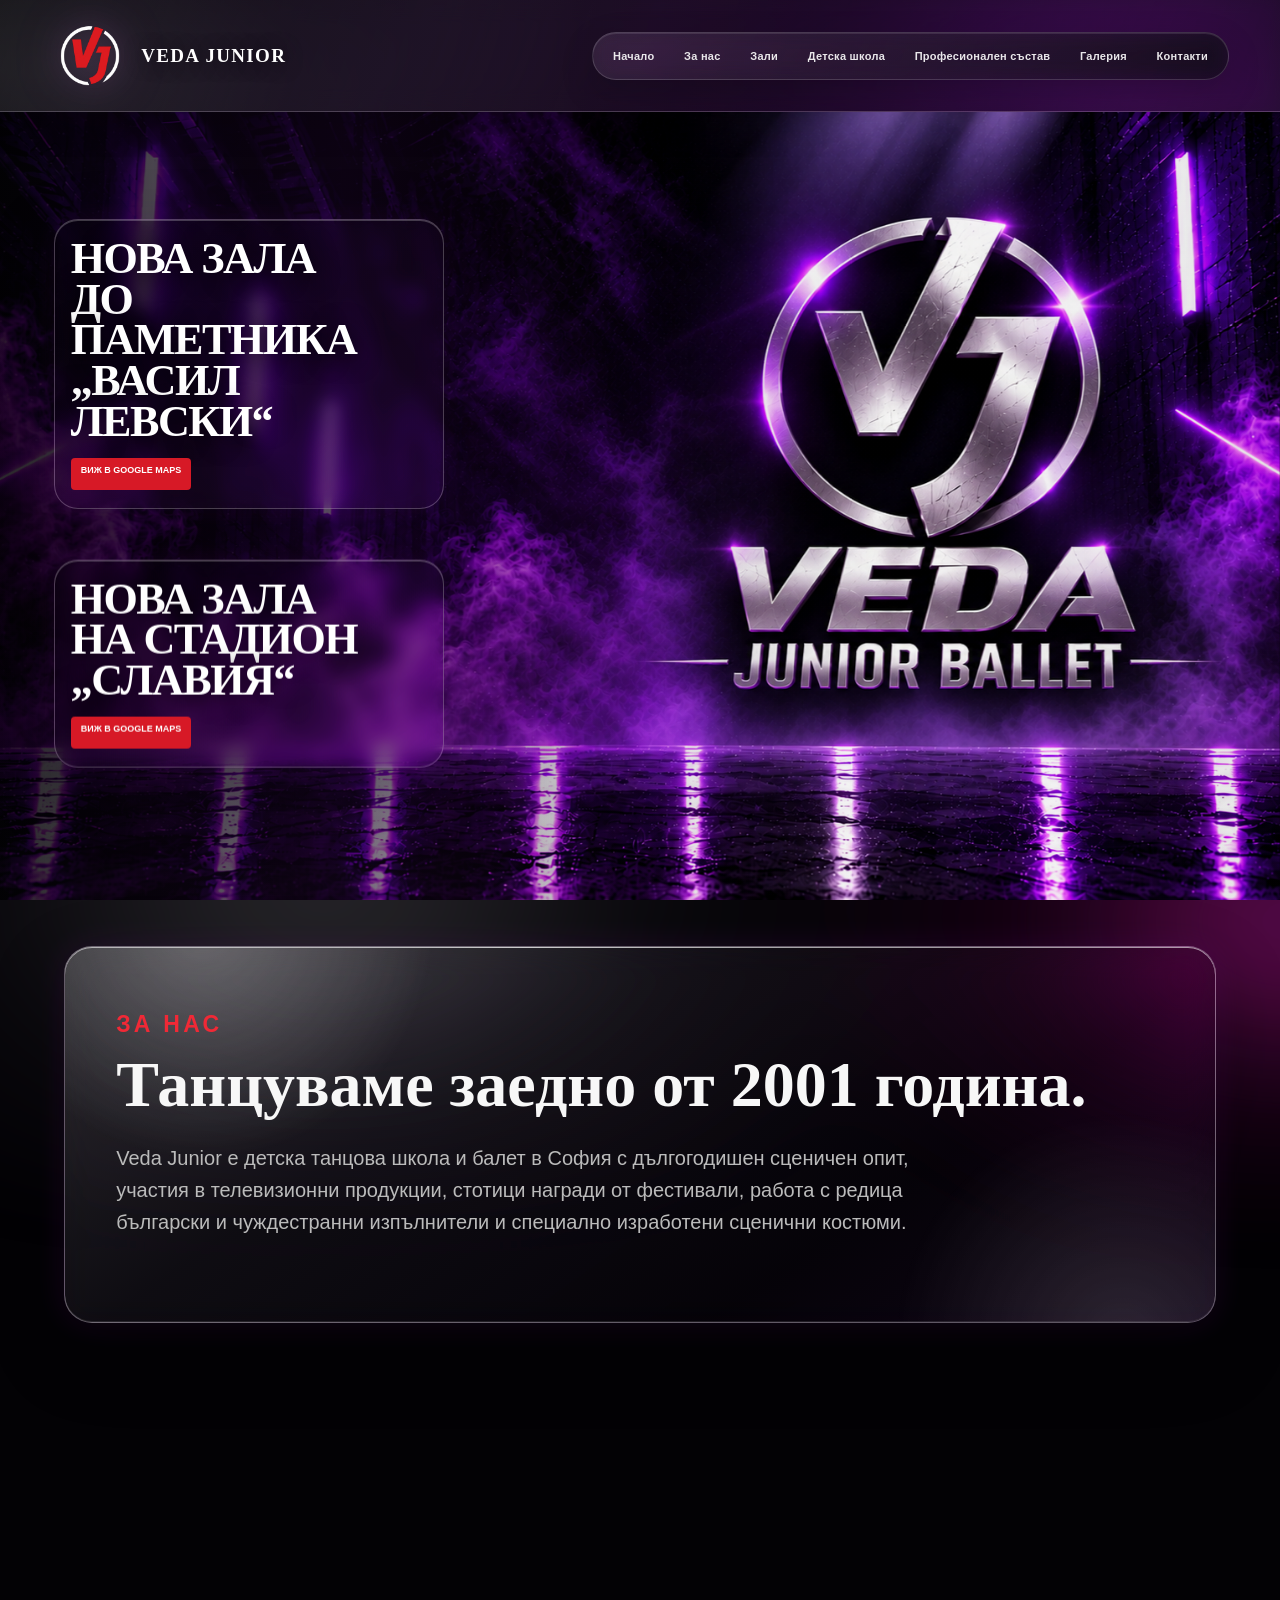
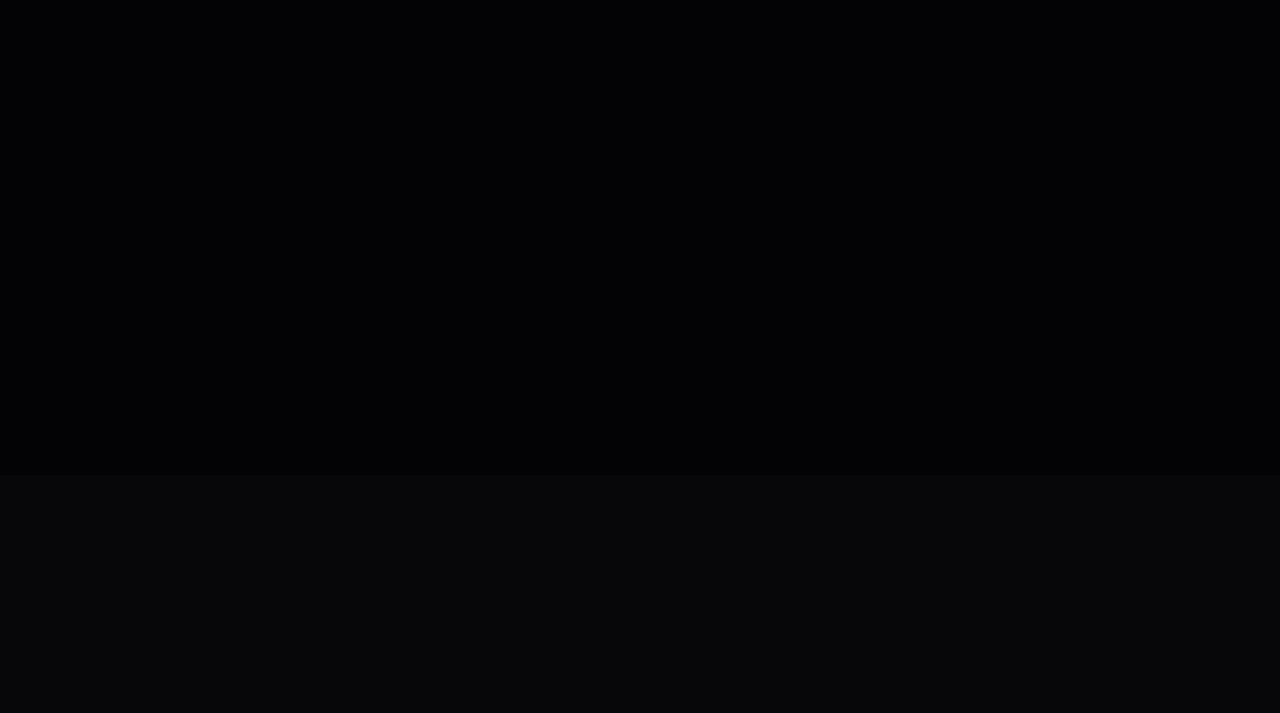
==== index.html @ 1b2a311f "Restore school and professional ballet pages and verified legacy SEO routes" ====
<!doctype html><html lang="bg"><head><!-- Google tag (gtag.js) -->
<script async src="https://www.googletagmanager.com/gtag/js?id=G-CDFRE2R4PN"></script>
<script>
  window.dataLayer = window.dataLayer || [];
  function gtag(){dataLayer.push(arguments);}
  gtag('js', new Date());
  gtag('config', 'G-CDFRE2R4PN');
</script><meta charset="utf-8"><meta name="viewport" content="width=device-width,initial-scale=1,viewport-fit=cover"><title>Танци и балет за деца в София | Veda Junior</title><meta name="description" content="Veda Junior е детска танцова школа и балет в София със 7 зали и над 20 години сценичен опит. Вижте локациите, галерията и контактите."><link rel="canonical" href="https://vedajunior.com/"><meta property="og:locale" content="bg_BG"><meta property="og:type" content="website"><meta property="og:site_name" content="Veda Junior"><meta property="og:title" content="Танци и балет за деца в София | Veda Junior"><meta property="og:description" content="Детска танцова школа и балет в София със 7 зали и над 20 години сценичен опит."><meta property="og:url" content="https://vedajunior.com/"><meta property="og:image" content="https://vedajunior.com/images/hero.png"><meta name="twitter:card" content="summary_large_image"><script type="application/ld+json">{"@context":"https://schema.org","@graph":[{"@type":["Organization","LocalBusiness"],"@id":"https://vedajunior.com/#organization","name":"Балет Veda Junior","alternateName":"Veda Junior","url":"https://vedajunior.com/","logo":"https://vedajunior.com/logo-transparent.png","description":"Детска танцова школа и балет в София.","foundingDate":"2001","areaServed":{"@type":"City","name":"София"},"contactPoint":[{"@type":"ContactPoint","telephone":"+359888769027","contactType":"customer service","availableLanguage":"bg"},{"@type":"ContactPoint","telephone":"+359888581430","contactType":"customer service","availableLanguage":"bg"}],"sameAs":["https://www.facebook.com/vedajunior.ballet/","https://www.instagram.com/ballet_veda_junior/"]},{"@type":"WebSite","@id":"https://vedajunior.com/#website","url":"https://vedajunior.com/","name":"Veda Junior","inLanguage":"bg","publisher":{"@id":"https://vedajunior.com/#organization"}},{"@type":"WebPage","@id":"https://vedajunior.com/#webpage","url":"https://vedajunior.com/","name":"Танци и балет за деца в София | Veda Junior","isPartOf":{"@id":"https://vedajunior.com/#website"},"about":{"@id":"https://vedajunior.com/#organization"},"inLanguage":"bg"}]}</script><link rel="preload" as="image" href="images/hero.png" fetchpriority="high" media="(min-width: 651px)"><link rel="preload" as="image" href="images/hero_vertical.png?v=2" fetchpriority="high" media="(max-width: 650px) and (orientation: portrait)"><link rel="stylesheet" href="style.css?v=hero-mobile-2"><link rel="icon" href="logo-transparent.png" type="image/png"></head><body>
<header><a class="brand" href="/"><img src="logo-transparent.png" alt="Лого на Балет Veda Junior"><span>VEDA JUNIOR</span></a><button class="menu-toggle" type="button" aria-label="Отвори меню" aria-expanded="false"><span></span><span></span><span></span></button><nav><a href="/">Начало</a><a href="#about">За нас</a><a href="#halls">Зали</a><a href="detska-shkola.html">Детска школа</a><a href="profesionalen-balet.html">Професионален състав</a><a href="gallery.html">Галерия</a><a href="#contact">Контакти</a></nav></header>
<main><section class="hero hero-v33" id="hero"><div class="hero-slides" aria-hidden="true"></div><div class="shade"></div><div class="hero-flash" aria-hidden="true"></div><div class="hero-announcement hero-left"><h1>НОВА ЗАЛА<br>ДО ПАМЕТНИКА<br>„ВАСИЛ ЛЕВСКИ“</h1><a class="btn hero-map-btn" href="https://maps.app.goo.gl/vNeuXimurUcWkyaM7" target="_blank" rel="noopener">ВИЖ В GOOGLE MAPS</a></div><div class="hero-announcement hero-right"><h2 class="hero-heading">НОВА ЗАЛА<br>НА СТАДИОН<br>„СЛАВИЯ“</h2><a class="btn hero-map-btn" href="https://maps.app.goo.gl/w3BesJTsPMskwZ2A6" target="_blank" rel="noopener">ВИЖ В GOOGLE MAPS</a></div></section>
<section id="about" class="section"><span class="eyebrow">ЗА НАС</span><h2>Танцуваме заедно от 2001 година.</h2><p class="lead">Veda Junior е детска танцова школа и балет в София с дългогодишен сценичен опит, участия в телевизионни продукции, стотици награди от фестивали, работа с редица български и чуждестранни изпълнители и специално изработени сценични костюми.</p></section>
<section class="split"><article id="school"><a class="section-preview gallery-preview-link" data-gallery="kids" href="gallery.html?tab=kids" aria-label="Отвори галерия Детска школа"><img class="preview-layer active" decoding="async" src="images_opt/1689244281-14.webp" alt="Детска школа"><img class="preview-layer" decoding="async" alt=""></a><h2 class="split-title"><a href="detska-shkola.html" style="color:inherit;text-decoration:none">ДЕТСКА ШКОЛА</a></h2><p>Детска школа по танци с групи „Малки“ и „Големи“, участия, концерти, фестивали и сценични преживявания.</p><a class="gallery-cta" href="gallery.html?tab=kids">ГАЛЕРИЯ ДЕТСКА ШКОЛА</a></article><article id="pro"><a class="section-preview gallery-preview-link" data-gallery="pro" href="gallery.html?tab=professional" aria-label="Отвори галерия Професионален състав"><img class="preview-layer active" decoding="async" src="images_opt/1689235498-13.webp" alt="Професионален състав"><img class="preview-layer" decoding="async" alt=""></a><h2 class="split-title"><a href="profesionalen-balet.html" style="color:inherit;text-decoration:none">ПРОФЕСИОНАЛЕН СЪСТАВ</a></h2><p>Професионални участия, концерти, телевизионни формати и музикални клипове.</p><a class="gallery-cta" href="gallery.html?tab=professional">ГАЛЕРИЯ ПРОФЕСИОНАЛЕН СЪСТАВ</a></article></section>
<section id="halls" class="section dark halls-featured-section"><span class="eyebrow">НАШИТЕ ЛОКАЦИИ</span><h2>7 зали в София</h2>
<div class="featured-halls">
  <article class="card hall-featured"><span class="hall-corner-new">НОВО</span><div class="hall-photo"><iframe class="hall-map-frame" src="https://www.google.com/maps?q=%D0%9E%D0%9A%D0%98%20%D0%A1%D1%80%D0%B5%D0%B4%D0%B5%D1%86%20%D0%A1%D0%BE%D1%84%D0%B8%D1%8F&output=embed" loading="lazy" referrerpolicy="no-referrer-when-downgrade" title="Google Maps — ОКИ Средец София" aria-label="Google Maps — ОКИ Средец София"></iframe></div><div class="hall-copy"><span class="hall-new-label">НОВА ЗАЛА</span><h3>До паметника Васил Левски</h3><a class="map-btn" href="https://maps.app.goo.gl/vNeuXimurUcWkyaM7" target="_blank" rel="noopener">ОТВОРИ В GOOGLE MAPS</a></div></article>
  <article class="card hall-featured"><span class="hall-corner-new">НОВО</span><div class="hall-photo"><iframe class="hall-map-frame" src="https://www.google.com/maps?q=%D0%A1%D1%82%D0%B0%D0%B4%D0%B8%D0%BE%D0%BD%20%D0%A1%D0%BB%D0%B0%D0%B2%D0%B8%D1%8F%20%D0%A1%D0%BE%D1%84%D0%B8%D1%8F&output=embed" loading="lazy" referrerpolicy="no-referrer-when-downgrade" title="Google Maps — Стадион Славия София" aria-label="Google Maps — Стадион Славия София"></iframe></div><div class="hall-copy"><span class="hall-new-label">НОВА ЗАЛА</span><h3>На стадион Славия</h3><a class="map-btn" href="https://maps.app.goo.gl/w3BesJTsPMskwZ2A6" target="_blank" rel="noopener">ОТВОРИ В GOOGLE MAPS</a></div></article>
</div>
<div class="grid halls-grid halls-secondary">
<div class="card"><div class="hall-photo"><iframe class="hall-map-frame" src="https://www.google.com/maps?q=%D0%98%D0%A7%D0%A1%2C%20%D0%BA%D0%B2.%20%D0%93%D0%B5%D0%BE%20%D0%9C%D0%B8%D0%BB%D0%B5%D0%B2%2C%20%D0%A1%D0%BE%D1%84%D0%B8%D1%8F&z=17&output=embed" loading="lazy" referrerpolicy="no-referrer-when-downgrade" title="Google Maps — Институт за чуждестранни студенти София" aria-label="Google Maps — Институт за чуждестранни студенти София"></iframe></div><h3>кв. „Гео Милев“</h3><a class="map-btn" href="https://maps.app.goo.gl/B8nFABYHBAxgM2967" target="_blank" rel="noopener">ОТВОРИ В GOOGLE MAPS</a></div>
<div class="card"><div class="hall-photo"><iframe class="hall-map-frame" src="https://www.google.com/maps?q=%D0%9E%D0%9A%D0%98%20%D0%9D%D0%B0%D0%B4%D0%B5%D0%B6%D0%B4%D0%B0%20%D0%A1%D0%BE%D1%84%D0%B8%D1%8F&output=embed" loading="lazy" referrerpolicy="no-referrer-when-downgrade" title="Google Maps — ОКИ Надежда София" aria-label="Google Maps — ОКИ Надежда София"></iframe></div><h3>ОКИ „Надежда“</h3><a class="map-btn" href="https://maps.app.goo.gl/H6dfVmW27UUP9sBi6" target="_blank" rel="noopener">ОТВОРИ В GOOGLE MAPS</a></div>
<div class="card"><div class="hall-photo"><iframe class="hall-map-frame" src="https://www.google.com/maps?q=27%20%D0%A1%D0%A3%20%D0%90%D0%BA%D0%B0%D0%B4.%20%D0%93%D0%B5%D0%BE%D1%80%D0%B3%D0%B8%20%D0%9A%D0%B0%D1%80%D0%B0%D1%81%D0%BB%D0%B0%D0%B2%D0%BE%D0%B2%20%D0%A1%D0%BE%D1%84%D0%B8%D1%8F&output=embed" loading="lazy" referrerpolicy="no-referrer-when-downgrade" title="Google Maps — 27 СУ Акад. Георги Караславов София" aria-label="Google Maps — 27 СУ Акад. Георги Караславов София"></iframe></div><h3>ж.к. „Люлин“</h3><a class="map-btn" href="https://maps.app.goo.gl/6rfuFx1irHDHfVjB8" target="_blank" rel="noopener">ОТВОРИ В GOOGLE MAPS</a></div>
<div class="card"><div class="hall-photo"><iframe class="hall-map-frame" src="https://www.google.com/maps?q=Veda%20Junior%20%D0%BA%D0%B2.%20%D0%A1%D1%82%D1%80%D0%B5%D0%BB%D0%B1%D0%B8%D1%89%D0%B5%20%D0%A1%D0%BE%D1%84%D0%B8%D1%8F&z=16&output=embed" loading="lazy" referrerpolicy="no-referrer-when-downgrade" title="Google Maps — кв. Стрелбище София" aria-label="Google Maps — кв. Стрелбище София"></iframe></div><h3>кв. „Стрелбище“</h3><a class="map-btn" href="https://maps.app.goo.gl/ur7YZmLWkrTQHLBi9" target="_blank" rel="noopener">ОТВОРИ В GOOGLE MAPS</a></div>
<div class="card"><div class="hall-photo"><iframe class="hall-map-frame" src="https://www.google.com/maps?q=%D1%87%D0%B8%D1%82%D0%B0%D0%BB%D0%B8%D1%89%D0%B5%20%D0%A1%D1%82%D0%B5%D1%84%D0%B0%D0%BD%20%D0%9A%D0%B0%D1%80%D0%B0%D0%B4%D0%B6%D0%B0%20%D1%83%D0%BB.%20%D0%93%D0%B8%D0%BD%D1%86%D0%B8%2011%20%D0%A1%D0%BE%D1%84%D0%B8%D1%8F&output=embed" loading="lazy" referrerpolicy="no-referrer-when-downgrade" title="Google Maps — читалище Стефан Караджа ул. Гинци 11 София" aria-label="Google Maps — читалище Стефан Караджа ул. Гинци 11 София"></iframe></div><h3 class="hall-title-one-line">кв. „Стефан Караджа“</h3><a class="map-btn" href="https://maps.app.goo.gl/p6iGBaYjC9usDvsx8" target="_blank" rel="noopener">ОТВОРИ В GOOGLE MAPS</a></div>
</div></section>

<section id="contact" class="contact"><div><span class="eyebrow">ЗАПИСВАНИЯ</span><h2>Искаш да танцуваш с нас?</h2><p>Записването в детската танцова школа става по телефон.</p><a class="btn" href="tel:+359888769027">0888 769 027</a><a class="btn ghost" href="tel:+359888581430">0888 581 430</a><div class="social-links"><span>Последвайте ни</span><a class="social-link facebook" href="https://www.facebook.com/vedajunior.ballet/photos/?ref=page_internal" target="_blank" rel="noopener" aria-label="Veda Junior във Facebook">Facebook</a><a class="social-link instagram" href="https://www.instagram.com/ballet_veda_junior/" target="_blank" rel="noopener" aria-label="Veda Junior в Instagram">Instagram</a></div></div></section></main><script>
const kidsPreview=['images_opt/1689244281-14.webp','images_opt/1689244258-4.webp','images_opt/1689246667-5.webp','images_opt/1689244730-3.webp','images_opt/1689244273-10.webp','images_opt/1689242619-14.webp'];
const proPreview=['images_opt/1689235498-13.webp','images_opt/1689235009-11.webp','images_opt/1689235006-9.webp','images_opt/1689234992-3.webp','images_opt/1680086096-p17-800x513-1.webp','images_opt/1706102463-IMG-55bad09404fae931b6fb5f5c20b775f0-V.webp'];

/* V22: transforms are driven directly on every animation frame.
   This deliberately avoids CSS keyframe/cascade conflicts from older demo revisions. */
const liveMotions=new Map();
function startContinuousZoom(el, duration, endScale, panX=0, panY=0){
  const now=performance.now();
  liveMotions.set(el,{start:now,duration,endScale,panX,panY});
  el.style.setProperty('animation','none','important');
  el.style.setProperty('transform','translate3d(0,0,0) scale(1)','important');
  el.style.setProperty('will-change','transform, opacity','important');
}
function stopContinuousZoom(el){
  liveMotions.delete(el);
  el.style.setProperty('transform','translate3d(0,0,0) scale(1)','important');
}
function motionFrame(now){
  liveMotions.forEach((m,el)=>{
    if(!el.isConnected){liveMotions.delete(el);return;}
    const p=Math.min(1,Math.max(0,(now-m.start)/m.duration));
    const scale=1+(m.endScale-1)*p;
    const x=m.panX*p, y=m.panY*p;
    el.style.setProperty('transform',`translate3d(${x}%,${y}%,0) scale(${scale.toFixed(5)})`,'important');
  });
  requestAnimationFrame(motionFrame);
}
requestAnimationFrame(motionFrame);

function flashSwap(box, swap){
  box.classList.remove('shine-flash');
  void box.offsetWidth;
  box.classList.add('shine-flash');
  setTimeout(swap,230);
  setTimeout(()=>box.classList.remove('shine-flash'),720);
}

/* HERO — single static image, no rotation, zoom or flash. */
const holder=document.querySelector('.hero-slides');
if(holder){
  const d=document.createElement('div');
  d.className='hero-slide active hero-static-slide';
  d.style.setProperty('background-image','url("images/hero.png")','important');
  d.dataset.desktopHero='images/hero.png';
  d.style.setProperty('background-size','cover','important');
  d.style.setProperty('background-position','center center','important');
  d.style.setProperty('opacity','1','important');
  d.style.setProperty('transform','none','important');
  d.style.setProperty('animation','none','important');
  d.style.setProperty('transition','none','important');
  holder.replaceChildren(d);
  const setHeroArtwork=()=>{
    const mobile=window.matchMedia('(max-width: 650px) and (orientation: portrait)').matches;
    const src=mobile?'images/hero_vertical.png?v=2':'images/hero.png';
    d.style.setProperty('background-image',`url("${src}")`,'important');
    d.style.setProperty('background-position','center center','important');
    d.style.setProperty('background-size','cover','important');
  };
  setHeroArtwork();
  window.addEventListener('resize',setHeroArtwork,{passive:true});
}

function tunePreview(img){
  if(!img.naturalWidth) return;
  const portrait=img.naturalHeight>img.naturalWidth*1.12;
  img.classList.toggle('portrait',portrait);
}

/* PREVIEWS — two layers, so the reset happens only while the layer is hidden. */
function startPreview(selector, photos, delay, endScale){
  const box=document.querySelector(selector); if(!box) return;
  const layers=[...box.querySelectorAll('.preview-layer')];
  let pool=[...photos].sort(()=>Math.random()-.5), i=0, front=0;
  const first=layers[front];
  if(first.complete) tunePreview(first); else first.addEventListener('load',()=>tunePreview(first),{once:true});
  startContinuousZoom(first,delay,endScale,0,-0.7);

  setInterval(()=>{
    i=(i+1)%pool.length;
    const next=1-front, incoming=layers[next], outgoing=layers[front];
    stopContinuousZoom(incoming);
    incoming.classList.remove('active');
    incoming.src=pool[i];
    const reveal=()=>{
      tunePreview(incoming);
      flashSwap(box,()=>{
        stopContinuousZoom(outgoing);
        outgoing.classList.remove('active');
        incoming.classList.add('active');
        startContinuousZoom(incoming,delay,endScale,0,-0.7);
        front=next;
      });
    };
    if(incoming.complete && incoming.naturalWidth) reveal();
    else incoming.onload=reveal;
  },delay);
}
startPreview('[data-gallery="kids"]',kidsPreview,6500,1.135);
startPreview('[data-gallery="pro"]',proPreview,7300,1.135);

/* Preload slideshow assets to avoid a static wait during swaps. */
[...kidsPreview,...proPreview].forEach(src=>{const img=new Image();img.src=src;});

const glassTargets=document.querySelectorAll('#about, .split article, .halls-grid .card, .contact');
const glassObserver=new IntersectionObserver((entries,obs)=>{
  entries.forEach(entry=>{if(entry.isIntersecting){entry.target.classList.add('glass-visible');obs.unobserve(entry.target)}});
},{rootMargin:'80px 0px',threshold:.08});
glassTargets.forEach(el=>{el.classList.add('glass-reveal');glassObserver.observe(el)});

/* V23 mobile navigation */
const menuToggle=document.querySelector('.menu-toggle');
const siteNav=document.querySelector('header nav');
if(menuToggle&&siteNav){
  const closeMenu=()=>{document.body.classList.remove('menu-open');menuToggle.setAttribute('aria-expanded','false')};
  menuToggle.addEventListener('click',()=>{const open=document.body.classList.toggle('menu-open');menuToggle.setAttribute('aria-expanded',String(open))});
  siteNav.querySelectorAll('a').forEach(a=>a.addEventListener('click',closeMenu));
  window.addEventListener('resize',()=>{if(innerWidth>900)closeMenu()});
}
</script></body></html>
---- style.css ----
*{box-sizing:border-box}html{scroll-behavior:smooth}body{margin:0;background:#080808;color:#f7f7f7;font-family:Arial,Helvetica,sans-serif}header{height:82px;position:sticky;top:0;z-index:20;background:#090909ee;border-bottom:1px solid #2a2a2a;display:flex;align-items:center;justify-content:space-between;padding:0 5vw}.brand{display:flex;align-items:center;gap:12px;color:white;text-decoration:none;font-weight:800;letter-spacing:2px}.brand img{width:54px;height:54px;object-fit:cover;border-radius:50%}nav{display:flex;gap:22px;flex-wrap:wrap}nav a{color:#ddd;text-decoration:none;font-size:14px}nav a:hover{color:#e51d2a}.hero{min-height:72vh;position:relative;background:url('images/1689235006-9.jpg') center/cover no-repeat;display:flex;align-items:center;padding:7vw}.shade{position:absolute;inset:0;background:linear-gradient(90deg,#050505 5%,#050505d9 38%,#05050533 72%,#050505aa)}.heroText{position:relative;max-width:720px}.tag,.eyebrow{color:#f02936;font-weight:800;letter-spacing:3px;font-size:13px}.hero h1{font-size:clamp(52px,8vw,110px);line-height:.85;margin:20px 0}.hero h1 em{font-style:normal;color:#e51d2a}.hero p{font-size:22px}.actions{display:flex;gap:12px;flex-wrap:wrap}.btn{display:inline-block;background:#d71926;color:white;text-decoration:none;padding:15px 22px;border-radius:4px;font-weight:800;margin:8px 8px 0 0}.btn.ghost{background:transparent;border:1px solid #d71926}.section{padding:90px 7vw}.section h2,.split h2,.contact h2{font-family:Georgia,serif;font-size:clamp(34px,5vw,64px);margin:10px 0 20px}.lead{max-width:850px;color:#bbb;font-size:20px;line-height:1.6}.split{display:grid;grid-template-columns:1fr 1fr}.split article{padding:60px 5vw;background:#111}.split article:nth-child(2){background:#0b0b0b}.split img,.placeholder{width:100%;height:360px;object-fit:cover;margin-bottom:28px}.placeholder{display:grid;place-items:center;background:linear-gradient(135deg,#1d1d1d,#3b070b);color:#aaa;text-align:center;padding:30px}.dark{background:#101010}.grid{display:grid;grid-template-columns:repeat(3,1fr);gap:16px}.card{border:1px solid #333;padding:25px;min-height:140px}.card.hot{border-color:#e51d2a;background:linear-gradient(135deg,#2b0508,#111)}.card b{color:#f02936}.tabs{display:flex;gap:10px;margin:30px 0}.tab{border:1px solid #555;background:#111;color:white;padding:14px 22px;cursor:pointer;font-weight:800}.tab.active{background:#d71926;border-color:#d71926}.panel{display:none}.panel.active{display:block}.empty{padding:60px;border:1px dashed #555;color:#999}.photos{columns:4 240px;column-gap:12px}.photos img{width:100%;display:block;margin:0 0 12px;cursor:pointer;break-inside:avoid;transition:.2s}.photos img:hover{transform:scale(1.01);filter:brightness(1.12)}.contact{padding:90px 7vw;background:radial-gradient(circle at right,#5a0b10,#0a0a0a 55%)}#lightbox{position:fixed;inset:0;background:#000e;z-index:50;display:none;align-items:center;justify-content:center;padding:30px}#lightbox.open{display:flex}#lightbox img{max-width:92vw;max-height:90vh}#close{position:absolute;right:25px;top:18px;font-size:42px;background:none;border:0;color:white;cursor:pointer}@media(max-width:900px){header{height:auto;padding:14px 5vw;align-items:flex-start}nav{display:none}.hero{min-height:78vh}.split{grid-template-columns:1fr}.grid{grid-template-columns:1fr 1fr}}@media(max-width:560px){.grid{grid-template-columns:1fr}.hero{padding:10vw 6vw}.section{padding:65px 6vw}}

/* Separate gallery page */
.textlink{display:inline-block;margin-top:14px;color:#fff;text-decoration:none;font-weight:800}.current{color:#e31b23!important}.gallery-page{background:#090909}.gallery-main{padding-top:110px;min-height:100vh}.gallery-head{padding:55px 8vw 25px}.gallery-head h1{font-size:clamp(56px,8vw,110px);line-height:.9;margin:12px 0 20px}.gallery-head p{color:#aaa;font-size:18px}.gallery-tabs{padding:0 8vw 30px}.album-panel{padding:0 8vw 90px}.big-empty{min-height:320px;padding:50px;background:#121212;border:1px solid #292929}.big-empty h2{font-size:40px}.album-card{width:100%;display:grid;grid-template-columns:1.35fr 1fr;text-align:left;background:#111;border:1px solid #2b2b2b;color:white;padding:0;cursor:pointer;overflow:hidden}.album-card:hover{border-color:#e31b23}.album-collage{position:relative;display:grid;grid-template-columns:1fr 1fr;grid-template-rows:220px 220px;gap:3px;background:#000}.album-collage img{width:100%;height:100%;object-fit:cover}.album-collage .count{position:absolute;right:18px;bottom:18px;background:#e31b23;color:#fff;padding:10px 14px;font-weight:900}.album-copy{padding:45px;align-self:center}.album-copy h2,.album-title h2{font-size:clamp(38px,5vw,68px);line-height:1;margin:12px 0}.album-copy p,.album-title p{color:#aaa;line-height:1.6}.album-copy b{display:inline-block;margin-top:20px;color:#fff}.album-view{display:none}.album-view.open{display:block}.back{background:transparent;border:1px solid #555;color:white;padding:12px 18px;cursor:pointer}.album-title{padding:30px 0}.photo-grid{display:grid;grid-template-columns:repeat(4,1fr);gap:10px}.thumb{padding:0;border:0;background:#151515;cursor:pointer;aspect-ratio:4/3;overflow:hidden}.thumb img{width:100%;height:100%;object-fit:cover;transition:.25s}.thumb:hover img{transform:scale(1.035)}#lightbox .arrow{position:absolute;top:50%;transform:translateY(-50%);z-index:3;border:0;background:#0009;color:white;font-size:54px;width:60px;height:80px;cursor:pointer}.prev{left:20px}.next{right:20px}@media(max-width:800px){.gallery-main{padding-top:75px}.album-card{grid-template-columns:1fr}.album-collage{grid-template-rows:140px 140px}.album-copy{padding:28px}.photo-grid{grid-template-columns:repeat(2,1fr)}.gallery-head,.gallery-tabs,.album-panel{padding-left:6vw;padding-right:6vw}}
/* v4 additions */
.hero{background-image:linear-gradient(90deg,rgba(0,0,0,.15),rgba(0,0,0,.72)),url('new-hall-poster.png')!important;background-size:cover!important;background-position:center!important;min-height:82vh}
.heroText{margin-left:auto;max-width:560px;background:rgba(5,4,10,.58);backdrop-filter:blur(8px);padding:34px;border:1px solid rgba(190,120,255,.35);border-radius:18px}
.gallery-cta{display:inline-flex!important;margin-top:18px;padding:14px 22px;border:2px solid #b768ff;border-radius:8px;color:#fff!important;background:linear-gradient(135deg,#7025a8,#b768ff);font-weight:800;letter-spacing:.08em;box-shadow:0 0 24px rgba(183,104,255,.38)}
.album-grid{display:grid;grid-template-columns:repeat(auto-fit,minmax(280px,1fr));gap:22px;margin-top:28px}.album-card{display:block;text-align:left;background:#111;border:1px solid #333;border-radius:14px;overflow:hidden;color:#fff;cursor:pointer}.album-cover{height:210px;display:grid;grid-template-columns:1fr 1fr;gap:2px;position:relative}.album-cover img{width:100%;height:100%;object-fit:cover}.album-cover img:first-child{grid-row:span 2}.album-meta{padding:18px}.album-meta h3{margin:4px 0}.count{position:absolute;right:12px;bottom:12px;background:#000c;padding:7px 10px;border-radius:99px}.photo-grid{display:grid;grid-template-columns:repeat(auto-fill,minmax(180px,1fr));gap:10px}.thumb{border:0;padding:0;background:none;cursor:pointer}.thumb img{width:100%;height:180px;object-fit:cover;border-radius:8px}.album-view{display:none}.album-view.active{display:block}.album-list.hidden{display:none}.back{margin:20px 0;padding:12px 16px;background:#1c1c1c;color:white;border:1px solid #777;border-radius:7px;cursor:pointer}.gallery-tabs .tab{padding:13px 20px}.gallery-tabs .tab.active{box-shadow:0 0 20px rgba(183,104,255,.4)}
@media(max-width:800px){.hero{background-position:35% center}.heroText{margin:220px 16px 20px;padding:22px}.thumb img{height:140px}}

/* ===== V5 refinements ===== */
.brand{gap:16px;font-size:18px}.brand img{width:78px;height:78px;border-radius:0;object-fit:contain}.brand span{font-size:17px}
header{min-height:96px;height:96px}
.hero{background:none!important;min-height:82vh;overflow:hidden;padding:7vw;isolation:isolate}
.hero-slides,.hero-slide{position:absolute;inset:0}.hero-slides{z-index:-3}.hero-slide{opacity:0;background-position:center;background-size:cover;transform:scale(1.025);transition:opacity 1.15s ease,transform 7s ease}.hero-slide.active{opacity:1;transform:scale(1.07)}
.hero .shade{z-index:-2;background:linear-gradient(90deg,rgba(4,4,4,.94) 0%,rgba(4,4,4,.72) 38%,rgba(4,4,4,.20) 70%,rgba(4,4,4,.55) 100%)}
.heroText{margin:0;max-width:760px;background:none;backdrop-filter:none;padding:0;border:0;border-radius:0}.hero h1{font-family:Georgia,serif;text-shadow:0 3px 22px #000}.hero p{text-shadow:0 2px 12px #000}
.gallery-cta{background:#d71926!important;border:2px solid #f1444e!important;box-shadow:0 0 22px rgba(215,25,38,.42)!important;border-radius:4px!important;letter-spacing:.06em}.gallery-cta:hover{background:#ef2633!important;box-shadow:0 0 34px rgba(239,38,51,.58)!important}
.gallery-tabs .tab.active{background:#d71926;border-color:#d71926;box-shadow:0 0 16px rgba(215,25,38,.28)}
.album-grid{display:flex;flex-direction:column;gap:28px;margin-top:28px}.album-card{display:grid!important;grid-template-columns:minmax(460px,1.35fr) minmax(300px,.8fr)!important;width:100%;min-height:390px;border-radius:4px!important;background:#0e0e0e!important}.album-card:hover{border-color:#d71926!important}.album-cover{height:390px!important;grid-template-columns:1.5fr 1fr!important;grid-template-rows:1fr 1fr!important}.album-cover img{min-height:0}.album-cover img:first-child{grid-row:1 / span 2}.album-meta{padding:48px!important;display:flex;flex-direction:column;justify-content:center}.album-meta h3{font-family:Georgia,serif;font-size:clamp(34px,4vw,58px);line-height:1.03;margin:12px 0 18px}.album-meta b{margin-top:16px;color:#fff}.album-cover .count{background:#d71926!important;border-radius:3px!important;font-weight:900}.photo-grid{grid-template-columns:repeat(4,minmax(0,1fr))!important;gap:14px!important}.thumb{aspect-ratio:4/3!important;border-radius:3px!important;overflow:hidden}.thumb img{height:100%!important;border-radius:0!important;object-fit:cover}.album-title{max-width:850px}.album-title h2{font-family:Georgia,serif}
@media(max-width:900px){header{height:auto;min-height:88px}.brand img{width:66px;height:66px}.album-card{grid-template-columns:1fr!important}.album-cover{height:310px!important}.album-meta{padding:30px!important}.photo-grid{grid-template-columns:repeat(3,1fr)!important}}
@media(max-width:600px){.brand img{width:60px;height:60px}.brand span{font-size:14px}.heroText{margin:0!important;padding:0!important}.album-cover{height:250px!important}.photo-grid{grid-template-columns:repeat(2,1fr)!important}}

/* ===== V6 breathing gallery previews ===== */
.split .section-preview{width:100%;height:360px;margin-bottom:28px;overflow:hidden;position:relative;background:#111}
.split .section-preview:after{content:"";position:absolute;inset:0;pointer-events:none;background:linear-gradient(135deg,rgba(215,25,38,.10),transparent 45%,rgba(0,0,0,.18));box-shadow:inset 0 0 45px rgba(0,0,0,.28)}
.split .section-preview img{width:100%;height:100%;object-fit:cover;margin:0;transform:scale(1.035) translate3d(0,0,0);opacity:1;filter:brightness(1);transition:opacity .48s ease,transform 4.8s cubic-bezier(.2,.7,.2,1),filter .48s ease}
.split .section-preview img.leaving{opacity:.12;transform:scale(1.10) translate3d(1.2%,-.7%,0);filter:brightness(.72)}
.split .section-preview img.arriving{animation:galleryBreathe 4.6s ease-out both}
@keyframes galleryBreathe{0%{opacity:.25;transform:scale(1.085) translate3d(-1%,.6%,0);filter:brightness(.8)}20%{opacity:1;filter:brightness(1.05)}100%{opacity:1;transform:scale(1.025) translate3d(.4%,-.3%,0);filter:brightness(1)}}
@media(max-width:900px){.split .section-preview{height:320px}}

/* ===== V7 halls / maps ===== */
.halls-grid .card{display:flex;flex-direction:column;align-items:flex-start;gap:10px;min-height:190px}
.halls-grid .card h3{margin-bottom:0}
.halls-grid .card p{margin:0 0 8px}
.map-btn{display:inline-flex;margin-top:auto;padding:11px 14px;border:1px solid rgba(215,25,38,.78);background:rgba(215,25,38,.10);color:#fff;text-decoration:none;font-size:12px;font-weight:900;letter-spacing:.05em;border-radius:3px;transition:.25s ease;box-shadow:0 0 0 rgba(215,25,38,0)}
.map-btn:hover{background:#d71926;border-color:#ef2633;box-shadow:0 0 20px rgba(215,25,38,.35);transform:translateY(-1px)}


/* ===== V8 map previews + seamless breathing ===== */
.halls-grid{align-items:stretch}
.halls-grid .card{padding:0;overflow:hidden;min-height:360px;background:#0d0d0d}
.halls-grid .card > h3,.halls-grid .card > p,.halls-grid .card > b,.halls-grid .card > .map-btn{margin-left:22px;margin-right:22px}
.halls-grid .card > b{margin-top:18px}
.halls-grid .card > h3{margin-top:18px}
.halls-grid .card.hot > h3{margin-top:0}
.halls-grid .card > .map-btn{margin-bottom:22px}
.hall-map{width:100%;height:190px;position:relative;overflow:hidden;background:#191919;border-bottom:1px solid #2a2a2a}
.hall-map iframe{width:100%;height:100%;border:0;filter:grayscale(.18) contrast(1.05) brightness(.86);display:block}
.hall-map:after{content:"";position:absolute;inset:0;pointer-events:none;box-shadow:inset 0 -28px 35px rgba(8,8,8,.30)}

.split .section-preview{isolation:isolate}
.split .section-preview .preview-layer{position:absolute;inset:0;width:100%;height:100%;margin:0;object-fit:cover;object-position:center 43%;opacity:0;transform:scale(1.035);transition:opacity 1.25s ease-in-out;will-change:opacity,transform;backface-visibility:hidden}
.split .section-preview .preview-layer.portrait{object-position:center 22%}
.split .section-preview .preview-layer.active{opacity:1;animation:previewBreath 7.5s ease-in-out infinite alternate}
@keyframes previewBreath{0%{transform:scale(1.035) translate3d(-.25%,.15%,0)}100%{transform:scale(1.075) translate3d(.35%,-.35%,0)}}
@media (prefers-reduced-motion:reduce){.split .section-preview .preview-layer.active{animation:none}.split .section-preview .preview-layer{transition:opacity .25s linear}}
@media(max-width:900px){.hall-map{height:210px}.halls-grid .card{min-height:370px}}


/* ===== V9 richer atmosphere + hall emphasis ===== */
body{
  background:
    radial-gradient(circle at 12% 18%,rgba(116,13,24,.20),transparent 31%),
    radial-gradient(circle at 88% 46%,rgba(86,8,18,.14),transparent 28%),
    linear-gradient(180deg,#111114 0%,#0b0b0e 34%,#151116 62%,#0b0b0d 100%);
  background-attachment:fixed;
}
body:before{content:"";position:fixed;inset:0;pointer-events:none;z-index:-1;opacity:.18;background-image:linear-gradient(rgba(255,255,255,.018) 1px,transparent 1px),linear-gradient(90deg,rgba(255,255,255,.012) 1px,transparent 1px);background-size:46px 46px}
.section.dark{background:linear-gradient(145deg,rgba(23,22,26,.94),rgba(12,12,15,.96) 58%,rgba(42,8,14,.55))}
.section:not(.dark){background:linear-gradient(180deg,rgba(16,16,19,.88),rgba(11,11,14,.92))}
.split article{background:linear-gradient(145deg,rgba(24,23,27,.97),rgba(14,14,17,.98))}.split article:nth-child(2){background:linear-gradient(215deg,rgba(33,8,14,.68),rgba(12,12,15,.98) 55%)}
.gallery-page,.gallery-main{background:linear-gradient(160deg,#111114,#0b0b0e 55%,#1a0c10)}
.halls-grid .card{position:relative;background:linear-gradient(180deg,rgba(25,25,29,.98),rgba(12,12,15,.98));box-shadow:0 16px 40px rgba(0,0,0,.18)}
.halls-grid .card h3{font-size:clamp(25px,2.2vw,34px);line-height:1.05;font-family:Georgia,serif;letter-spacing:-.02em}
.halls-grid .card.hot{overflow:hidden;border-color:#e51d2a;box-shadow:0 0 0 1px rgba(229,29,42,.16),0 18px 48px rgba(109,5,16,.25)}
.new-hall-ribbon{position:absolute;z-index:8;top:27px;right:-53px;width:220px;padding:11px 0;background:#d71926;color:#fff;text-align:center;font-size:12px;font-weight:950;letter-spacing:.14em;transform:rotate(39deg);box-shadow:0 8px 20px rgba(0,0,0,.35),0 0 18px rgba(215,25,38,.32);pointer-events:none}
.hall-photo-temp{height:210px;background:#17171a}
.hall-photo-temp iframe{filter:grayscale(.08) saturate(.85) contrast(1.06) brightness(.90);transform:scale(1.012)}
.hall-photo-temp:before{content:"ВРЕМЕННО GOOGLE PREVIEW • ЩЕ СЕ СМЕНИ С ВАША СНИМКА";position:absolute;left:12px;bottom:10px;z-index:3;padding:6px 8px;background:rgba(7,7,9,.72);backdrop-filter:blur(5px);font-size:9px;font-weight:800;letter-spacing:.08em;color:#ddd;border:1px solid rgba(255,255,255,.12);pointer-events:none}
.contact{background:radial-gradient(circle at 82% 40%,rgba(121,10,23,.78),transparent 36%),linear-gradient(135deg,#151116,#09090b 65%)}
@media(max-width:900px){.new-hall-ribbon{top:25px;right:-58px}.halls-grid .card h3{font-size:29px}}

/* ===== V10 gallery: free chronological grid, no albums, no cropping ===== */
.gallery-v10 .gallery-head p{max-width:820px}.gallery-v10 .gallery-stream{padding:0 5vw 80px}.gallery-stream-head{display:flex;justify-content:flex-end;align-items:center;margin:-6px 0 18px;color:#8f8f95;font-size:13px;font-weight:800;letter-spacing:.08em;text-transform:uppercase}.masonry-grid{display:grid;grid-template-columns:repeat(4,minmax(0,1fr));grid-auto-rows:8px;gap:12px;align-items:start}.masonry-tile{display:block;width:100%;padding:0;margin:0;border:1px solid rgba(255,255,255,.08);background:#111114;overflow:hidden;cursor:pointer;grid-row-end:span 30;opacity:0;transform:translate3d(0,14px,0);transition:opacity .65s ease,transform .65s cubic-bezier(.2,.7,.2,1),border-color .28s ease,box-shadow .28s ease;box-shadow:0 8px 28px rgba(0,0,0,.16)}.masonry-tile img{display:block;width:100%;height:auto!important;max-width:100%;object-fit:contain!important;border-radius:0!important;transform:none!important;transition:filter .35s ease,transform .45s cubic-bezier(.2,.7,.2,1)!important}.masonry-tile.visible{opacity:1;transform:translate3d(0,0,0)}.masonry-tile.soft{transition-delay:.035s}.masonry-tile.drift{transition-delay:.07s}.masonry-tile:hover{border-color:rgba(229,29,42,.7);box-shadow:0 14px 36px rgba(0,0,0,.3),0 0 20px rgba(215,25,38,.10);transform:translate3d(0,-3px,0)}.masonry-tile:hover img{filter:brightness(1.06) contrast(1.015);transform:scale(1.008)!important}.gallery-v10 #kids,.gallery-v10 #professional{animation:galleryPanelIn .35s ease both}@keyframes galleryPanelIn{from{opacity:.35;transform:translateY(4px)}to{opacity:1;transform:none}}@media(max-width:1100px){.masonry-grid{grid-template-columns:repeat(3,minmax(0,1fr))}}@media(max-width:760px){.gallery-v10 .gallery-stream{padding-left:4vw;padding-right:4vw}.masonry-grid{grid-template-columns:repeat(2,minmax(0,1fr));gap:8px;grid-auto-rows:6px}.gallery-stream-head{margin-top:0}}@media(max-width:430px){.masonry-grid{grid-template-columns:1fr;gap:10px}.masonry-tile{grid-row-end:auto!important}}@media(prefers-reduced-motion:reduce){.masonry-tile,.masonry-tile img,.gallery-v10 #kids,.gallery-v10 #professional{transition:none!important;animation:none!important;transform:none!important}.masonry-tile{opacity:1}}

/* ===== V12 Liquid Glass atmosphere ===== */
:root{
  --glass-bg:rgba(24,24,29,.54);
  --glass-bg-deep:rgba(12,12,16,.66);
  --glass-line:rgba(255,255,255,.14);
  --glass-line-red:rgba(230,38,52,.24);
  --glass-shadow:0 22px 70px rgba(0,0,0,.28);
}
html{background:#0b0b0e}
body{
  position:relative;
  isolation:isolate;
  overflow-x:hidden;
  background:
    radial-gradient(ellipse at 10% 9%,rgba(190,28,44,.34) 0%,rgba(94,12,23,.18) 19%,transparent 43%),
    radial-gradient(ellipse at 88% 30%,rgba(235,235,240,.12) 0%,rgba(125,126,136,.08) 21%,transparent 43%),
    radial-gradient(ellipse at 20% 69%,rgba(116,116,126,.12) 0%,transparent 36%),
    radial-gradient(ellipse at 82% 84%,rgba(166,18,34,.22) 0%,transparent 39%),
    linear-gradient(145deg,#09090c 0%,#17171c 24%,#0d0d11 49%,#1b1115 72%,#0a0a0d 100%);
  background-attachment:fixed;
}
/* The background stays still; this transparent sheen is the only moving layer. */
body:before{
  content:"";
  position:fixed;
  inset:-22vh -18vw;
  z-index:0;
  pointer-events:none;
  opacity:.78;
  background:
    radial-gradient(ellipse at 22% 32%,rgba(255,255,255,.11) 0%,rgba(255,255,255,.035) 18%,transparent 38%),
    radial-gradient(ellipse at 68% 58%,rgba(219,25,42,.16) 0%,rgba(219,25,42,.035) 22%,transparent 42%),
    radial-gradient(ellipse at 48% 86%,rgba(181,184,194,.10) 0%,transparent 32%);
  filter:blur(24px) saturate(120%);
  transform:translate3d(-2.5%,0,0) scale(1.03);
  animation:liquidSheen 18s ease-in-out infinite alternate;
}
body:after{
  content:"";
  position:fixed;
  inset:0;
  z-index:0;
  pointer-events:none;
  opacity:.20;
  background-image:
    linear-gradient(rgba(255,255,255,.022) 1px,transparent 1px),
    linear-gradient(90deg,rgba(255,255,255,.016) 1px,transparent 1px);
  background-size:52px 52px;
  -webkit-mask-image:linear-gradient(to bottom,transparent,black 14%,black 86%,transparent);
  mask-image:linear-gradient(to bottom,transparent,black 14%,black 86%,transparent);
}
@keyframes liquidSheen{
  0%{transform:translate3d(-3.5%,-1.2%,0) scale(1.03) rotate(-1deg)}
  45%{transform:translate3d(2.2%,1.5%,0) scale(1.07) rotate(.6deg)}
  100%{transform:translate3d(4%,-.8%,0) scale(1.04) rotate(1.2deg)}
}
header,main{position:relative;z-index:2}
header{
  background:rgba(10,10,14,.64)!important;
  border-bottom:1px solid rgba(255,255,255,.12)!important;
  box-shadow:0 10px 35px rgba(0,0,0,.16);
  -webkit-backdrop-filter:blur(22px) saturate(145%);
  backdrop-filter:blur(22px) saturate(145%);
}
/* Let the static gradient breathe through the main sections. */
.section,.section.dark,.gallery-page,.gallery-main{background:transparent!important}
#about.section{
  margin:46px 5vw;
  padding:64px 4vw;
  border:1px solid var(--glass-line);
  border-radius:28px;
  background:linear-gradient(135deg,rgba(255,255,255,.075),rgba(255,255,255,.025) 45%,rgba(145,13,28,.08))!important;
  box-shadow:var(--glass-shadow),inset 0 1px 0 rgba(255,255,255,.08);
  -webkit-backdrop-filter:blur(20px) saturate(125%);
  backdrop-filter:blur(20px) saturate(125%);
}
.split{gap:18px;padding:0 5vw 58px}
.split article,.split article:nth-child(2){
  position:relative;
  overflow:hidden;
  border:1px solid var(--glass-line);
  border-radius:28px;
  background:linear-gradient(145deg,rgba(255,255,255,.075),rgba(18,18,23,.50) 44%,rgba(93,8,18,.14))!important;
  box-shadow:var(--glass-shadow),inset 0 1px 0 rgba(255,255,255,.07);
  -webkit-backdrop-filter:blur(22px) saturate(130%);
  backdrop-filter:blur(22px) saturate(130%);
}
.split article:nth-child(2){background:linear-gradient(215deg,rgba(180,19,34,.11),rgba(20,20,25,.54) 46%,rgba(255,255,255,.055))!important}
.split .section-preview{border-radius:18px;border:1px solid rgba(255,255,255,.10);box-shadow:0 16px 44px rgba(0,0,0,.24)}
#halls.section{padding-top:70px}
.halls-grid{gap:18px}
.halls-grid .card{
  background:linear-gradient(145deg,rgba(255,255,255,.095),rgba(20,20,25,.54) 46%,rgba(111,9,21,.12))!important;
  border:1px solid var(--glass-line)!important;
  border-radius:22px;
  box-shadow:0 18px 52px rgba(0,0,0,.22),inset 0 1px 0 rgba(255,255,255,.08);
  -webkit-backdrop-filter:blur(20px) saturate(128%);
  backdrop-filter:blur(20px) saturate(128%);
  transition:transform .35s ease,border-color .35s ease,box-shadow .35s ease;
}
.halls-grid .card:hover{transform:translateY(-5px);border-color:rgba(255,255,255,.24)!important;box-shadow:0 26px 62px rgba(0,0,0,.28),0 0 28px rgba(215,25,38,.08)}
.halls-grid .card.hot{border-color:rgba(229,29,42,.62)!important;background:linear-gradient(145deg,rgba(229,29,42,.16),rgba(24,24,29,.58) 42%,rgba(255,255,255,.055))!important}
.hall-map{border-bottom-color:rgba(255,255,255,.11);background:rgba(15,15,18,.62)}
.contact{
  position:relative;
  z-index:2;
  margin:28px 5vw 70px;
  border-radius:30px;
  border:1px solid rgba(255,255,255,.14);
  background:linear-gradient(120deg,rgba(255,255,255,.075),rgba(24,24,29,.55) 42%,rgba(148,12,28,.22))!important;
  box-shadow:0 24px 80px rgba(0,0,0,.30),inset 0 1px 0 rgba(255,255,255,.08);
  -webkit-backdrop-filter:blur(24px) saturate(135%);
  backdrop-filter:blur(24px) saturate(135%);
}
.btn,.gallery-cta,.map-btn{position:relative;overflow:hidden}
.btn:after,.gallery-cta:after,.map-btn:after{content:"";position:absolute;inset:-80% auto -80% -55%;width:38%;transform:rotate(18deg);background:linear-gradient(90deg,transparent,rgba(255,255,255,.20),transparent);transition:left .55s ease;pointer-events:none}
.btn:hover:after,.gallery-cta:hover:after,.map-btn:hover:after{left:120%}
/* Gallery gets glass chrome but leaves photographs untouched. */
.gallery-v10 .gallery-head{margin:38px 5vw 24px;padding:46px 3vw;border:1px solid var(--glass-line);border-radius:26px;background:linear-gradient(135deg,rgba(255,255,255,.07),rgba(18,18,23,.46),rgba(117,10,23,.10));box-shadow:var(--glass-shadow);-webkit-backdrop-filter:blur(20px);backdrop-filter:blur(20px)}
.gallery-v10 .gallery-tabs{margin:0 5vw 26px;padding:10px;display:inline-flex;border:1px solid rgba(255,255,255,.12);border-radius:16px;background:rgba(18,18,23,.50);-webkit-backdrop-filter:blur(18px);backdrop-filter:blur(18px)}
.masonry-tile{border-radius:12px;background:rgba(18,18,23,.48);border-color:rgba(255,255,255,.12);box-shadow:0 12px 36px rgba(0,0,0,.20)}
@media(max-width:900px){
  #about.section{margin:28px 4vw;padding:48px 6vw;border-radius:22px}
  .split{grid-template-columns:1fr;padding:0 4vw 40px}
  .split article{border-radius:22px}
  .contact{margin:20px 4vw 45px;border-radius:24px}
  .gallery-v10 .gallery-head{margin:24px 4vw 20px;padding:36px 5vw}
  .gallery-v10 .gallery-tabs{margin-left:4vw;margin-right:4vw}
}
@media(prefers-reduced-motion:reduce){body:before{animation:none}}

/* ===== V13 performance + living glass ===== */
/* Keep the v12 look, but move expensive effects off continuously animated layers. */
body:before{
  filter:none!important;
  opacity:.68;
  will-change:transform;
  transform:translate3d(-2.5%,0,0) scale(1.03);
  animation-duration:28s!important;
}
body:after{opacity:.14}
header{
  -webkit-backdrop-filter:blur(14px) saturate(125%)!important;
  backdrop-filter:blur(14px) saturate(125%)!important;
}
#about.section,.split article,.halls-grid .card,.contact,.gallery-v10 .gallery-head,.gallery-v10 .gallery-tabs{
  -webkit-backdrop-filter:none!important;
  backdrop-filter:none!important;
}
/* Static translucent layers preserve the glass look without forcing full-page live blur. */
#about.section,.split article,.halls-grid .card,.contact,.gallery-v10 .gallery-head,.gallery-v10 .gallery-tabs{
  isolation:isolate;
  transform:translateZ(0);
}
#about.section:before,.split article:before,.halls-grid .card:before,.contact:before,.gallery-v10 .gallery-head:before{
  content:"";
  position:absolute;
  inset:0;
  border-radius:inherit;
  pointer-events:none;
  z-index:0;
  opacity:.32;
  background:radial-gradient(520px circle at 18% 0%,rgba(255,255,255,.16),transparent 42%),radial-gradient(460px circle at 88% 100%,rgba(221,24,41,.15),transparent 46%);
  transition:opacity .42s ease,transform .55s cubic-bezier(.2,.7,.2,1);
  transform:translate3d(0,0,0) scale(1);
}
#about.section>* ,.split article>* ,.halls-grid .card>* ,.contact>* ,.gallery-v10 .gallery-head>*{position:relative;z-index:1}
#about.section:hover:before,.split article:hover:before,.halls-grid .card:hover:before,.contact:hover:before,.gallery-v10 .gallery-head:hover:before{
  opacity:.62;
  transform:translate3d(.5%,-.5%,0) scale(1.025);
}
#about.section,.split article,.halls-grid .card,.contact,.gallery-v10 .gallery-head{
  transition:transform .42s cubic-bezier(.2,.7,.2,1),border-color .35s ease,box-shadow .42s ease,background-color .35s ease;
}
#about.section:hover,.split article:hover,.contact:hover,.gallery-v10 .gallery-head:hover{
  transform:translate3d(0,-3px,0);
  border-color:rgba(255,255,255,.22);
  box-shadow:0 26px 72px rgba(0,0,0,.27),0 0 32px rgba(215,25,38,.07),inset 0 1px 0 rgba(255,255,255,.11);
}
.halls-grid .card:hover{transform:translate3d(0,-4px,0)!important}
/* A tiny edge highlight makes each glass panel react without a heavy blur. */
#about.section:after,.split article:after,.halls-grid .card:after,.contact:after,.gallery-v10 .gallery-head:after{
  content:"";
  position:absolute;
  left:8%;right:8%;top:0;height:1px;
  pointer-events:none;
  z-index:2;
  opacity:.35;
  background:linear-gradient(90deg,transparent,rgba(255,255,255,.55),rgba(229,29,42,.28),transparent);
  transform:scaleX(.72);
  transition:opacity .35s ease,transform .5s ease;
}
#about.section:hover:after,.split article:hover:after,.halls-grid .card:hover:after,.contact:hover:after,.gallery-v10 .gallery-head:hover:after{opacity:.8;transform:scaleX(1)}
/* Smooth one-time entrance; compositor-only and then it is done. */
.glass-reveal{opacity:0;transform:translate3d(0,14px,0)!important}
.glass-reveal.glass-visible{opacity:1;transform:translate3d(0,0,0)!important;transition:opacity .62s ease,transform .72s cubic-bezier(.2,.75,.2,1),border-color .35s ease,box-shadow .42s ease}
/* Reduce paint work below the fold. */
#about,.split,#halls,.contact{content-visibility:auto;contain-intrinsic-size:700px}
/* Preview and hero animations stay on the compositor. */
.hero-slide,.preview-layer{will-change:transform,opacity;transform:translateZ(0);backface-visibility:hidden}
.split .section-preview .preview-layer{transition:opacity 1.05s ease-in-out!important}
@keyframes previewBreath{0%{transform:translate3d(-.18%,.12%,0) scale(1.035)}100%{transform:translate3d(.22%,-.22%,0) scale(1.065)}}
.split .section-preview .preview-layer.active{animation-duration:9s!important;animation-timing-function:ease-in-out!important}
/* Gallery thumbnails are optimized WebP files; only visible content gets painted. */
.masonry-tile{content-visibility:auto;contain:layout paint style;will-change:auto}
.masonry-tile img{will-change:auto}
@media (hover:hover) and (pointer:fine){
  .masonry-tile:hover{transform:translate3d(0,-2px,0);box-shadow:0 16px 38px rgba(0,0,0,.24),0 0 18px rgba(215,25,38,.06)}
}
@media(max-width:900px){
  /* Mobile GPUs benefit most from avoiding backdrop filters. */
  header{-webkit-backdrop-filter:none!important;backdrop-filter:none!important;background:rgba(10,10,14,.94)!important}
  body:before{animation-duration:36s!important;opacity:.56}
}
@media(prefers-reduced-motion:reduce){
  .glass-reveal,.glass-reveal.glass-visible{opacity:1!important;transform:none!important}
  #about.section:before,.split article:before,.halls-grid .card:before,.contact:before,.gallery-v10 .gallery-head:before{transition:none!important}
}
#about.section,.gallery-v10 .gallery-head{position:relative;overflow:hidden}

/* ===== V14 stronger glass interaction + firmer background ===== */
/* Firmer, cleaner atmosphere: fewer blurred gradients, more defined tonal fields. */
body{
  background:
    linear-gradient(118deg,rgba(126,13,27,.16) 0 16%,transparent 16% 72%,rgba(116,14,26,.11) 72% 100%),
    linear-gradient(180deg,#111216 0%,#17181d 30%,#101115 58%,#181317 78%,#0e0f12 100%)!important;
  background-attachment:fixed;
}
body:before{
  inset:-8vh -8vw!important;
  opacity:.34!important;
  background:
    linear-gradient(108deg,transparent 0 20%,rgba(255,255,255,.045) 34%,transparent 48%),
    linear-gradient(252deg,transparent 0 63%,rgba(215,25,38,.075) 76%,transparent 90%)!important;
  animation:liquidSheen 36s ease-in-out infinite alternate!important;
  filter:none!important;
}
body:after{opacity:.075!important;background-size:58px 58px!important}

/* Panels remain glass, but are less cloudy and more defined. */
#about.section,.split article,.halls-grid .card,.contact,.gallery-v10 .gallery-head{
  background:linear-gradient(145deg,rgba(38,39,45,.84),rgba(19,20,24,.91) 58%,rgba(65,15,23,.72))!important;
  border-color:rgba(255,255,255,.15)!important;
}
.split article:nth-child(2){background:linear-gradient(215deg,rgba(71,17,26,.74),rgba(20,21,25,.92) 48%,rgba(40,41,47,.82))!important}
.halls-grid .card{background:linear-gradient(160deg,rgba(42,43,49,.88),rgba(19,20,24,.94) 62%,rgba(56,14,21,.70))!important}
.halls-grid .card.hot{background:linear-gradient(155deg,rgba(81,18,28,.90),rgba(22,22,27,.94) 56%,rgba(43,43,49,.82))!important}
.contact{background:linear-gradient(120deg,rgba(40,41,47,.88),rgba(20,20,24,.94) 54%,rgba(92,17,29,.82))!important}

/* Stronger but still restrained hover glow for all main glass windows. */
#about.section:hover,.split article:hover,.halls-grid .card:hover,.contact:hover,.gallery-v10 .gallery-head:hover{
  border-color:rgba(255,255,255,.31)!important;
  box-shadow:
    0 28px 78px rgba(0,0,0,.34),
    0 0 28px rgba(255,255,255,.075),
    0 0 48px rgba(215,25,38,.18),
    inset 0 1px 0 rgba(255,255,255,.18),
    inset 0 0 30px rgba(255,255,255,.018)!important;
}
.halls-grid .card:hover{transform:translate3d(0,-5px,0)!important}
#about.section:hover:before,.split article:hover:before,.halls-grid .card:hover:before,.contact:hover:before,.gallery-v10 .gallery-head:hover:before{opacity:.86!important}
#about.section:hover:after,.split article:hover:after,.halls-grid .card:hover:after,.contact:hover:after,.gallery-v10 .gallery-head:hover:after{opacity:1!important;filter:drop-shadow(0 0 8px rgba(255,255,255,.25)) drop-shadow(0 0 11px rgba(215,25,38,.28))}

/* The new-hall ribbon is anchored tightly to the actual top-right card corner. */
.halls-grid .card.hot{position:relative!important;overflow:hidden!important}
.new-hall-ribbon{
  top:19px!important;
  right:-58px!important;
  width:220px!important;
  padding:10px 0!important;
  transform:rotate(45deg)!important;
  transform-origin:center!important;
  z-index:12!important;
}

/* Main labels now lead the two key homepage panels. */
.split .split-title{
  font-family:Georgia,serif;
  font-size:clamp(42px,5.4vw,74px)!important;
  line-height:.94!important;
  letter-spacing:-.035em;
  margin:10px 0 20px!important;
  text-transform:uppercase;
}
.split article p{font-size:17px;line-height:1.65;color:#c3c3c8;max-width:620px}

/* Hero hierarchy: location is part of the main message; enrollment badge removed. */
.hero h1{font-size:clamp(46px,7.1vw,100px)!important;line-height:.86!important}
.hero h1 .hero-location{font-size:.54em;letter-spacing:.035em;color:#fff;font-family:Arial,Helvetica,sans-serif;font-weight:900;line-height:1.05;display:inline-block;margin:.12em 0 .06em}
.hero h1 em{display:inline-block;margin-top:.04em}

@media(max-width:900px){
  .new-hall-ribbon{top:18px!important;right:-62px!important}
  .split .split-title{font-size:clamp(40px,10vw,62px)!important}
  .hero h1{font-size:clamp(43px,11vw,76px)!important}
}


/* ===== V15 sharper color field + flash photo transitions ===== */
/* Roughly 70% graphite/black and 30% stronger red, with harder edges so the glass reads clearly. */
body{
  background-color:#0a0a0d!important;
  background-image:
    linear-gradient(118deg,transparent 0 61%,rgba(82,7,18,.10) 61% 64%,rgba(151,12,30,.62) 64% 71%,rgba(215,25,38,.50) 71% 75%,rgba(62,8,16,.18) 75% 79%,transparent 79% 100%),
    linear-gradient(32deg,#08080a 0 24%,#17181d 24% 43%,#0c0c10 43% 61%,#202127 61% 70%,#100b0e 70% 78%,#4a0814 78% 87%,#0a0a0d 87% 100%)!important;
  background-attachment:fixed!important;
}
body:before{
  opacity:.30!important;
  background:
    linear-gradient(112deg,transparent 0 35%,rgba(255,255,255,.045) 42%,transparent 49%),
    linear-gradient(250deg,transparent 0 58%,rgba(232,28,48,.12) 65%,transparent 72%)!important;
  animation:liquidSheen 42s ease-in-out infinite alternate!important;
  filter:none!important;
}
body:after{opacity:.055!important}

/* OКИ „Средец“ now uses the same hall-card treatment as every other location. */
.halls-grid .card.hot{border-color:var(--glass-line)!important;background:linear-gradient(160deg,rgba(42,43,49,.88),rgba(19,20,24,.94) 62%,rgba(56,14,21,.70))!important;box-shadow:0 18px 52px rgba(0,0,0,.22),inset 0 1px 0 rgba(255,255,255,.08)!important}
.new-hall-ribbon{display:none!important}

/* Hero hierarchy: the location announcement is the headline; hall name is clearly secondary. */
.hero h1{font-size:clamp(50px,7.4vw,106px)!important;line-height:.90!important;margin:20px 0 16px!important}
.hero h1 .hero-mainline{display:block;font-family:Georgia,serif;font-weight:800;letter-spacing:-.045em;color:#fff;text-shadow:0 3px 24px rgba(0,0,0,.85)}
.hero h1 em{display:block!important;margin-top:.22em!important;font-family:Arial,Helvetica,sans-serif;font-size:.58em!important;line-height:1!important;letter-spacing:.015em;color:#e51d2a!important;font-weight:900;text-shadow:0 3px 18px rgba(0,0,0,.82)}

/* Remove the old breathing/zoom behavior. Images stay stable and change through a fast light sweep. */
.hero-slide{
  transform:translateZ(0) scale(1.002)!important;
  transition:opacity .24s linear!important;
}
.hero-slide.active{transform:translateZ(0) scale(1.002)!important}
.split .section-preview .preview-layer,
.split .section-preview .preview-layer.active{
  transform:translateZ(0) scale(1.002)!important;
  animation:none!important;
  transition:opacity .24s linear!important;
}
.hero-slides,.section-preview{position:relative;overflow:hidden}
.hero-slides:after,.section-preview:after{
  content:"";
  position:absolute;
  z-index:8;
  pointer-events:none;
  top:-42%;bottom:-42%;
  left:-72%;
  width:48%;
  opacity:0;
  transform:skewX(-18deg) translate3d(0,0,0);
  background:linear-gradient(90deg,transparent 0%,rgba(255,255,255,.08) 22%,rgba(255,255,255,.92) 48%,rgba(255,235,238,.70) 58%,rgba(229,29,42,.22) 72%,transparent 100%);
  mix-blend-mode:screen;
  filter:blur(1px);
  will-change:transform,opacity;
}
.hero-slides.shine-flash:after,.section-preview.shine-flash:after{animation:photoShineSwap .68s cubic-bezier(.25,.65,.25,1) both}
@keyframes photoShineSwap{
  0%{left:-72%;opacity:0}
  12%{opacity:.65}
  44%{opacity:1}
  72%{opacity:.58}
  100%{left:132%;opacity:0}
}
/* Tiny overall exposure pulse sells the metal-in-sun flash without a heavy blur. */
.hero-slides.shine-flash,.section-preview.shine-flash{animation:exposureBlink .68s ease-out both}
@keyframes exposureBlink{0%,100%{filter:brightness(1)}38%{filter:brightness(1.16)}52%{filter:brightness(1.06)}}

@media(max-width:900px){
  .hero h1{font-size:clamp(42px,10.4vw,72px)!important}
  .hero h1 em{font-size:.60em!important;margin-top:.28em!important}
  .hero-slides:after,.section-preview:after{width:58%}
}
@media(prefers-reduced-motion:reduce){
  .hero-slides.shine-flash:after,.section-preview.shine-flash:after,.hero-slides.shine-flash,.section-preview.shine-flash{animation:none!important}
}

/* ===== V16 red liquid field + clearer glass + stronger light-sweep hero ===== */
/* Red now carries more of the canvas, but with soft organic gradients instead of hard bands. */
html{background:#25050b!important}
body{
  background-color:#25050b!important;
  background-image:
    radial-gradient(ellipse at 8% 12%,rgba(245,35,54,.82) 0%,rgba(188,17,38,.62) 23%,rgba(91,8,22,.28) 43%,transparent 66%),
    radial-gradient(ellipse at 86% 28%,rgba(165,13,34,.78) 0%,rgba(103,7,24,.48) 29%,transparent 61%),
    radial-gradient(ellipse at 26% 72%,rgba(224,22,45,.62) 0%,rgba(126,9,28,.44) 30%,transparent 62%),
    radial-gradient(ellipse at 82% 88%,rgba(239,33,51,.58) 0%,rgba(102,8,23,.38) 34%,transparent 65%),
    linear-gradient(145deg,#14070b 0%,#3c0913 24%,#180a0f 43%,#4a0916 66%,#20080e 83%,#0e0d11 100%)!important;
  background-attachment:fixed!important;
}
/* Softer moving reflections; no straight cut-off color bands. */
body:before{
  inset:-12vh -12vw!important;
  opacity:.52!important;
  background:
    radial-gradient(ellipse at 22% 42%,rgba(255,255,255,.11) 0%,rgba(255,255,255,.035) 19%,transparent 45%),
    radial-gradient(ellipse at 72% 54%,rgba(255,76,91,.16) 0%,rgba(215,25,38,.06) 24%,transparent 52%)!important;
  animation:liquidSheen 30s ease-in-out infinite alternate!important;
}
body:after{opacity:.055!important}

/* More transparent Liquid Glass: less frost, more of the red field visible through it. */
:root{
  --glass-bg:rgba(20,18,23,.28);
  --glass-bg-deep:rgba(10,10,14,.34);
  --glass-line:rgba(255,255,255,.18);
  --glass-shadow:0 24px 68px rgba(0,0,0,.28);
}
header{
  background:rgba(12,10,14,.42)!important;
  -webkit-backdrop-filter:blur(11px) saturate(128%)!important;
  backdrop-filter:blur(11px) saturate(128%)!important;
}
#about.section,.split article,.halls-grid .card,.contact,.gallery-v10 .gallery-head{
  background:linear-gradient(145deg,rgba(255,255,255,.075),rgba(18,14,19,.34) 48%,rgba(109,7,25,.16))!important;
  -webkit-backdrop-filter:blur(10px) saturate(118%)!important;
  backdrop-filter:blur(10px) saturate(118%)!important;
  border-color:rgba(255,255,255,.18)!important;
}
.split article:nth-child(2){background:linear-gradient(215deg,rgba(146,12,32,.18),rgba(18,14,19,.32) 50%,rgba(255,255,255,.06))!important}
.gallery-v10 .gallery-tabs{
  background:rgba(18,14,19,.34)!important;
  -webkit-backdrop-filter:blur(9px) saturate(116%)!important;
  backdrop-filter:blur(9px) saturate(116%)!important;
}
/* Keep hover lively while preserving the clearer glass. */
#about.section:hover,.split article:hover,.halls-grid .card:hover,.contact:hover,.gallery-v10 .gallery-head:hover{
  border-color:rgba(255,255,255,.38)!important;
  box-shadow:0 30px 78px rgba(0,0,0,.32),0 0 34px rgba(255,255,255,.09),0 0 58px rgba(236,25,48,.28),inset 0 1px 0 rgba(255,255,255,.22)!important;
}

/* Explicitly restore and foreground the rotating main hero photography. */
.hero{background:#08080a!important;isolation:isolate!important}
.hero-slides{display:block!important;position:absolute!important;inset:0!important;z-index:0!important;opacity:1!important}
.hero-slide{display:block!important;background-size:cover!important;background-position:center 38%!important;opacity:0!important;transform:translateZ(0) scale(1.001)!important;transition:opacity .20s linear!important}
.hero-slide.active{opacity:1!important;transform:translateZ(0) scale(1.001)!important}
.hero .shade{z-index:1!important;background:linear-gradient(90deg,rgba(4,3,5,.90) 0%,rgba(8,4,7,.66) 37%,rgba(34,3,10,.16) 72%,rgba(10,3,6,.40) 100%)!important}
.heroText{z-index:3!important}
/* A dedicated highlight sits above the shade, so the flash is unmistakable. */
.hero-flash{position:absolute;inset:0;z-index:2;pointer-events:none;overflow:hidden;opacity:0}
.hero-flash:before{
  content:"";position:absolute;top:-45%;bottom:-45%;left:-78%;width:42%;
  transform:skewX(-18deg);
  background:linear-gradient(90deg,transparent 0%,rgba(255,255,255,.10) 16%,rgba(255,220,224,.86) 42%,rgba(255,255,255,.98) 50%,rgba(255,76,93,.70) 62%,rgba(215,25,38,.22) 78%,transparent 100%);
  filter:drop-shadow(0 0 18px rgba(255,255,255,.58)) drop-shadow(0 0 28px rgba(239,35,56,.52));
}
.hero-slides.shine-flash ~ .hero-flash{opacity:1}
.hero-slides.shine-flash ~ .hero-flash:before{animation:heroLightSweep .66s cubic-bezier(.18,.72,.22,1) both}
@keyframes heroLightSweep{
  0%{left:-78%;opacity:0}
  10%{opacity:.75}
  42%{opacity:1}
  100%{left:136%;opacity:0}
}
/* Stronger but quick flash on the two homepage gallery previews too. */
.section-preview.shine-flash:after{
  width:58%!important;
  background:linear-gradient(90deg,transparent 0%,rgba(255,255,255,.10) 14%,rgba(255,235,238,.88) 43%,rgba(255,255,255,.98) 50%,rgba(255,65,82,.64) 64%,rgba(215,25,38,.18) 82%,transparent 100%)!important;
  filter:drop-shadow(0 0 15px rgba(255,255,255,.48)) drop-shadow(0 0 22px rgba(229,29,42,.40))!important;
  animation-duration:.66s!important;
}
.hero-slides.shine-flash{animation:heroExposureBlink .66s ease-out both!important}
.section-preview.shine-flash{animation:previewExposureBlink .66s ease-out both!important}
@keyframes heroExposureBlink{0%,100%{filter:brightness(1)}38%{filter:brightness(1.30)}55%{filter:brightness(1.08)}}
@keyframes previewExposureBlink{0%,100%{filter:brightness(1)}38%{filter:brightness(1.24)}55%{filter:brightness(1.07)}}

@media(max-width:900px){
  header{-webkit-backdrop-filter:none!important;backdrop-filter:none!important;background:rgba(16,7,11,.90)!important}
  #about.section,.split article,.halls-grid .card,.contact,.gallery-v10 .gallery-head{-webkit-backdrop-filter:blur(6px) saturate(112%)!important;backdrop-filter:blur(6px) saturate(112%)!important}
  .hero-flash:before{width:58%}
}
@media(prefers-reduced-motion:reduce){
  .hero-slides.shine-flash ~ .hero-flash:before,.hero-slides.shine-flash,.section-preview.shine-flash{animation:none!important}
}

/* ===== V17 balanced black/red field + cleaner larger logo ===== */
/* Return to a dark premium base, but keep visibly more red than the first glass pass. */
html{background:#0a0a0d!important}
body{
  background-color:#0a0a0d!important;
  background-image:
    radial-gradient(ellipse at 10% 10%,rgba(178,14,35,.48) 0%,rgba(93,8,23,.25) 28%,transparent 57%),
    radial-gradient(ellipse at 88% 26%,rgba(224,24,45,.38) 0%,rgba(116,8,27,.22) 29%,transparent 60%),
    radial-gradient(ellipse at 28% 76%,rgba(190,15,38,.34) 0%,rgba(83,7,21,.19) 31%,transparent 62%),
    radial-gradient(ellipse at 84% 91%,rgba(231,28,48,.28) 0%,rgba(92,7,22,.17) 32%,transparent 61%),
    linear-gradient(145deg,#08090c 0%,#15161b 26%,#0a0a0e 47%,#1a0b10 66%,#0d0d11 83%,#151519 100%)!important;
  background-attachment:fixed!important;
}
body:before{
  opacity:.42!important;
  background:
    radial-gradient(ellipse at 24% 38%,rgba(255,255,255,.085) 0%,rgba(255,255,255,.025) 20%,transparent 46%),
    radial-gradient(ellipse at 72% 58%,rgba(241,44,63,.14) 0%,rgba(215,25,38,.045) 26%,transparent 55%)!important;
}

/* Logo: larger and with the black JPEG plate removed. */
.brand{gap:15px!important}
.brand img{
  width:94px!important;
  height:94px!important;
  object-fit:contain!important;
  border-radius:0!important;
  background:transparent!important;
  mix-blend-mode:normal!important;
  filter:drop-shadow(0 0 10px rgba(255,255,255,.06)) drop-shadow(0 0 12px rgba(215,25,38,.10));
}
header{min-height:108px!important;height:108px!important}
@media(max-width:900px){
  header{min-height:90px!important;height:auto!important}
  .brand img{width:76px!important;height:76px!important}
}
@media(max-width:600px){.brand img{width:68px!important;height:68px!important}}

/* ===== V18 refined dark liquid glass + living photography + typography/header ===== */
html{background:#07080a!important}
body{
  background-color:#08090c!important;
  background-image:
    radial-gradient(ellipse at 8% 14%,rgba(190,15,39,.25) 0%,rgba(96,7,24,.12) 25%,transparent 52%),
    radial-gradient(ellipse at 78% 18%,rgba(224,26,48,.18) 0%,rgba(105,8,27,.09) 24%,transparent 50%),
    radial-gradient(ellipse at 34% 52%,rgba(167,12,35,.20) 0%,rgba(86,7,22,.09) 28%,transparent 57%),
    radial-gradient(ellipse at 91% 67%,rgba(215,25,38,.22) 0%,rgba(92,7,23,.10) 26%,transparent 54%),
    radial-gradient(ellipse at 18% 91%,rgba(194,15,40,.16) 0%,rgba(78,7,21,.07) 29%,transparent 56%),
    linear-gradient(145deg,#07080a 0%,#121318 31%,#090a0d 55%,#111216 76%,#07080a 100%)!important;
  background-attachment:fixed!important;
}
body:before{opacity:.31!important;background:radial-gradient(ellipse at 22% 36%,rgba(255,255,255,.065),transparent 42%),radial-gradient(ellipse at 74% 62%,rgba(236,36,57,.09),transparent 48%)!important;animation:liquidSheen 38s ease-in-out infinite alternate!important}

/* clearer glass against the darker field */
:root{--glass-bg:rgba(18,19,24,.31);--glass-bg-deep:rgba(8,9,12,.38);--glass-line:rgba(255,255,255,.18)}
#about.section,.split article,.halls-grid .card,.contact,.gallery-v10 .gallery-head{background:linear-gradient(145deg,rgba(255,255,255,.075),rgba(13,14,18,.31) 48%,rgba(91,8,24,.10))!important;backdrop-filter:blur(9px) saturate(118%)!important;-webkit-backdrop-filter:blur(9px) saturate(118%)!important}

/* header: larger identity + a dedicated glass navigation capsule */
header{padding:0 clamp(22px,4vw,70px)!important;gap:28px!important;background:rgba(8,9,12,.43)!important;border-bottom:1px solid rgba(255,255,255,.10)!important}
.brand{flex:0 0 auto!important;gap:18px!important}
.brand img{width:112px!important;height:112px!important}
.brand span{font-family:Georgia,'Times New Roman',serif!important;font-size:clamp(20px,1.55vw,28px)!important;font-weight:700!important;letter-spacing:.055em!important;white-space:nowrap!important;text-shadow:0 2px 18px rgba(0,0,0,.65)!important}
header nav{display:flex!important;align-items:center!important;justify-content:center!important;gap:4px!important;flex-wrap:nowrap!important;padding:7px!important;border:1px solid rgba(255,255,255,.15)!important;border-radius:999px!important;background:linear-gradient(145deg,rgba(255,255,255,.075),rgba(10,11,15,.36))!important;box-shadow:0 12px 34px rgba(0,0,0,.20),inset 0 1px 0 rgba(255,255,255,.10)!important;backdrop-filter:blur(10px) saturate(120%)!important;-webkit-backdrop-filter:blur(10px) saturate(120%)!important}
header nav a{padding:10px clamp(9px,1vw,16px)!important;border-radius:999px!important;white-space:nowrap!important;font-size:clamp(11px,.82vw,14px)!important;font-weight:750!important;letter-spacing:.025em!important;color:rgba(255,255,255,.90)!important;transition:background .2s ease,color .2s ease,box-shadow .2s ease,transform .2s ease!important}
header nav a:hover{color:#fff!important;background:rgba(255,255,255,.10)!important;box-shadow:0 0 18px rgba(255,255,255,.08),0 0 24px rgba(215,25,38,.14)!important;transform:translateY(-1px)!important}

/* Hero: living slow zoom and a stronger readable left-side fade into the site background. */
.hero-slide{transform:translateZ(0) scale(1.00)!important;transition:opacity .22s linear!important;will-change:transform,opacity!important}
.hero-slide.active{opacity:1!important;animation:heroSlowPush 4.9s cubic-bezier(.16,.72,.25,1) forwards!important}
@keyframes heroSlowPush{from{transform:translateZ(0) scale(1.00)}to{transform:translateZ(0) scale(1.075)}}
.hero .shade{background:linear-gradient(90deg,rgba(7,8,10,.98) 0%,rgba(8,9,12,.91) 20%,rgba(9,9,12,.72) 39%,rgba(10,8,11,.30) 58%,rgba(8,5,8,.10) 76%,rgba(8,5,8,.24) 100%)!important}
.heroText{max-width:min(780px,54vw)!important}
.hero h1 .hero-mainline{text-wrap:balance!important}

/* Preview photography also keeps moving between swaps. */
.split .section-preview .preview-layer{transform:translateZ(0) scale(1.00)!important;transition:opacity .22s linear!important;will-change:transform,opacity!important}
.split .section-preview .preview-layer.active{animation:previewSlowPush 6.25s cubic-bezier(.16,.72,.25,1) forwards!important}
@keyframes previewSlowPush{from{transform:translateZ(0) scale(1.00)}to{transform:translateZ(0) scale(1.065)}}
.section-preview:before{content:"";position:absolute;z-index:5;inset:0;pointer-events:none;background:linear-gradient(90deg,rgba(8,9,12,.56) 0%,rgba(8,9,12,.20) 31%,transparent 58%)}

/* More elegant, responsive section titles. Keep every word inside its glass panel. */
.split article{min-width:0!important;overflow:hidden!important}
.split .split-title{font-family:Georgia,'Times New Roman',serif!important;font-weight:700!important;letter-spacing:-.045em!important;line-height:.92!important;margin:24px 0 14px!important;color:#fff!important;text-shadow:0 3px 22px rgba(0,0,0,.45)!important;max-width:100%!important;overflow-wrap:normal!important;word-break:normal!important;text-wrap:balance!important}
#school .split-title{font-size:clamp(42px,4.4vw,74px)!important}
#pro .split-title{font-size:clamp(35px,3.55vw,60px)!important;letter-spacing:-.055em!important}
.split article p{max-width:58ch!important}
.gallery-cta{max-width:100%!important;box-sizing:border-box!important;white-space:normal!important;text-align:center!important;line-height:1.2!important}

/* Keep the glass panels lively, but restrained. */
#about.section:hover,.split article:hover,.halls-grid .card:hover,.contact:hover,.gallery-v10 .gallery-head:hover{transform:translateY(-3px)!important;border-color:rgba(255,255,255,.42)!important;box-shadow:0 28px 76px rgba(0,0,0,.35),0 0 30px rgba(255,255,255,.11),0 0 62px rgba(215,25,38,.24),inset 0 1px 0 rgba(255,255,255,.25)!important}

@media(max-width:1180px){header{gap:14px!important;padding:0 20px!important}.brand img{width:92px!important;height:92px!important}.brand span{font-size:18px!important}header nav a{font-size:11px!important;padding:9px 8px!important}}
@media(max-width:900px){header{align-items:center!important}.brand img{width:82px!important;height:82px!important}.brand span{font-size:18px!important}header nav{border-radius:20px!important;flex-wrap:wrap!important;justify-content:flex-start!important}.heroText{max-width:92%!important}.hero .shade{background:linear-gradient(90deg,rgba(7,8,10,.97) 0%,rgba(8,9,12,.83) 42%,rgba(8,7,10,.30) 78%,rgba(8,7,10,.28) 100%)!important}#pro .split-title,#school .split-title{font-size:clamp(38px,9vw,58px)!important}}
@media(max-width:600px){.brand img{width:74px!important;height:74px!important}.brand span{font-size:16px!important}.heroText{max-width:96%!important}.split .split-title{line-height:.96!important}}
@media(prefers-reduced-motion:reduce){.hero-slide.active,.split .section-preview .preview-layer.active{animation:none!important}}
.hero-flash:before{filter:drop-shadow(0 0 22px rgba(255,255,255,.72)) drop-shadow(0 0 34px rgba(239,35,56,.58))!important}

/* ===== V19 continuous photo motion =====
   Keep every active slideshow image moving for its entire on-screen lifetime.
   Linear timing avoids the perceptual "pause" caused by easing near the end. */
.hero-slide{
  transform:translate3d(0,0,0) scale(1)!important;
  transform-origin:50% 42%!important;
  will-change:transform,opacity!important;
}
.hero-slide.active{
  animation:heroContinuousZoom 5.15s linear both!important;
}
@keyframes heroContinuousZoom{
  0%{transform:translate3d(0,0,0) scale(1.000)}
  100%{transform:translate3d(0,0,0) scale(1.115)}
}

.split .section-preview .preview-layer{
  transform:translate3d(0,0,0) scale(1)!important;
  transform-origin:50% 38%!important;
  will-change:transform,opacity!important;
}
.split .section-preview .preview-layer.active{
  animation:previewContinuousZoom 6.45s linear both!important;
}
@keyframes previewContinuousZoom{
  0%{transform:translate3d(0,0,0) scale(1.000)}
  100%{transform:translate3d(0,0,0) scale(1.105)}
}

/* Portrait previews keep faces higher while the zoom progresses. */
.split .section-preview .preview-layer.portrait{
  object-position:center 28%!important;
  transform-origin:50% 30%!important;
}

@media (prefers-reduced-motion:reduce){
  .hero-slide.active,.split .section-preview .preview-layer.active{animation:none!important}
}

/* ===== V20: silver Liquid Glass field + guaranteed continuous preview zoom ===== */
/* Neutral liquid-glass background: black, silver, white and grey only. */
html{background:#07080a!important}
body{
  background-color:#08090b!important;
  background-image:
    radial-gradient(ellipse at 10% 12%,rgba(246,248,252,.20) 0%,rgba(181,188,199,.12) 23%,transparent 53%),
    radial-gradient(ellipse at 88% 24%,rgba(120,129,143,.24) 0%,rgba(73,79,89,.12) 28%,transparent 57%),
    radial-gradient(ellipse at 31% 57%,rgba(222,226,232,.16) 0%,rgba(126,133,144,.09) 27%,transparent 58%),
    radial-gradient(ellipse at 92% 72%,rgba(255,255,255,.13) 0%,rgba(164,171,182,.09) 24%,transparent 54%),
    radial-gradient(ellipse at 17% 93%,rgba(112,120,133,.22) 0%,rgba(64,69,78,.10) 28%,transparent 57%),
    linear-gradient(145deg,#06070a 0%,#17191e 25%,#090a0d 48%,#202329 68%,#0a0b0e 84%,#15171c 100%)!important;
  background-attachment:fixed!important;
}
body:before{
  opacity:.40!important;
  background:
    radial-gradient(ellipse at 24% 38%,rgba(255,255,255,.12) 0%,rgba(220,225,232,.04) 22%,transparent 48%),
    radial-gradient(ellipse at 74% 62%,rgba(180,187,198,.12) 0%,rgba(113,121,134,.035) 28%,transparent 54%)!important;
  animation:liquidSheen 38s ease-in-out infinite alternate!important;
}

/* Make the glass read neutral/silver instead of burgundy. */
:root{--glass-bg:rgba(20,22,27,.28);--glass-bg-deep:rgba(8,9,12,.36);--glass-line:rgba(255,255,255,.20)}
#about.section,.split article,.halls-grid .card,.contact,.gallery-v10 .gallery-head{
  background:linear-gradient(145deg,rgba(255,255,255,.095),rgba(20,22,27,.28) 48%,rgba(119,126,137,.075))!important;
  border-color:rgba(255,255,255,.20)!important;
  -webkit-backdrop-filter:blur(9px) saturate(112%)!important;
  backdrop-filter:blur(9px) saturate(112%)!important;
}
.split article:nth-child(2){background:linear-gradient(215deg,rgba(255,255,255,.085),rgba(20,22,27,.28) 50%,rgba(107,115,128,.07))!important}
.gallery-v10 .gallery-tabs,header nav{background:linear-gradient(145deg,rgba(255,255,255,.085),rgba(12,14,18,.34))!important}
header{background:rgba(9,10,13,.45)!important}
#about.section:hover,.split article:hover,.halls-grid .card:hover,.contact:hover,.gallery-v10 .gallery-head:hover{
  border-color:rgba(255,255,255,.48)!important;
  box-shadow:0 28px 76px rgba(0,0,0,.36),0 0 32px rgba(255,255,255,.16),0 0 68px rgba(180,188,200,.16),inset 0 1px 0 rgba(255,255,255,.28)!important;
}

/* JS drives the zoom in v20; disable older CSS keyframes so they cannot conflict. */
.hero-slide,.hero-slide.active,
.split .section-preview .preview-layer,
.split .section-preview .preview-layer.active{
  animation:none!important;
}
.hero-slide{transform:translate3d(0,0,0) scale(1)!important;transform-origin:50% 42%!important}
.split .section-preview .preview-layer{transform:translate3d(0,0,0) scale(1)!important;transform-origin:50% 38%!important}
.split .section-preview .preview-layer.portrait{transform-origin:50% 28%!important}

/* ===== V21: visible continuous zoom + return to red/black Liquid Glass ===== */
html{background:#07080a!important}
body{
  background-color:#08090c!important;
  background-image:
    radial-gradient(ellipse at 8% 15%,rgba(190,15,39,.24) 0%,rgba(94,7,23,.11) 25%,transparent 53%),
    radial-gradient(ellipse at 82% 20%,rgba(221,25,47,.17) 0%,rgba(102,8,26,.08) 27%,transparent 54%),
    radial-gradient(ellipse at 35% 55%,rgba(156,12,34,.18) 0%,rgba(77,7,21,.075) 29%,transparent 58%),
    radial-gradient(ellipse at 91% 72%,rgba(210,24,42,.20) 0%,rgba(91,7,22,.09) 27%,transparent 55%),
    radial-gradient(ellipse at 17% 92%,rgba(183,14,38,.15) 0%,rgba(74,7,20,.06) 30%,transparent 57%),
    linear-gradient(145deg,#06070a 0%,#15161b 29%,#090a0d 51%,#17181d 74%,#08090c 100%)!important;
  background-attachment:fixed!important;
}
body:before{
  opacity:.34!important;
  background:
    radial-gradient(ellipse at 22% 36%,rgba(255,255,255,.075) 0%,transparent 44%),
    radial-gradient(ellipse at 74% 62%,rgba(236,36,57,.085) 0%,transparent 50%)!important;
  animation:liquidSheen 38s ease-in-out infinite alternate!important;
}

/* The previous v20 rule disabled CSS animation. These final overrides deliberately
   restore it and make the motion visible for the full lifetime of each photo. */
.hero-slide{
  animation:none!important;
  transform:translate3d(0,0,0) scale(1)!important;
  transform-origin:50% 42%!important;
  will-change:transform,opacity!important;
}
.hero-slide.active{
  animation:v21HeroZoom 4.8s linear forwards!important;
}
@keyframes v21HeroZoom{
  0%{transform:translate3d(0,0,0) scale(1.000)}
  100%{transform:translate3d(0,0,0) scale(1.125)}
}

.split .section-preview .preview-layer{
  animation:none!important;
  transform:translate3d(0,0,0) scale(1)!important;
  transform-origin:50% 38%!important;
  will-change:transform,opacity!important;
}
.split .section-preview .preview-layer.active{
  animation:v21PreviewZoom 6.1s linear forwards!important;
}
@keyframes v21PreviewZoom{
  0%{transform:translate3d(0,0,0) scale(1.000)}
  100%{transform:translate3d(0,0,0) scale(1.115)}
}
.split .section-preview .preview-layer.portrait{
  object-position:center 28%!important;
  transform-origin:50% 28%!important;
}

/* Keep explicit requested slideshow motion even when older reduced-motion blocks exist. */
@media (prefers-reduced-motion:reduce){
  .hero-slide.active{animation:v21HeroZoom 4.8s linear forwards!important}
  .split .section-preview .preview-layer.active{animation:v21PreviewZoom 6.1s linear forwards!important}
}

/* ===== V22: direct-frame slideshow motion =====
   JS writes inline !important transforms every frame, eliminating all legacy keyframe conflicts. */
.hero-slide,
.hero-slide.active,
.split .section-preview .preview-layer,
.split .section-preview .preview-layer.active{
  animation:none!important;
  backface-visibility:hidden!important;
  -webkit-backface-visibility:hidden!important;
}
.hero-slide{opacity:0!important;transition:opacity .24s linear!important}
.hero-slide.active{opacity:1!important}
.split .section-preview .preview-layer{opacity:0!important;transition:opacity .24s linear!important}
.split .section-preview .preview-layer.active{opacity:1!important}

/* ===== V23: PHONE / SMALL-SCREEN EXPERIENCE ===== */
.menu-toggle{display:none}

@media (max-width:900px){
  html{scroll-padding-top:76px}
  body{overflow-x:hidden;background-attachment:scroll!important}
  header{
    min-height:72px!important;height:72px!important;padding:0 max(16px,env(safe-area-inset-left))!important;
    align-items:center!important;gap:10px!important;background:rgba(8,8,11,.78)!important;
    -webkit-backdrop-filter:blur(14px) saturate(120%)!important;backdrop-filter:blur(14px) saturate(120%)!important;
  }
  .brand{gap:9px!important;min-width:0;z-index:3}
  .brand img{width:58px!important;height:58px!important;flex:0 0 58px}
  .brand span{font-size:14px!important;letter-spacing:1.45px!important;white-space:nowrap}
  .menu-toggle{
    display:grid;place-content:center;gap:5px;width:44px;height:44px;margin-left:auto;padding:0;border-radius:14px;
    border:1px solid rgba(255,255,255,.17);background:linear-gradient(145deg,rgba(255,255,255,.10),rgba(18,18,23,.58));
    color:#fff;box-shadow:inset 0 1px 0 rgba(255,255,255,.13),0 8px 24px rgba(0,0,0,.22);z-index:3;cursor:pointer;
  }
  .menu-toggle span{display:block;width:20px;height:2px;border-radius:3px;background:#fff;transition:transform .25s ease,opacity .2s ease}
  .menu-open .menu-toggle span:nth-child(1){transform:translateY(7px) rotate(45deg)}
  .menu-open .menu-toggle span:nth-child(2){opacity:0}
  .menu-open .menu-toggle span:nth-child(3){transform:translateY(-7px) rotate(-45deg)}
  header nav{
    display:flex!important;position:absolute;left:12px;right:12px;top:78px;flex-direction:column!important;align-items:stretch!important;gap:4px!important;
    padding:10px!important;border-radius:20px!important;border:1px solid rgba(255,255,255,.15)!important;
    background:rgba(12,12,16,.94)!important;-webkit-backdrop-filter:blur(18px)!important;backdrop-filter:blur(18px)!important;
    box-shadow:0 24px 65px rgba(0,0,0,.52),inset 0 1px 0 rgba(255,255,255,.08);
    opacity:0;visibility:hidden;transform:translateY(-10px) scale(.985);transform-origin:top right;
    transition:opacity .2s ease,transform .24s ease,visibility .2s;max-height:calc(100svh - 92px);overflow:auto;
  }
  .menu-open header nav{opacity:1;visibility:visible;transform:none}
  header nav a{font-size:14px!important;padding:13px 14px!important;border-radius:12px!important;letter-spacing:.01em;border:1px solid transparent}
  header nav a:hover,header nav a:active{background:rgba(255,255,255,.07);border-color:rgba(255,255,255,.08)}

  .hero{min-height:calc(100svh - 72px)!important;padding:0 18px max(28px,env(safe-area-inset-bottom))!important;align-items:flex-end!important}
  .hero-slide{background-position:62% center!important}
  .hero .shade{background:linear-gradient(180deg,rgba(5,5,7,.12) 0%,rgba(5,5,7,.20) 35%,rgba(5,5,7,.80) 67%,rgba(5,5,7,.98) 100%)!important}
  .heroText{width:100%!important;max-width:100%!important;margin:0!important;padding:20px 0 0!important}
  .hero h1{margin:0 0 10px!important;line-height:.92!important}
  .hero-mainline{display:block;font-size:clamp(36px,10.2vw,54px)!important;letter-spacing:-.045em!important;max-width:10.8em}
  .hero h1 em{display:block;margin-top:10px;font-size:clamp(27px,7.5vw,38px)!important;line-height:1!important;letter-spacing:-.025em}
  .hero p{font-size:15px!important;line-height:1.45;margin:0 0 13px!important;color:rgba(255,255,255,.82)}
  .actions{display:grid!important;grid-template-columns:1fr 1fr;gap:8px!important;width:100%}
  .actions .btn{display:flex!important;align-items:center;justify-content:center;min-height:48px;margin:0!important;padding:12px 10px!important;text-align:center;font-size:13px;border-radius:13px!important}

  #about.section,.dark.section,.contact{margin-left:12px!important;margin-right:12px!important;padding:30px 20px!important;border-radius:22px!important}
  .section{padding:58px 18px!important}
  .section h2,.contact h2{font-size:clamp(34px,10vw,48px)!important;line-height:.98!important;letter-spacing:-.035em}
  .lead{font-size:16px!important;line-height:1.65!important}
  .eyebrow{font-size:11px!important;letter-spacing:2.4px!important}

  .split{grid-template-columns:1fr!important;gap:12px!important;padding:12px!important}
  .split article{padding:18px!important;border-radius:22px!important}
  .split .section-preview{height:clamp(235px,69vw,330px)!important;margin-bottom:18px!important;border-radius:16px!important}
  .split .split-title{margin:17px 0 10px!important;line-height:.94!important}
  #school .split-title{font-size:clamp(39px,12.5vw,58px)!important}
  #pro .split-title{font-size:clamp(34px,10.2vw,50px)!important;letter-spacing:-.06em!important}
  .split article p{font-size:15px;line-height:1.55;margin:0 0 4px}
  .gallery-cta{display:flex!important;width:100%;justify-content:center;margin-top:16px!important;padding:14px 12px!important;font-size:12px!important;border-radius:13px!important}

  #halls.section{padding-top:34px!important;padding-bottom:34px!important}
  #halls h2{margin-bottom:22px!important}
  .halls-grid{grid-template-columns:1fr!important;gap:12px!important}
  .halls-grid .card{min-height:0!important;padding:14px!important;border-radius:18px!important;gap:7px!important}
  .hall-map{height:190px!important;min-height:190px!important;border-radius:13px!important;overflow:hidden}
  .halls-grid .card h3{font-size:26px!important;line-height:1.05!important;margin:8px 0 2px!important}
  .halls-grid .card p{font-size:14px!important}
  .map-btn{width:100%;justify-content:center;text-align:center;min-height:44px;align-items:center;border-radius:12px!important;font-size:11px!important}
  .contact .btn{width:100%;text-align:center;border-radius:13px!important}

  /* Gallery phone layout */
  .gallery-main{padding-top:78px!important}
  .gallery-v10 .gallery-head{margin:18px 12px 14px!important;padding:28px 18px!important;border-radius:22px!important}
  .gallery-v10 .gallery-head h1{font-size:clamp(46px,15vw,70px)!important;margin:8px 0 13px!important}
  .gallery-v10 .gallery-head p{font-size:14px!important;line-height:1.55!important;margin-bottom:0}
  .gallery-v10 .gallery-tabs{display:grid!important;grid-template-columns:1fr 1fr;width:calc(100% - 24px)!important;margin:0 12px 18px!important;padding:6px!important;border-radius:15px!important}
  .gallery-tabs .tab{padding:11px 7px!important;font-size:12px!important;line-height:1.15;border-radius:10px!important;white-space:normal}
  .gallery-v10 .gallery-stream{padding:0 12px 58px!important}
  .gallery-stream-head{font-size:11px!important;margin:0 2px 10px!important}
  .masonry-grid{grid-template-columns:repeat(2,minmax(0,1fr))!important;gap:7px!important;grid-auto-rows:5px!important}
  .masonry-tile{border-radius:9px!important}
  #lightbox{padding:56px 10px 24px!important;background:rgba(0,0,0,.96)!important}
  #lightbox img{max-width:100%!important;max-height:82svh!important;object-fit:contain}
  #close{top:max(8px,env(safe-area-inset-top))!important;right:10px!important;width:44px;height:44px;font-size:36px!important;line-height:1}
  #lightbox .arrow{width:44px!important;height:58px!important;font-size:42px!important;border-radius:12px!important;background:rgba(0,0,0,.55)!important}
  #lightbox .prev{left:6px!important}.gallery-v10 #lightbox .next,#lightbox .next{right:6px!important}

  /* Mobile GPUs handle a static page background more smoothly. */
  body:before{animation:none!important}
  #about.section,.split article,.halls-grid .card,.contact,.gallery-v10 .gallery-head,.gallery-v10 .gallery-tabs{
    -webkit-backdrop-filter:blur(7px) saturate(112%)!important;backdrop-filter:blur(7px) saturate(112%)!important;
  }
}

@media (max-width:520px){
  .brand span{font-size:13px!important;letter-spacing:1.15px!important}
  .hero-mainline{font-size:clamp(34px,10.5vw,48px)!important}
  .actions{grid-template-columns:1fr!important}
  .actions .btn{min-height:46px}
}

@media (max-width:430px){
  /* Keep two gallery columns on normal phones; one column only on very narrow screens. */
  .masonry-grid{grid-template-columns:repeat(2,minmax(0,1fr))!important;gap:6px!important;grid-auto-rows:4px!important}
}
@media (max-width:340px){.masonry-grid{grid-template-columns:1fr!important}.masonry-tile{grid-row-end:auto!important}}

@media (hover:none) and (pointer:coarse){
  #about.section:hover,.split article:hover,.halls-grid .card:hover,.contact:hover,.gallery-v10 .gallery-head:hover,.masonry-tile:hover{transform:none!important}
}

/* v25 — neutral monochrome Liquid Glass background */
html{background:#050607}
body{
  background:
    radial-gradient(ellipse 68% 42% at 14% 8%, rgba(255,255,255,.14) 0%, rgba(190,196,204,.055) 34%, transparent 68%),
    radial-gradient(ellipse 54% 38% at 88% 24%, rgba(255,255,255,.105) 0%, rgba(150,158,168,.04) 38%, transparent 70%),
    radial-gradient(ellipse 62% 44% at 20% 58%, rgba(210,215,222,.07) 0%, transparent 68%),
    radial-gradient(ellipse 58% 42% at 82% 78%, rgba(255,255,255,.085) 0%, rgba(165,170,180,.035) 40%, transparent 72%),
    linear-gradient(145deg,#030405 0%,#0a0c0f 38%,#050607 67%,#111318 100%) !important;
  background-attachment:fixed !important;
}
body::before{
  background:linear-gradient(115deg,transparent 15%,rgba(255,255,255,.045) 35%,transparent 53%,rgba(255,255,255,.025) 70%,transparent 84%) !important;
  opacity:.8 !important;
}
body::after{
  background:radial-gradient(circle at 50% 50%,rgba(255,255,255,.035),transparent 62%) !important;
}
/* Remove old red ambient accents while keeping CTA styling readable */
.section.dark{background:linear-gradient(180deg,rgba(255,255,255,.018),rgba(0,0,0,.10)) !important}

/* Real-location cards / verified placeholders */
.hall-photo{height:205px;border-radius:20px;overflow:hidden;margin-bottom:18px;border:1px solid rgba(255,255,255,.16);background:rgba(255,255,255,.035);box-shadow:inset 0 1px 0 rgba(255,255,255,.14),0 18px 42px rgba(0,0,0,.22)}
.hall-photo img{width:100%;height:100%;display:block;object-fit:cover;transition:transform .7s ease,filter .7s ease;filter:saturate(.82) contrast(1.04)}
.card:hover .hall-photo img{transform:scale(1.035);filter:saturate(.92) contrast(1.06)}
.hall-placeholder{position:relative;display:flex;flex-direction:column;align-items:center;justify-content:center;text-align:center;gap:7px;color:#f4f5f6;background:radial-gradient(circle at 30% 20%,rgba(255,255,255,.12),transparent 38%),linear-gradient(145deg,rgba(255,255,255,.065),rgba(255,255,255,.018));}
.hall-placeholder::before{content:'';position:absolute;inset:0;background:linear-gradient(120deg,transparent 20%,rgba(255,255,255,.09) 43%,transparent 60%);transform:translateX(-70%);opacity:.65}
.card:hover .hall-placeholder::before{transform:translateX(70%);transition:transform 1.1s ease}
.hall-placeholder span{font-size:1.15rem;font-weight:750;letter-spacing:.02em}.hall-placeholder small{color:rgba(255,255,255,.62);font-size:.82rem}
@media(max-width:700px){.hall-photo{height:180px}}

/* ===== V26 brighter monochrome liquid glass ===== */
:root{
  --glass-line:rgba(255,255,255,.30);
  --glass-shadow:0 28px 80px rgba(0,0,0,.32),0 0 38px rgba(255,255,255,.055);
}
html{background:#050506!important}
body{
  background:
    radial-gradient(ellipse at 8% 9%,rgba(255,255,255,.34) 0,rgba(214,218,224,.15) 16%,transparent 38%),
    radial-gradient(ellipse at 88% 19%,rgba(255,255,255,.25) 0,rgba(178,183,192,.12) 17%,transparent 40%),
    radial-gradient(ellipse at 22% 48%,rgba(235,237,241,.18) 0,rgba(255,255,255,.07) 18%,transparent 42%),
    radial-gradient(ellipse at 82% 61%,rgba(255,255,255,.28) 0,rgba(196,201,210,.10) 19%,transparent 43%),
    radial-gradient(ellipse at 42% 86%,rgba(255,255,255,.20) 0,rgba(255,255,255,.07) 17%,transparent 40%),
    linear-gradient(125deg,#020203 0%,#17181b 24%,#050506 45%,#222328 66%,#060607 82%,#141518 100%)!important;
  background-attachment:fixed!important;
}
body:before{
  background:
    radial-gradient(700px circle at 18% 16%,rgba(255,255,255,.16),transparent 48%),
    radial-gradient(620px circle at 83% 72%,rgba(255,255,255,.13),transparent 50%)!important;
  opacity:.85!important;
}
#about.section,.split article,.halls-grid .card,.contact,.gallery-v10 .gallery-head,.gallery-v10 .gallery-tabs{
  background:linear-gradient(145deg,rgba(255,255,255,.13),rgba(255,255,255,.045) 35%,rgba(8,9,11,.23) 72%,rgba(255,255,255,.07))!important;
  border:1px solid rgba(255,255,255,.31)!important;
  box-shadow:0 28px 75px rgba(0,0,0,.30),inset 0 1px 0 rgba(255,255,255,.50),inset 0 -1px 0 rgba(255,255,255,.10),0 0 30px rgba(255,255,255,.055)!important;
  -webkit-backdrop-filter:blur(17px) saturate(135%) brightness(1.08)!important;
  backdrop-filter:blur(17px) saturate(135%) brightness(1.08)!important;
}
#about.section:before,.split article:before,.halls-grid .card:before,.contact:before,.gallery-v10 .gallery-head:before{
  background:radial-gradient(600px circle at 12% -5%,rgba(255,255,255,.34),transparent 39%),radial-gradient(520px circle at 92% 105%,rgba(255,255,255,.18),transparent 45%)!important;
  opacity:.75!important;
}
#about.section:after,.split article:after,.halls-grid .card:after,.contact:after,.gallery-v10 .gallery-head:after{
  background:linear-gradient(90deg,transparent,rgba(255,255,255,.92),rgba(255,255,255,.28),transparent)!important;
  opacity:.48!important;
}
.halls-grid .card{padding:0 0 24px!important;overflow:hidden!important}
.halls-grid .card h3,.halls-grid .card p,.halls-grid .card .map-btn{margin-left:24px;margin-right:24px}
.hall-photo{width:100%!important;height:235px!important;margin:0 0 22px!important;overflow:hidden!important;border-radius:0!important;background:#111!important}
.hall-photo img{width:100%!important;height:100%!important;display:block!important;object-fit:cover!important;object-position:center center!important;transition:transform .7s ease,filter .4s ease}
.halls-grid .card:hover .hall-photo img{transform:scale(1.035);filter:brightness(1.07)}
.hall-location-card{display:flex!important;flex-direction:column;justify-content:flex-end;align-items:flex-start;padding:24px!important;background:radial-gradient(circle at 25% 20%,rgba(255,255,255,.22),transparent 34%),linear-gradient(135deg,#26282d,#08090b 72%)!important;position:relative}
.hall-location-card:after{content:"";position:absolute;inset:0;background:linear-gradient(115deg,transparent 25%,rgba(255,255,255,.13) 48%,transparent 68%);transform:translateX(-35%)}
.hall-location-card span{font-family:Georgia,serif;font-size:28px;font-weight:700;position:relative;z-index:1}.hall-location-card small{color:#d8d8da;font-size:14px;margin-top:7px;position:relative;z-index:1}
@media(max-width:760px){.hall-photo{height:210px!important}}

/* ===== V27 — joy + social preview ===== */
.joy-strip{position:relative;z-index:2;display:grid;grid-template-columns:.82fr 1.18fr;gap:18px;padding:28px 5vw 20px;align-items:stretch}
.glass-v27,.social-v27,.social-card,.reviews-v27,.reviews-v27 blockquote{border:1px solid rgba(255,255,255,.32);background:linear-gradient(145deg,rgba(255,255,255,.16),rgba(255,255,255,.055) 38%,rgba(8,9,11,.20) 74%,rgba(255,255,255,.09));box-shadow:0 28px 75px rgba(0,0,0,.28),inset 0 1px 0 rgba(255,255,255,.58),inset 0 -1px 0 rgba(255,255,255,.12),0 0 34px rgba(255,255,255,.07);-webkit-backdrop-filter:blur(18px) saturate(135%) brightness(1.08);backdrop-filter:blur(18px) saturate(135%) brightness(1.08)}
.joy-copy{border-radius:28px;padding:clamp(28px,4vw,58px);display:flex;flex-direction:column;justify-content:center;position:relative;overflow:hidden}
.joy-copy:before,.social-v27:before{content:"";position:absolute;inset:0;pointer-events:none;background:radial-gradient(600px circle at 5% 0%,rgba(255,255,255,.28),transparent 38%),linear-gradient(115deg,transparent 25%,rgba(255,255,255,.09) 48%,transparent 66%);opacity:.8}
.joy-copy>*{position:relative}.joy-copy h2{font-family:Georgia,serif;font-size:clamp(38px,5vw,72px);line-height:.95;margin:12px 0 20px;letter-spacing:-.045em}.joy-copy p{max-width:570px;color:rgba(255,255,255,.76);font-size:17px;line-height:1.65}
.joy-photos{display:grid;grid-template-columns:1fr 1.15fr 1fr;gap:10px;min-height:430px}.joy-photos figure{margin:0;border-radius:24px;overflow:hidden;border:1px solid rgba(255,255,255,.22);box-shadow:0 22px 55px rgba(0,0,0,.28);transform:translateY(18px)}.joy-photos .joy-tall{transform:translateY(0)}.joy-photos img{width:100%;height:100%;object-fit:cover;object-position:center 28%;display:block;transition:transform 1s cubic-bezier(.2,.7,.2,1),filter .5s ease}.joy-photos figure:hover img{transform:scale(1.045);filter:brightness(1.08)}
.social-v27{position:relative;overflow:hidden;margin:38px 5vw 56px;padding:44px;border-radius:30px}.social-v27>*{position:relative}.social-head{display:flex;align-items:end;justify-content:space-between;gap:20px;margin-bottom:25px}.social-head h2{font-family:Georgia,serif;font-size:clamp(42px,5vw,72px);line-height:.95;margin:9px 0 0;letter-spacing:-.045em}.social-pills{display:flex;gap:8px}.social-pills span{padding:10px 14px;border-radius:999px;border:1px solid rgba(255,255,255,.24);background:rgba(255,255,255,.07);font-size:12px;font-weight:800}
.social-posts{display:grid;grid-template-columns:repeat(3,1fr);gap:14px}.social-card{border-radius:22px;overflow:hidden}.social-card img{display:block;width:100%;height:250px;object-fit:cover;object-position:center 25%}.social-card div{padding:18px}.social-card b{font-size:13px}.social-card p{margin:8px 0 12px;color:rgba(255,255,255,.80);line-height:1.5}.social-card small,.reviews-v27 small{font-size:9px;letter-spacing:.12em;color:rgba(255,255,255,.45);font-weight:900}
.reviews-v27{display:grid;grid-template-columns:1.15fr 1fr 1fr;gap:12px;margin-top:16px;padding:18px;border-radius:24px}.reviews-title{padding:18px}.reviews-title h3{font-family:Georgia,serif;font-size:30px;margin:9px 0}.reviews-title p{color:rgba(255,255,255,.62);line-height:1.5}.reviews-v27 blockquote{margin:0;padding:24px;border-radius:18px}.reviews-v27 blockquote span{font-size:12px;font-weight:900}.reviews-v27 blockquote p{font-family:Georgia,serif;font-size:20px;line-height:1.35;margin:13px 0 18px}
@media(max-width:900px){.joy-strip{grid-template-columns:1fr;padding:18px 12px}.joy-photos{min-height:300px}.joy-copy{border-radius:22px}.social-v27{margin:24px 12px 36px;padding:24px 16px;border-radius:24px}.social-head{align-items:flex-start;flex-direction:column}.social-posts{grid-template-columns:1fr}.social-card{display:grid;grid-template-columns:42% 58%}.social-card img{height:100%;min-height:190px}.reviews-v27{grid-template-columns:1fr}.reviews-title{padding:12px}.reviews-v27 blockquote{padding:20px}}
@media(max-width:560px){.joy-photos{grid-template-columns:1fr 1fr;min-height:340px}.joy-photos figure{transform:none}.joy-photos figure:last-child{display:none}.joy-copy h2{font-size:42px}.social-card{display:block}.social-card img{height:220px}}

/* ===== V28 — gallery preview links + official social buttons ===== */
.gallery-preview-link{display:block;cursor:pointer;text-decoration:none;color:inherit;position:relative}
.gallery-preview-link:after{content:"ОТВОРИ ГАЛЕРИЯ";position:absolute;right:16px;bottom:16px;z-index:8;padding:9px 12px;border:1px solid rgba(255,255,255,.38);border-radius:999px;background:rgba(8,9,12,.30);color:#fff;font-size:10px;font-weight:900;letter-spacing:.09em;opacity:0;transform:translateY(5px);transition:.25s ease;backdrop-filter:blur(12px);-webkit-backdrop-filter:blur(12px);pointer-events:none}
.gallery-preview-link:hover:after{opacity:1;transform:translateY(0)}
.gallery-preview-link:hover .preview-layer.active{filter:brightness(1.07)}
.social-links{display:flex;align-items:center;justify-content:center;gap:10px;flex-wrap:wrap;margin-top:24px}.social-links>span{width:100%;font-size:11px;font-weight:800;letter-spacing:.14em;text-transform:uppercase;color:rgba(255,255,255,.62);margin-bottom:2px}.social-link{display:inline-flex;align-items:center;justify-content:center;min-width:132px;padding:12px 18px;border-radius:999px;text-decoration:none;color:#fff;font-weight:800;font-size:13px;border:1px solid rgba(255,255,255,.36);background:linear-gradient(145deg,rgba(255,255,255,.16),rgba(255,255,255,.055));box-shadow:inset 0 1px 0 rgba(255,255,255,.38),0 10px 28px rgba(0,0,0,.22);backdrop-filter:blur(14px) saturate(135%);-webkit-backdrop-filter:blur(14px) saturate(135%);transition:transform .22s ease,border-color .22s ease,box-shadow .22s ease}.social-link:hover{transform:translateY(-2px);border-color:rgba(255,255,255,.70);box-shadow:inset 0 1px 0 rgba(255,255,255,.55),0 14px 34px rgba(0,0,0,.28),0 0 24px rgba(255,255,255,.10)}
@media(max-width:600px){.gallery-preview-link:after{opacity:.78;transform:none;right:10px;bottom:10px}.social-link{min-width:120px}}

/* ===== V29 fixes ===== */
/* The gallery preview is itself the shine layer; the old hover :after badge collided with the shine pseudo-element and could expand into a large blurred circle. */
.gallery-preview-link:after{content:none!important;display:none!important;}
.gallery-preview-link:hover:after{content:none!important;display:none!important;}
.gallery-preview-link:hover .preview-layer.active{filter:brightness(1.055)!important;}
.hall-photo img{object-fit:cover!important;width:100%!important;height:100%!important;}


/* ===== V30 — slow monochrome lava-lamp atmosphere ===== */
body{
  background:
    radial-gradient(ellipse 72% 54% at 8% 8%,rgba(255,255,255,.30) 0%,rgba(205,210,218,.12) 24%,transparent 58%),
    radial-gradient(ellipse 68% 52% at 92% 25%,rgba(255,255,255,.22) 0%,rgba(170,176,186,.09) 26%,transparent 60%),
    radial-gradient(ellipse 66% 55% at 20% 67%,rgba(230,233,238,.17) 0%,rgba(255,255,255,.06) 28%,transparent 62%),
    radial-gradient(ellipse 70% 56% at 84% 82%,rgba(255,255,255,.24) 0%,rgba(185,191,201,.08) 27%,transparent 62%),
    linear-gradient(128deg,#020203 0%,#181a1e 24%,#050607 46%,#24262b 68%,#050506 84%,#15171a 100%)!important;
  background-attachment:fixed!important;
}
body:before{
  inset:-32vh -28vw!important;
  opacity:.95!important;
  background:
    radial-gradient(ellipse 34% 29% at 17% 23%,rgba(255,255,255,.32) 0%,rgba(220,224,230,.13) 35%,transparent 70%),
    radial-gradient(ellipse 38% 32% at 78% 28%,rgba(255,255,255,.20) 0%,rgba(174,181,191,.09) 36%,transparent 72%),
    radial-gradient(ellipse 42% 35% at 38% 78%,rgba(255,255,255,.17) 0%,rgba(204,209,217,.07) 38%,transparent 73%),
    radial-gradient(ellipse 31% 28% at 83% 82%,rgba(255,255,255,.25) 0%,rgba(180,187,197,.08) 36%,transparent 72%)!important;
  filter:blur(46px) saturate(105%)!important;
  will-change:transform;
  animation:vedaLavaFlow 48s cubic-bezier(.45,.05,.55,.95) infinite alternate!important;
}
body:after{
  opacity:.13!important;
  background:
    radial-gradient(ellipse 44% 38% at 32% 18%,rgba(255,255,255,.08),transparent 72%),
    radial-gradient(ellipse 48% 42% at 72% 76%,rgba(255,255,255,.065),transparent 72%)!important;
  filter:blur(28px);
  will-change:transform;
  animation:vedaLavaFlow2 62s ease-in-out infinite alternate!important;
}
@keyframes vedaLavaFlow{
  0%{transform:translate3d(-4%,-3%,0) scale(1.02) rotate(-2deg)}
  25%{transform:translate3d(4%,2%,0) scale(1.10) rotate(.8deg)}
  52%{transform:translate3d(1%,6%,0) scale(1.05) rotate(2deg)}
  76%{transform:translate3d(-5%,2%,0) scale(1.12) rotate(-.7deg)}
  100%{transform:translate3d(5%,-4%,0) scale(1.06) rotate(1.5deg)}
}
@keyframes vedaLavaFlow2{
  0%{transform:translate3d(4%,2%,0) scale(1.05) rotate(1deg)}
  45%{transform:translate3d(-3%,-4%,0) scale(1.12) rotate(-1.4deg)}
  100%{transform:translate3d(2%,5%,0) scale(1.03) rotate(.6deg)}
}
/* Keep the motion subtle on phones, but do not remove it. */
@media(max-width:760px){body:before{filter:blur(38px)!important;animation-duration:58s!important}body:after{animation-duration:72s!important}}
@media(prefers-reduced-motion:reduce){body:before,body:after{animation-duration:120s!important}}

/* ===== V31 — stronger brand + black/grey/red liquid atmosphere ===== */
.brand{gap:18px!important;font-size:22px!important;font-weight:900!important;letter-spacing:2.5px!important;flex-shrink:0}
.brand img{width:94px!important;height:94px!important;object-fit:contain!important;filter:drop-shadow(0 8px 22px rgba(0,0,0,.32)) drop-shadow(0 0 12px rgba(255,255,255,.08))}
.brand span{font-size:22px!important;font-weight:900!important;letter-spacing:2.5px!important;text-shadow:0 2px 14px rgba(0,0,0,.55)}
header{min-height:112px!important;height:112px!important;padding-left:4vw!important;padding-right:4vw!important}
body{
  background:
    radial-gradient(ellipse 76% 58% at 5% 8%,rgba(205,209,216,.28) 0%,rgba(113,118,128,.12) 25%,transparent 58%),
    radial-gradient(ellipse 72% 58% at 96% 22%,rgba(176,15,30,.42) 0%,rgba(112,8,19,.20) 27%,transparent 62%),
    radial-gradient(ellipse 70% 60% at 15% 72%,rgba(242,242,244,.16) 0%,rgba(123,127,135,.08) 29%,transparent 64%),
    radial-gradient(ellipse 76% 62% at 88% 84%,rgba(216,24,42,.32) 0%,rgba(106,8,18,.15) 30%,transparent 65%),
    linear-gradient(128deg,#020203 0%,#202126 22%,#08080a 43%,#31070d 62%,#15161a 78%,#09090b 100%)!important;
  background-attachment:fixed!important;
}
body:before{
  background:
    radial-gradient(ellipse 35% 31% at 16% 22%,rgba(255,255,255,.30) 0%,rgba(177,181,190,.12) 36%,transparent 72%),
    radial-gradient(ellipse 39% 34% at 78% 25%,rgba(226,28,46,.40) 0%,rgba(128,10,23,.16) 38%,transparent 73%),
    radial-gradient(ellipse 43% 37% at 37% 79%,rgba(210,214,221,.19) 0%,rgba(120,124,133,.07) 39%,transparent 74%),
    radial-gradient(ellipse 34% 30% at 84% 81%,rgba(196,20,37,.34) 0%,rgba(105,8,19,.13) 38%,transparent 73%)!important;
  opacity:.96!important;
  filter:blur(48px) saturate(112%)!important;
}
body:after{
  background:
    radial-gradient(ellipse 46% 40% at 30% 18%,rgba(255,255,255,.075),transparent 72%),
    radial-gradient(ellipse 50% 44% at 73% 76%,rgba(216,24,42,.11),transparent 72%)!important;
}
.hero .shade{background:linear-gradient(90deg,rgba(4,4,5,.91) 0%,rgba(34,5,10,.68) 34%,rgba(7,7,9,.16) 66%,rgba(73,7,17,.40) 100%)!important}
header{background:linear-gradient(110deg,rgba(12,12,15,.72),rgba(37,9,14,.48),rgba(14,14,18,.68))!important}
@media(max-width:900px){.brand img{width:76px!important;height:76px!important}.brand span{font-size:18px!important}header{min-height:94px!important;height:94px!important}}
@media(max-width:600px){.brand{gap:10px!important}.brand img{width:68px!important;height:68px!important}.brand span{font-size:16px!important;letter-spacing:1.5px!important}header{min-height:84px!important;height:84px!important;padding-left:14px!important;padding-right:14px!important}}

/* ===== V32 — reference palette: violet / magenta / white / silver / black ===== */
:root{
  --red:#d92cff!important;
  --red2:#8d35ff!important;
  --glass-line:rgba(255,235,255,.38)!important;
  --glass-shadow:0 28px 80px rgba(0,0,0,.34),0 0 34px rgba(213,61,255,.12)!important;
}
html{background:#030205!important}
body{
  background:
    radial-gradient(ellipse 76% 58% at 4% 8%,rgba(232,230,239,.27) 0%,rgba(135,128,151,.11) 25%,transparent 58%),
    radial-gradient(ellipse 72% 58% at 96% 20%,rgba(191,35,255,.40) 0%,rgba(102,18,142,.18) 27%,transparent 62%),
    radial-gradient(ellipse 70% 60% at 14% 72%,rgba(255,255,255,.17) 0%,rgba(145,139,158,.08) 29%,transparent 64%),
    radial-gradient(ellipse 76% 62% at 88% 84%,rgba(255,39,202,.34) 0%,rgba(132,13,101,.15) 30%,transparent 65%),
    radial-gradient(ellipse 56% 46% at 52% 47%,rgba(118,42,174,.16),transparent 64%),
    linear-gradient(128deg,#020203 0%,#19171f 22%,#070609 43%,#210b2d 61%,#111015 79%,#050407 100%)!important;
  background-attachment:fixed!important;
}
body:before{
  background:
    radial-gradient(ellipse 35% 31% at 16% 22%,rgba(255,255,255,.30) 0%,rgba(181,176,192,.12) 36%,transparent 72%),
    radial-gradient(ellipse 39% 34% at 78% 25%,rgba(198,43,255,.42) 0%,rgba(105,20,151,.17) 38%,transparent 73%),
    radial-gradient(ellipse 43% 37% at 37% 79%,rgba(226,223,233,.19) 0%,rgba(126,120,137,.07) 39%,transparent 74%),
    radial-gradient(ellipse 34% 30% at 84% 81%,rgba(255,42,207,.37) 0%,rgba(128,12,98,.14) 38%,transparent 73%)!important;
  opacity:.97!important;filter:blur(48px) saturate(118%)!important;
}
body:after{
  background:
    radial-gradient(ellipse 46% 40% at 30% 18%,rgba(255,255,255,.085),transparent 72%),
    radial-gradient(ellipse 50% 44% at 73% 76%,rgba(207,49,255,.13),transparent 72%)!important;
}
.hero .shade{background:linear-gradient(90deg,rgba(4,3,6,.92) 0%,rgba(28,8,38,.68) 34%,rgba(8,6,11,.15) 66%,rgba(67,13,83,.38) 100%)!important}
header{background:linear-gradient(110deg,rgba(10,9,13,.73),rgba(44,14,55,.48),rgba(13,11,17,.69))!important;border-color:rgba(244,226,255,.22)!important}
#about.section,.split article,.halls-grid .card,.contact,.gallery-v10 .gallery-head,.gallery-v10 .gallery-tabs{
  background:linear-gradient(145deg,rgba(255,255,255,.14),rgba(225,209,238,.055) 34%,rgba(15,8,20,.22) 70%,rgba(191,50,255,.07))!important;
  border-color:rgba(250,233,255,.36)!important;
  box-shadow:0 28px 75px rgba(0,0,0,.31),inset 0 1px 0 rgba(255,255,255,.58),inset 0 -1px 0 rgba(255,255,255,.10),0 0 34px rgba(207,52,255,.10)!important;
}
.btn.primary,.map-btn,.gallery-cta,.tab.active{background:linear-gradient(135deg,rgba(151,42,255,.94),rgba(241,39,198,.88))!important;border-color:rgba(255,210,255,.65)!important;box-shadow:0 10px 30px rgba(202,42,255,.20),inset 0 1px 0 rgba(255,255,255,.42)!important}
.btn.primary:hover,.map-btn:hover,.gallery-cta:hover{box-shadow:0 14px 38px rgba(226,43,255,.32),0 0 26px rgba(244,72,224,.22),inset 0 1px 0 rgba(255,255,255,.52)!important}
.social-link:hover{box-shadow:inset 0 1px 0 rgba(255,255,255,.58),0 14px 34px rgba(0,0,0,.28),0 0 26px rgba(210,53,255,.20)!important}

/* ===== V33 — centered identity + dual new-hall hero ===== */
header{position:sticky!important;justify-content:flex-end!important;padding-left:4vw!important;padding-right:4vw!important}
header .brand{position:absolute!important;left:50%!important;top:50%!important;transform:translate(-50%,-50%)!important;z-index:4!important;gap:18px!important}
header .brand img{width:126px!important;height:126px!important;filter:drop-shadow(0 0 18px rgba(255,255,255,.14)) drop-shadow(0 0 26px rgba(205,47,255,.18))!important}
header .brand span{font-size:clamp(24px,1.9vw,34px)!important;letter-spacing:.075em!important}
header nav{margin-left:auto!important}

.hero-v33{min-height:calc(100vh - 112px)!important;padding:0!important;align-items:stretch!important}
.hero-v33 .hero-slide{background-position:center center!important}
.hero-v33 .shade{background:linear-gradient(90deg,rgba(3,2,5,.76) 0%,rgba(21,5,31,.49) 24%,rgba(3,2,5,.03) 43%,rgba(3,2,5,.02) 57%,rgba(19,7,25,.48) 77%,rgba(3,2,5,.78) 100%)!important}
.hero-announcement{position:absolute;z-index:4;top:50%;transform:translateY(-50%);width:min(31vw,510px);padding:30px 28px;border:1px solid rgba(255,240,255,.25);border-radius:24px;background:linear-gradient(145deg,rgba(8,5,12,.38),rgba(85,24,111,.15));box-shadow:0 24px 70px rgba(0,0,0,.28),inset 0 1px 0 rgba(255,255,255,.22),0 0 28px rgba(193,42,255,.08);backdrop-filter:blur(8px) saturate(125%);-webkit-backdrop-filter:blur(8px) saturate(125%)}
.hero-left{left:4.2vw}.hero-right{right:4.2vw;text-align:right}
.hero-kicker{display:block;color:#f1b7ff;font-weight:900;letter-spacing:.20em;font-size:clamp(12px,.85vw,15px);margin-bottom:10px;text-shadow:0 0 18px rgba(223,62,255,.45)}
.hero-announcement h1{font-family:Georgia,'Times New Roman',serif!important;font-size:clamp(34px,3.1vw,58px)!important;line-height:.93!important;letter-spacing:-.035em!important;margin:0 0 12px!important;text-shadow:0 3px 24px rgba(0,0,0,.9)!important}
.hero-announcement strong{display:block;color:#e895ff;font-size:clamp(19px,1.45vw,27px);letter-spacing:.02em;margin-bottom:10px;text-shadow:0 0 20px rgba(217,44,255,.30)}
.hero-announcement p{font-size:clamp(14px,1vw,18px)!important;margin:0 0 12px!important;color:rgba(255,255,255,.86)}
.hero-right .btn{margin-right:0!important}

@media(max-width:1180px){
  header .brand img{width:104px!important;height:104px!important}header .brand span{font-size:22px!important}
  header nav{opacity:.96}.hero-announcement{width:34vw;padding:24px 20px}.hero-announcement h1{font-size:clamp(30px,3.2vw,46px)!important}
}
@media(max-width:900px){
  header{justify-content:space-between!important}header .brand{position:relative!important;left:auto!important;top:auto!important;transform:none!important;margin:0 auto!important}
  header .brand img{width:82px!important;height:82px!important}header .brand span{font-size:20px!important}
  .hero-v33{min-height:92vh!important}.hero-v33 .shade{background:linear-gradient(180deg,rgba(3,2,5,.34),rgba(3,2,5,.08) 34%,rgba(3,2,5,.20) 52%,rgba(3,2,5,.88) 100%)!important}
  .hero-announcement{top:auto;bottom:24px;transform:none;width:44vw;padding:18px 16px;border-radius:18px;backdrop-filter:blur(7px)}.hero-left{left:3vw}.hero-right{right:3vw}.hero-announcement h1{font-size:clamp(24px,5vw,40px)!important}.hero-announcement p{font-size:13px!important}.hero-announcement .btn{padding:11px 13px!important;font-size:12px!important}
}
@media(max-width:600px){
  header .brand img{width:70px!important;height:70px!important}header .brand span{font-size:17px!important}
  .hero-v33{min-height:900px!important}.hero-v33 .hero-slide{background-position:center top!important}.hero-announcement{width:90%;left:5%!important;right:auto!important;text-align:left!important}.hero-left{bottom:210px}.hero-right{bottom:22px}.hero-announcement h1{font-size:30px!important}.hero-announcement strong{font-size:18px}
}


/* ===== V34 — V33 base, original left brand + right navigation, static poster ===== */
header{justify-content:space-between!important;padding-left:4vw!important;padding-right:4vw!important}
header .brand{position:relative!important;left:auto!important;top:auto!important;transform:none!important;margin-right:auto!important;gap:12px!important}
header .brand img{width:78px!important;height:78px!important}
header .brand span{font-size:clamp(19px,1.45vw,27px)!important;letter-spacing:.07em!important}
header nav{margin-left:auto!important}
.hero-v33 .hero-slide{transform:none!important;animation:none!important;transition:none!important;background-position:center center!important}
.hero-v33 .hero-flash{display:none!important}
@media(max-width:900px){header .brand{position:relative!important;left:auto!important;top:auto!important;transform:none!important}header .brand img{width:64px!important;height:64px!important}header .brand span{font-size:20px!important}}


/* ===== V35 — new static hero, all hall messaging left, nav scroll fix ===== */
header{position:relative!important;top:auto!important;z-index:20!important}
.hero-v33 .hero-slide{background-image:url('images/hero-v35.png')!important;background-position:center center!important;background-size:cover!important;transform:none!important;animation:none!important;transition:none!important}
.hero-v33 .hero-flash{display:none!important}
.hero-v33 .shade{background:linear-gradient(90deg,rgba(3,2,5,.84) 0%,rgba(21,5,31,.61) 27%,rgba(3,2,5,.12) 50%,rgba(3,2,5,.02) 72%,rgba(3,2,5,.10) 100%)!important}
.hero-announcement{left:4.2vw!important;right:auto!important;width:min(35vw,560px)!important;text-align:left!important;padding:22px 24px!important}
.hero-left{top:32%!important;transform:translateY(-50%)!important}
.hero-right{top:70%!important;transform:translateY(-50%)!important}
.hero-right .btn{margin-right:auto!important}
@media(max-width:900px){
  header{position:relative!important}
  .hero-announcement{left:3vw!important;right:auto!important;width:min(48vw,520px)!important;text-align:left!important}
  .hero-left{top:31%!important;bottom:auto!important;transform:translateY(-50%)!important}
  .hero-right{top:72%!important;bottom:auto!important;transform:translateY(-50%)!important}
}
@media(max-width:600px){
  .hero-v33{min-height:980px!important}
  .hero-v33 .hero-slide{background-position:64% top!important}
  .hero-announcement{width:90%!important;left:5%!important}
  .hero-left{top:auto!important;bottom:225px!important;transform:none!important}
  .hero-right{top:auto!important;bottom:24px!important;transform:none!important}
}


/* ===== Hero professional rotation ===== */
.hero-v33 .hero-slide{
  background-image:none!important;
  background-position:center center!important;
  background-size:cover!important;
  transition:opacity .55s ease!important;
  transform-origin:center center!important;
}
.hero-v33 .hero-slide.active{opacity:1!important}
.hero-v33 .hero-flash{display:block!important;opacity:0!important;pointer-events:none!important}
.hero-v33.hero-flash-live .hero-flash{
  animation:heroFlashVeda .76s ease-out!important;
}
@keyframes heroFlashVeda{
  0%{opacity:0}
  24%{opacity:.92;background:radial-gradient(circle at 50% 48%,rgba(255,255,255,.95),rgba(235,182,255,.62) 24%,rgba(180,52,255,.22) 52%,transparent 74%)}
  48%{opacity:.34}
  100%{opacity:0}
}
@media(prefers-reduced-motion:reduce){
  .hero-v33 .hero-slide{transition:opacity .8s ease!important}
  .hero-v33.hero-flash-live .hero-flash{animation:none!important}
}


/* ===== Featured new halls ===== */
.featured-halls{display:grid;grid-template-columns:repeat(2,minmax(0,1fr));gap:26px;margin:28px 0 24px}
.featured-halls .hall-featured{padding:0!important;overflow:hidden;border-color:rgba(244,216,255,.52)!important;box-shadow:0 30px 85px rgba(0,0,0,.34),inset 0 1px 0 rgba(255,255,255,.62),0 0 40px rgba(206,52,255,.16)!important}
.featured-halls .hall-photo{height:clamp(260px,29vw,420px)!important;margin:0!important;border-radius:0!important}
.featured-halls .hall-photo img{width:100%;height:100%;object-fit:cover}
.featured-halls .hall-copy{padding:24px 26px 28px}
.featured-halls h3{font-size:clamp(25px,2.1vw,36px);margin:7px 0 8px}
.hall-new-label{display:inline-block;font-size:12px;font-weight:900;letter-spacing:.18em;color:#f3c5ff;text-shadow:0 0 18px rgba(219,75,255,.55)}
.halls-secondary{grid-template-columns:repeat(5,minmax(0,1fr))!important;gap:16px!important;align-items:stretch}
.halls-secondary .card{padding:14px!important}
.halls-secondary .hall-photo{height:150px!important}
.halls-secondary h3{font-size:clamp(17px,1.25vw,22px)!important}
.halls-secondary .map-btn{font-size:11px!important;padding:11px 10px!important}
.map-btn-pending{opacity:.55;cursor:default;pointer-events:none}
@media(max-width:1180px){.halls-secondary{grid-template-columns:repeat(3,minmax(0,1fr))!important}}
@media(max-width:760px){.featured-halls{grid-template-columns:1fr;gap:18px}.featured-halls .hall-photo{height:280px!important}.halls-secondary{grid-template-columns:repeat(2,minmax(0,1fr))!important}}
@media(max-width:520px){.halls-secondary{grid-template-columns:1fr!important}.halls-secondary .hall-photo{height:210px!important}}


/* ===== Refine featured halls: two compact cards on one row ===== */
.featured-halls{
  grid-template-columns:repeat(2,minmax(0,1fr))!important;
  gap:18px!important;
  max-width:1120px!important;
  margin:26px auto 22px!important;
}
.featured-halls .hall-featured{
  display:grid!important;
  grid-template-columns:46% 54%!important;
  min-height:245px!important;
  padding:14px!important;
  border-radius:22px!important;
}
.featured-halls .hall-photo{
  height:100%!important;
  min-height:215px!important;
  border-radius:15px!important;
  overflow:hidden!important;
}
.featured-halls .hall-copy{
  padding:12px 16px 12px 20px!important;
  display:flex!important;
  flex-direction:column!important;
  justify-content:center!important;
}
.featured-halls h3{
  font-size:clamp(22px,1.65vw,30px)!important;
  line-height:1.05!important;
}
@media(max-width:900px){
  .featured-halls{grid-template-columns:1fr!important;max-width:620px!important}
}
@media(max-width:520px){
  .featured-halls .hall-featured{grid-template-columns:1fr!important}
  .featured-halls .hall-photo{height:220px!important}
  .featured-halls .hall-copy{padding:18px 8px 8px!important}
}


/* ===== Red diagonal NEW ribbons on featured halls ===== */
.featured-halls .hall-featured{position:relative!important;overflow:hidden!important}
.hall-corner-new{
  position:absolute;z-index:12;top:19px;right:-42px;
  width:160px;padding:8px 0;text-align:center;
  transform:rotate(45deg);
  background:linear-gradient(135deg,#ff3348,#c90018);
  color:#fff;font-size:12px;font-weight:900;letter-spacing:.18em;
  box-shadow:0 7px 20px rgba(0,0,0,.35),0 0 16px rgba(255,30,55,.25);
  border-top:1px solid rgba(255,255,255,.38);
  border-bottom:1px solid rgba(255,255,255,.22);
  pointer-events:none;
}


/* ===== Featured halls correction: same card image treatment + visible ribbon ===== */
.featured-halls .hall-featured{
  display:block!important;
  padding:14px!important;
  position:relative!important;
  overflow:hidden!important;
}
.featured-halls .hall-photo{
  width:100%!important;
  height:260px!important;
  min-height:0!important;
  margin:0 0 18px!important;
  border-radius:15px!important;
  overflow:hidden!important;
}
.featured-halls .hall-photo img{
  display:block!important;
  width:100%!important;
  height:100%!important;
  object-fit:cover!important;
  object-position:center!important;
}
.featured-halls .hall-copy{
  display:block!important;
  padding:0 8px 12px!important;
}
.featured-halls .hall-corner-new{
  display:block!important;
  visibility:visible!important;
  opacity:1!important;
  position:absolute!important;
  z-index:999!important;
  top:22px!important;
  right:-44px!important;
  width:170px!important;
  padding:9px 0!important;
  transform:rotate(45deg)!important;
  background:#d71926!important;
  color:#fff!important;
  text-align:center!important;
  font-size:13px!important;
  line-height:1!important;
  font-weight:900!important;
  letter-spacing:.16em!important;
  box-shadow:0 5px 18px rgba(0,0,0,.45)!important;
}
@media(max-width:900px){
  .featured-halls{grid-template-columns:repeat(2,minmax(0,1fr))!important;max-width:none!important}
  .featured-halls .hall-photo{height:220px!important}
}
@media(max-width:650px){
  .featured-halls{grid-template-columns:1fr!important}
  .featured-halls .hall-photo{height:240px!important}
}


/* ===== Mobile fit: professional section labels ===== */
@media(max-width:650px){
  #pro .split-title{
    font-size:clamp(25px,7.6vw,34px)!important;
    line-height:1.05!important;
    letter-spacing:.015em!important;
    overflow-wrap:anywhere!important;
    max-width:100%!important;
  }
  #pro .gallery-cta{
    width:100%!important;
    max-width:100%!important;
    box-sizing:border-box!important;
    white-space:normal!important;
    overflow-wrap:anywhere!important;
    text-align:center!important;
    font-size:12px!important;
    line-height:1.25!important;
    padding:13px 12px!important;
  }
}


/* ===== Professional gallery introduction ===== */
.professional-gallery-copy{
  width:min(1100px,100%);
  margin:0 auto 30px;
  padding:clamp(22px,3vw,38px);
  border:1px solid rgba(255,255,255,.26);
  border-radius:24px;
  background:linear-gradient(135deg,rgba(255,255,255,.12),rgba(123,40,170,.10));
  box-shadow:inset 0 1px 0 rgba(255,255,255,.24),0 20px 55px rgba(0,0,0,.22);
  backdrop-filter:blur(16px);
  -webkit-backdrop-filter:blur(16px);
}
.professional-gallery-copy p{
  margin:0 0 16px;
  line-height:1.72;
}
.professional-gallery-copy p:last-child{margin-bottom:0}


/* ===== Gallery copy replaces old gallery heading ===== */
.gallery-intro-switch{width:min(1100px,100%);margin:0 auto 24px}
.gallery-intro-switch>.professional-gallery-copy,
.gallery-intro-switch>.kids-gallery-copy{display:none!important;margin:0!important}
.gallery-intro-switch>.active-copy{display:block!important}
.gallery-tabs{margin-top:0!important}


/* ===== Mobile sizing + phone landscape stability ===== */
@media (max-width:650px){
  body{overflow-x:hidden!important}
  header{padding:10px 14px!important;min-height:58px!important}
  .brand img{max-height:38px!important;width:auto!important}
  .brand span{font-size:13px!important;letter-spacing:.08em!important}
  .section,.gallery-main{padding-left:14px!important;padding-right:14px!important}
  .card,.panel,.professional-gallery-copy,.kids-gallery-copy{
    border-radius:18px!important;
  }
  .hero-v33{
    min-height:calc(100svh - 58px)!important;
    height:auto!important;
    padding:18px 14px!important;
    display:flex!important;
    flex-direction:column!important;
    justify-content:flex-end!important;
    gap:10px!important;
  }
  .hero-v33 .hero-announcement{
    position:relative!important;
    inset:auto!important;
    width:min(100%,420px)!important;
    max-width:100%!important;
    margin:0!important;
    padding:15px 16px!important;
    transform:none!important;
  }
  .hero-v33 .hero-announcement h1{
    font-size:clamp(21px,7vw,30px)!important;
    line-height:1.02!important;
    margin-bottom:10px!important;
  }
  .hero-v33 .hero-map-btn{
    min-height:40px!important;
    padding:10px 12px!important;
    font-size:11px!important;
  }
  .featured-halls .hall-featured,.halls-grid .card{padding:11px!important}
  .featured-halls .hall-photo{height:205px!important;margin-bottom:13px!important}
  .professional-gallery-copy,.kids-gallery-copy{padding:18px!important}
  .professional-gallery-copy p,.kids-gallery-copy p{font-size:14px!important;line-height:1.58!important}
  .gallery-tabs{gap:7px!important}
  .gallery-tabs .tab{padding:10px 8px!important;font-size:11px!important}
}

@media (max-height:520px) and (orientation:landscape){
  body{overflow-x:hidden!important}
  header{min-height:48px!important;padding:6px 12px!important}
  .brand img{max-height:32px!important}
  .hero-v33{
    min-height:calc(100svh - 48px)!important;
    height:auto!important;
    padding:10px 12px!important;
    display:grid!important;
    grid-template-columns:minmax(0,1fr) minmax(0,1fr)!important;
    align-items:end!important;
    gap:10px!important;
  }
  .hero-v33 .hero-announcement{
    position:relative!important;
    inset:auto!important;
    transform:none!important;
    width:100%!important;
    max-width:none!important;
    margin:0!important;
    padding:10px 12px!important;
  }
  .hero-v33 .hero-announcement h1{
    font-size:clamp(16px,4.1vw,23px)!important;
    line-height:1!important;
    margin:0 0 7px!important;
  }
  .hero-v33 .hero-map-btn{
    min-height:32px!important;
    padding:7px 9px!important;
    font-size:9px!important;
  }
  .section{padding-top:34px!important;padding-bottom:34px!important}
  .featured-halls{
    grid-template-columns:repeat(2,minmax(0,1fr))!important;
    gap:12px!important;
  }
  .featured-halls .hall-photo{height:155px!important}
  .halls-grid{grid-template-columns:repeat(2,minmax(0,1fr))!important;gap:12px!important}
  .card,.panel{min-width:0!important}
  .professional-gallery-copy,.kids-gallery-copy{
    padding:15px!important;
    max-height:none!important;
  }
  .professional-gallery-copy p,.kids-gallery-copy p{font-size:13px!important;line-height:1.5!important}
  .gallery-main{padding-top:20px!important}
  .gallery-tabs{position:relative!important;top:auto!important}
}


/* ===== Center all hall Google Maps buttons ===== */
#halls .map-btn{
  display:flex!important;
  align-items:center!important;
  justify-content:center!important;
  width:fit-content!important;
  max-width:100%!important;
  margin-left:auto!important;
  margin-right:auto!important;
  text-align:center!important;
  transform:none!important;
}
#halls .hall-copy .map-btn{
  align-self:center!important;
}


/* ===== Halls eyebrow emphasis ===== */
#halls > .eyebrow{
  font-size:clamp(17px,1.65vw,24px)!important;
  font-weight:900!important;
  letter-spacing:.14em!important;
}


/* ===== Compact hall schedule beside Maps button ===== */
#halls .hall-bottom-row{
  display:flex!important;
  align-items:center!important;
  justify-content:space-between!important;
  gap:10px!important;
  width:100%!important;
  margin-top:8px!important;
}
#halls .hall-bottom-row .map-btn{
  flex:0 1 auto!important;
  margin:0!important;
}
#halls .hall-schedule{
  flex:1 1 auto!important;
  min-width:0!important;
  display:flex!important;
  flex-direction:column!important;
  gap:3px!important;
  padding:7px 9px!important;
  border:1px solid rgba(255,255,255,.18)!important;
  border-radius:10px!important;
  background:rgba(255,255,255,.07)!important;
  font-size:11px!important;
  line-height:1.2!important;
  white-space:nowrap!important;
}
#halls .hall-schedule span{display:block!important}
#halls .hall-schedule b{font-weight:800!important}
@media(max-width:650px){
  #halls .hall-bottom-row{gap:7px!important}
  #halls .hall-schedule{font-size:10px!important;padding:6px 7px!important}
  #halls .hall-bottom-row .map-btn{font-size:9px!important;padding:8px 7px!important}
}


/* ===== Mobile hero: show substantially more of the rotating photo ===== */
@media(max-width:650px) and (orientation:portrait){
  .hero-v33 .hero-slide{
    background-size:contain!important;
    background-repeat:no-repeat!important;
    background-position:center top!important;
  }
  .hero-v33 .hero-slides{
    background:#09030f!important;
  }
}


/* ===== Final static Hero image ===== */
.hero-v33 .hero-static-slide{
  background-image:url('images/hero.png')!important;
  background-size:cover!important;
  background-position:center center!important;
  background-repeat:no-repeat!important;
  opacity:1!important;
  transform:none!important;
  animation:none!important;
  transition:none!important;
}
.hero-v33 .hero-flash{display:none!important}
@media(max-width:650px) and (orientation:portrait){
  .hero-v33 .hero-static-slide{
    background-size:cover!important;
    background-position:center center!important;
  }
}


/* ===== Mobile/readability + hall copy refinements ===== */
#about > .eyebrow{
  font-size:clamp(18px,1.8vw,26px)!important;
  font-weight:900!important;
  letter-spacing:.14em!important;
}
#halls > .eyebrow{
  font-size:clamp(22px,2.2vw,32px)!important;
  font-weight:900!important;
}
#halls .hall-featured .hall-new-label{
  font-size:clamp(14px,1.15vw,18px)!important;
  font-weight:900!important;
}
#halls .hall-featured .hall-copy > p{
  font-size:clamp(15px,1.15vw,18px)!important;
  font-weight:700!important;
}
#halls .halls-secondary .card > p{
  font-size:14px!important;
  font-weight:700!important;
  margin-top:-3px!important;
}
#halls .hall-title-one-line{
  white-space:nowrap!important;
  font-size:clamp(15px,1.25vw,20px)!important;
}
@media(max-width:650px) and (orientation:portrait){
  .hero-v33 .hero-static-slide{
    background-size:cover!important;
    background-position:right center!important;
  }
  #about > .eyebrow{
    font-size:20px!important;
  }
  #halls > .eyebrow{
    font-size:25px!important;
    letter-spacing:.09em!important;
  }
  #halls .hall-featured .hall-new-label{
    font-size:16px!important;
  }
  #halls .hall-featured .hall-copy > p{
    font-size:16px!important;
  }
  #halls .hall-title-one-line{
    font-size:15px!important;
    letter-spacing:-.02em!important;
  }
}


/* ===== Unified hall titles + mobile hero full-image framing ===== */
#halls .halls-secondary .card > h3,
#halls .hall-title-one-line{
  width:100%!important;
  text-align:center!important;
  white-space:nowrap!important;
  font-size:clamp(18px,1.45vw,22px)!important;
  line-height:1.15!important;
  letter-spacing:-.025em!important;
}
#halls .halls-secondary .card > p{
  width:100%!important;
  text-align:center!important;
}
#halls .hall-subtitle-ics{
  font-size:17px!important;
  font-weight:900!important;
  letter-spacing:.06em!important;
}
@media(max-width:650px) and (orientation:portrait){
  .hero-v33 .hero-slides{
    background:#09030f!important;
  }
  .hero-v33 .hero-static-slide{
    background-size:contain!important;
    background-position:center center!important;
    background-repeat:no-repeat!important;
  }
  #halls .halls-secondary .card > h3,
  #halls .hall-title-one-line{
    font-size:17px!important;
    line-height:1.1!important;
    letter-spacing:-.035em!important;
  }
  #halls .hall-subtitle-ics{
    font-size:16px!important;
  }
}


/* ===== Dedicated mobile Hero artwork ===== */
@media(max-width:650px) and (orientation:portrait){
  .hero-v33 .hero-static-slide{
    background-image:url('images/hero_vertical.png')!important;
    background-size:cover!important;
    background-position:center center!important;
    background-repeat:no-repeat!important;
  }
}


/* ===== Secondary halls: larger, centered single-line names ===== */
#halls .halls-secondary .card > h3,
#halls .halls-secondary .card > h3.hall-title-one-line{
  width:100%!important;
  max-width:100%!important;
  margin-left:auto!important;
  margin-right:auto!important;
  text-align:center!important;
  white-space:nowrap!important;
  font-size:clamp(20px,1.7vw,25px)!important;
  line-height:1.12!important;
  letter-spacing:-.04em!important;
}
@media(max-width:650px) and (orientation:portrait){
  #halls .halls-secondary .card > h3,
  #halls .halls-secondary .card > h3.hall-title-one-line{
    font-size:clamp(18px,5vw,21px)!important;
    letter-spacing:-.055em!important;
  }
}


/* ===== Secondary hall names: final larger sizing ===== */
#halls .halls-secondary .card > h3,
#halls .halls-secondary .card > h3.hall-title-one-line{
  font-size:clamp(22px,1.9vw,28px)!important;
  white-space:nowrap!important;
  text-align:center!important;
  letter-spacing:-.05em!important;
}
@media(max-width:650px) and (orientation:portrait){
  #halls .halls-secondary .card > h3,
  #halls .halls-secondary .card > h3.hall-title-one-line{
    font-size:clamp(19px,5.35vw,23px)!important;
    letter-spacing:-.065em!important;
  }
}


/* ===== Hall cards: Google Maps pin previews ===== */
#halls .hall-photo .hall-map-frame{
  display:block;
  width:100%;
  height:100%;
  min-height:220px;
  border:0;
  border-radius:inherit;
}
#halls .halls-secondary .hall-photo .hall-map-frame{
  min-height:180px;
}
@media(max-width:650px) and (orientation:portrait){
  #halls .hall-photo .hall-map-frame,
  #halls .halls-secondary .hall-photo .hall-map-frame{
    min-height:170px;
  }
}


/* ===== Gallery masonry: fill empty grid holes ===== */
.gallery-v10 .masonry-grid{
  grid-auto-flow:dense!important;
}


/* ===== Self-correcting gallery masonry ===== */
.gallery-v10 .masonry-grid{
  grid-auto-flow:dense!important;
  align-items:start!important;
}
.gallery-v10 .masonry-tile{
  min-width:0!important;
  height:auto!important;
}
.gallery-v10 .masonry-tile img{
  display:block!important;
  width:100%!important;
  height:auto!important;
  object-fit:contain!important;
}


/* ===== Final gallery layout: true gapless masonry columns ===== */
.gallery-v10 .masonry-grid{
  display:block!important;
  columns:4!important;
  column-gap:12px!important;
}
.gallery-v10 .masonry-tile{
  display:inline-block!important;
  width:100%!important;
  margin:0 0 12px!important;
  break-inside:avoid!important;
  -webkit-column-break-inside:avoid!important;
  grid-row-end:auto!important;
  vertical-align:top!important;
}
.gallery-v10 .masonry-tile img{
  display:block!important;
  width:100%!important;
  height:auto!important;
}
@media(max-width:1100px){
  .gallery-v10 .masonry-grid{columns:3!important}
}
@media(max-width:760px){
  .gallery-v10 .masonry-grid{columns:2!important;column-gap:8px!important}
  .gallery-v10 .masonry-tile{margin-bottom:8px!important}
}
@media(max-width:430px){
  .gallery-v10 .masonry-grid{columns:1!important}
}


/* ===== Gallery visual order: left-to-right by rows =====
   Keep masonry proportions, but flow items horizontally first. */
.gallery-v10 .masonry-grid{
  display:grid!important;
  columns:auto!important;
  column-gap:12px!important;
  grid-template-columns:repeat(4,minmax(0,1fr))!important;
  grid-auto-rows:6px!important;
  gap:12px!important;
  grid-auto-flow:row dense!important;
  align-items:start!important;
}
.gallery-v10 .masonry-tile{
  display:block!important;
  width:100%!important;
  margin:0!important;
  break-inside:auto!important;
  -webkit-column-break-inside:auto!important;
  vertical-align:initial!important;
}
@media(max-width:1100px){
  .gallery-v10 .masonry-grid{grid-template-columns:repeat(3,minmax(0,1fr))!important}
}
@media(max-width:760px){
  .gallery-v10 .masonry-grid{grid-template-columns:repeat(2,minmax(0,1fr))!important;gap:8px!important;grid-auto-rows:4px!important}
}
@media(max-width:430px){
  .gallery-v10 .masonry-grid{grid-template-columns:1fr!important}
}


/* ===== Revert gallery flow: vertical masonry columns ===== */
.gallery-v10 .masonry-grid{
  display:block!important;
  columns:4!important;
  column-gap:12px!important;
}
.gallery-v10 .masonry-tile{
  display:inline-block!important;
  width:100%!important;
  margin:0 0 12px!important;
  break-inside:avoid!important;
  -webkit-column-break-inside:avoid!important;
  grid-row-end:auto!important;
  vertical-align:top!important;
}
.gallery-v10 .masonry-tile img{
  display:block!important;
  width:100%!important;
  height:auto!important;
}
@media(max-width:1100px){.gallery-v10 .masonry-grid{columns:3!important}}
@media(max-width:760px){
  .gallery-v10 .masonry-grid{columns:2!important;column-gap:8px!important}
  .gallery-v10 .masonry-tile{margin-bottom:8px!important}
}
@media(max-width:430px){.gallery-v10 .masonry-grid{columns:1!important}}

/* SEO semantics: preserves the hero’s existing visual hierarchy. */
.hero-announcement .hero-heading{font-family:Georgia,serif;font-size:clamp(50px,7.4vw,106px);line-height:.90;margin:20px 0 16px;font-weight:800;letter-spacing:-.045em;color:#fff;text-shadow:0 3px 24px rgba(0,0,0,.85)}
.visually-hidden{position:absolute!important;width:1px!important;height:1px!important;padding:0!important;margin:-1px!important;overflow:hidden!important;clip:rect(0,0,0,0)!important;white-space:nowrap!important;border:0!important}
@media(max-width:900px){.hero-announcement .hero-heading{font-size:clamp(42px,10.4vw,72px)}}


/* ===== Hero SEO layout hotfix: keep the right announcement visually identical to the original H1 ===== */
.hero-announcement .hero-heading{
  font-family:Georgia,serif;
  font-size:inherit;
  line-height:inherit;
  margin:0;
  font-weight:inherit;
  letter-spacing:inherit;
  color:inherit;
  text-shadow:inherit;
}


/* ===== Hero announcement size sync ===== */
.hero-right .hero-heading{
  font-family:Georgia,serif!important;
  font-size:clamp(52px,8vw,110px)!important;
  line-height:.85!important;
  margin:20px 0!important;
  font-weight:800!important;
  letter-spacing:normal!important;
  color:#fff!important;
  text-shadow:0 3px 22px #000!important;
}
@media(max-width:900px){
  .hero-right .hero-heading{font-size:clamp(52px,8vw,110px)!important;line-height:.85!important;margin:20px 0!important}
}


/* ===== Final hero panel normalization =====
   Both announcements use one shared visual rule, while semantic H1/H2 stays SEO-correct. */
.hero-v33 .hero-announcement h1,
.hero-v33 .hero-announcement h2.hero-heading{
  font-family:Georgia,serif!important;
  font-size:clamp(50px,7.4vw,106px)!important;
  line-height:.90!important;
  margin:20px 0 16px!important;
  font-weight:800!important;
  letter-spacing:-.045em!important;
  color:#fff!important;
  text-shadow:0 3px 24px rgba(0,0,0,.85)!important;
}
@media(max-width:900px){
  .hero-v33 .hero-announcement h1,
  .hero-v33 .hero-announcement h2.hero-heading{
    font-size:clamp(42px,10.4vw,72px)!important;
  }
}
@media(max-width:600px){
  .hero-v33 .hero-announcement h1,
  .hero-v33 .hero-announcement h2.hero-heading{
    font-size:clamp(21px,7vw,30px)!important;
    line-height:1.02!important;
    margin:0 0 10px!important;
    letter-spacing:-.035em!important;
  }
}


/* ===== Compact both hero announcement panels so they stay inside the hero ===== */
.hero-v33 .hero-announcement{
  width:min(40vw,460px)!important;
  max-width:460px!important;
  padding:20px 22px!important;
}
.hero-v33 .hero-announcement h1,
.hero-v33 .hero-announcement h2.hero-heading{
  font-size:clamp(32px,4.25vw,62px)!important;
  line-height:.92!important;
  margin:10px 0 12px!important;
  letter-spacing:-.035em!important;
}
.hero-v33 .hero-map-btn{
  padding:11px 15px!important;
  font-size:11px!important;
}
@media(max-width:900px){
  .hero-v33 .hero-announcement{
    width:min(44vw,400px)!important;
    max-width:400px!important;
    padding:16px 18px!important;
  }
  .hero-v33 .hero-announcement h1,
  .hero-v33 .hero-announcement h2.hero-heading{
    font-size:clamp(27px,5.2vw,46px)!important;
    line-height:.94!important;
  }
}
@media(max-width:600px){
  .hero-v33 .hero-announcement{
    width:90%!important;
    max-width:390px!important;
    padding:12px 14px!important;
  }
  .hero-v33 .hero-announcement h1,
  .hero-v33 .hero-announcement h2.hero-heading{
    font-size:clamp(19px,6.2vw,27px)!important;
    line-height:1!important;
    margin:0 0 8px!important;
  }
}


/* ===== Final small hero spacing adjustment ===== */
.hero-v33 .hero-announcement{
  width:min(37vw,420px)!important;
  max-width:420px!important;
  padding:16px 18px!important;
}
.hero-v33 .hero-announcement h1,
.hero-v33 .hero-announcement h2.hero-heading{
  font-size:clamp(29px,3.8vw,55px)!important;
  line-height:.92!important;
  margin:7px 0 9px!important;
}
.hero-v33 .hero-map-btn{
  min-height:34px!important;
  padding:8px 12px!important;
  font-size:10px!important;
}
@media(max-width:900px){
  .hero-v33 .hero-announcement{
    width:min(41vw,370px)!important;
    max-width:370px!important;
    padding:13px 15px!important;
  }
  .hero-v33 .hero-announcement h1,
  .hero-v33 .hero-announcement h2.hero-heading{
    font-size:clamp(24px,4.7vw,40px)!important;
    margin:5px 0 8px!important;
  }
  .hero-v33 .hero-map-btn{min-height:32px!important;padding:7px 10px!important;font-size:9px!important}
}
@media(max-width:600px){
  .hero-v33 .hero-announcement{
    width:86%!important;
    max-width:360px!important;
    padding:10px 12px!important;
  }
  .hero-v33 .hero-announcement h1,
  .hero-v33 .hero-announcement h2.hero-heading{
    font-size:clamp(17px,5.7vw,24px)!important;
    margin:0 0 6px!important;
  }
  .hero-v33 .hero-map-btn{min-height:30px!important;padding:6px 9px!important;font-size:8.5px!important}
}


/* ===== Slightly smaller hero hall announcements ===== */
.hero-v33 .hero-announcement{
  width:min(34vw,390px)!important;
  max-width:390px!important;
  padding:14px 16px!important;
}
.hero-v33 .hero-announcement h1,
.hero-v33 .hero-announcement h2.hero-heading{
  font-size:clamp(27px,3.45vw,50px)!important;
  line-height:.92!important;
  margin:5px 0 8px!important;
}
.hero-v33 .hero-map-btn{min-height:32px!important;padding:7px 10px!important;font-size:9px!important}
@media(max-width:900px){
  .hero-v33 .hero-announcement{width:min(39vw,345px)!important;max-width:345px!important;padding:11px 13px!important}
  .hero-v33 .hero-announcement h1,.hero-v33 .hero-announcement h2.hero-heading{font-size:clamp(22px,4.3vw,36px)!important;margin:4px 0 7px!important}
}
@media(max-width:600px){
  .hero-v33 .hero-announcement{width:82%!important;max-width:335px!important;padding:9px 11px!important}
  .hero-v33 .hero-announcement h1,.hero-v33 .hero-announcement h2.hero-heading{font-size:clamp(16px,5.2vw,22px)!important;margin:0 0 5px!important}
  .hero-v33 .hero-map-btn{min-height:28px!important;padding:5px 8px!important;font-size:8px!important}
}
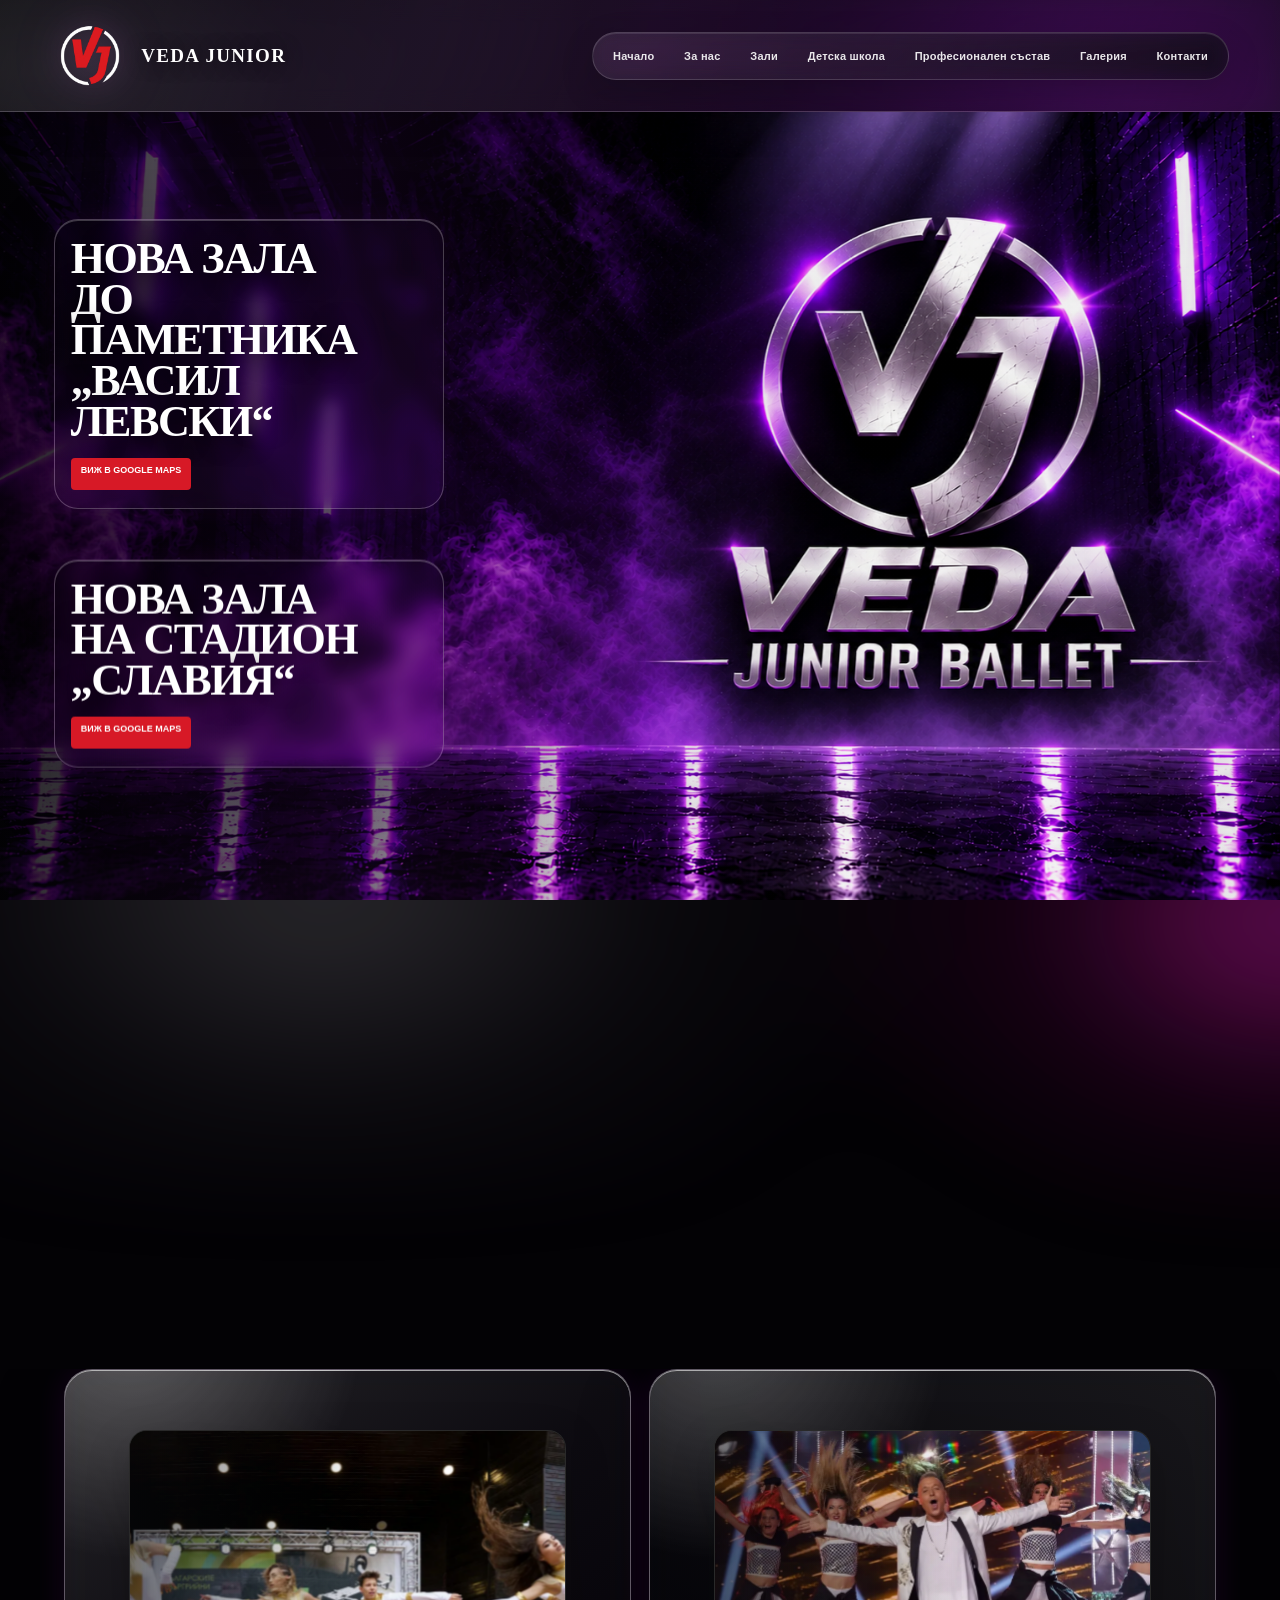
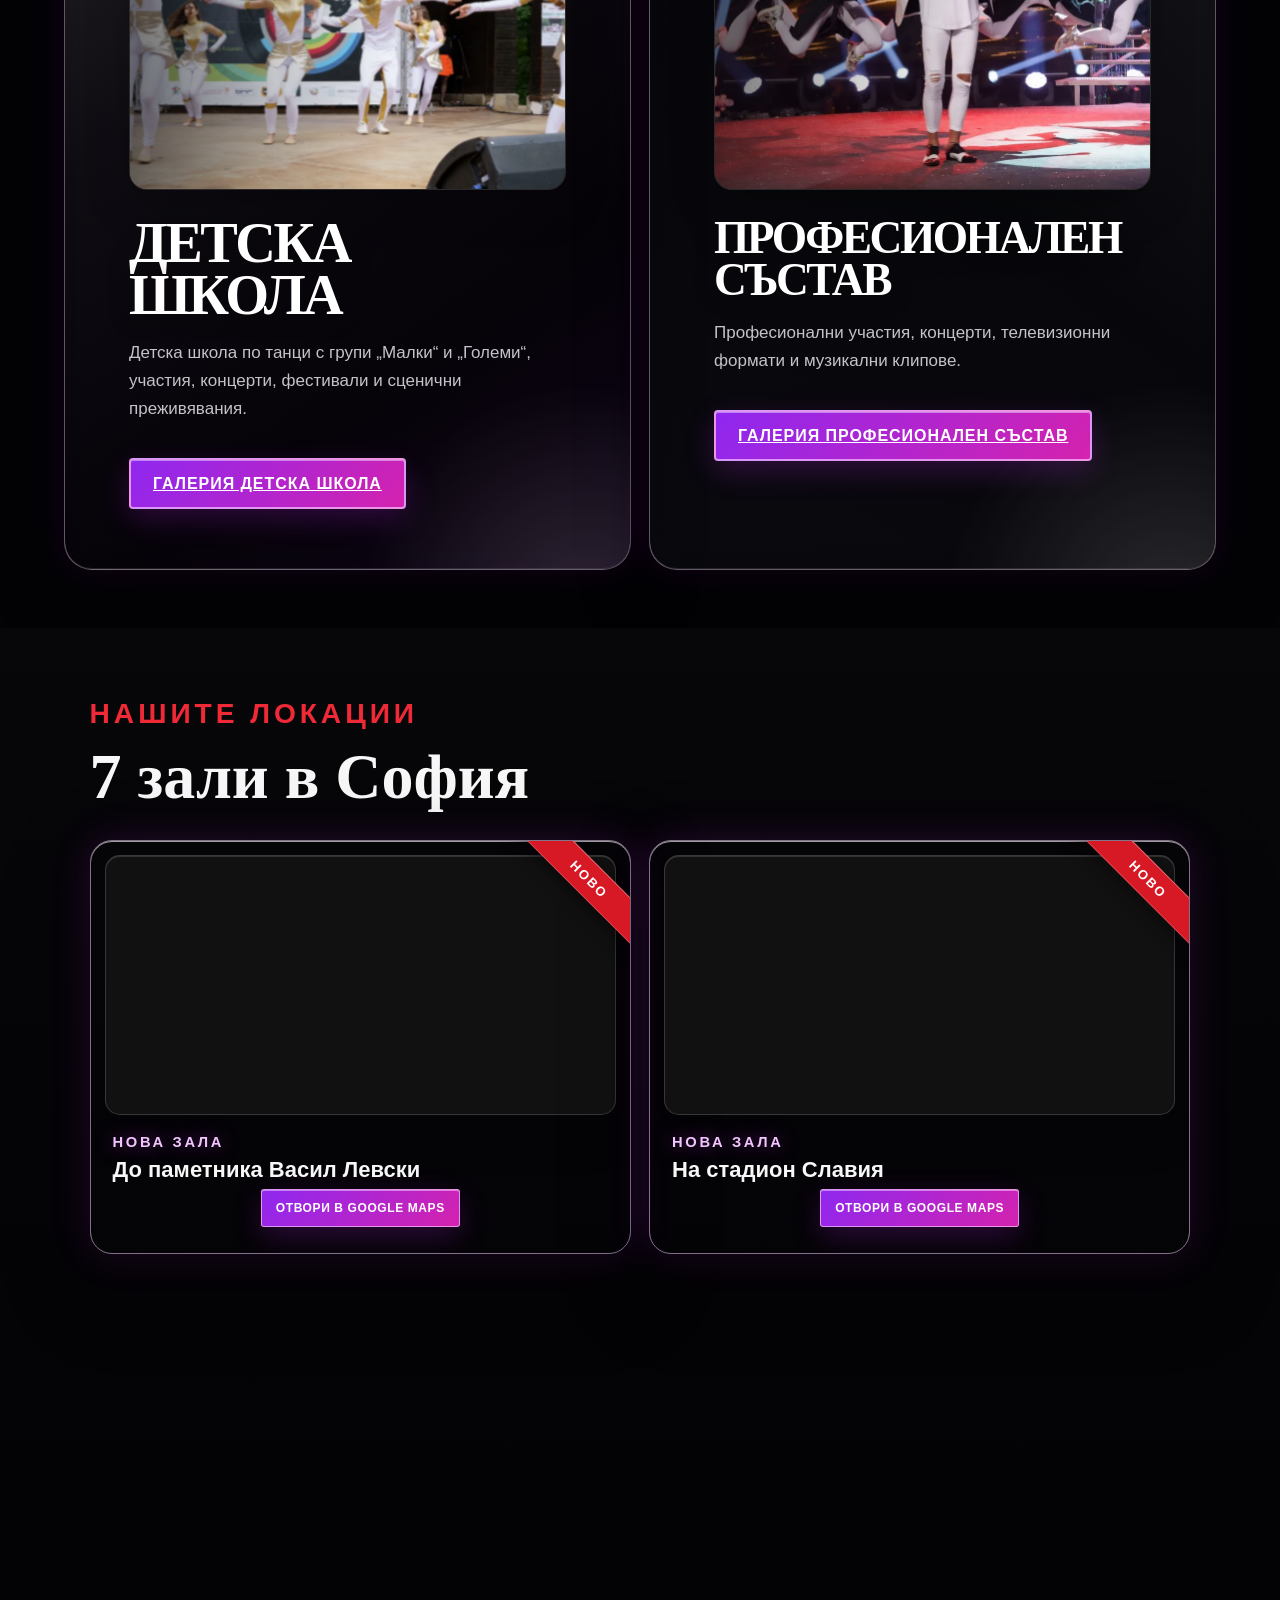
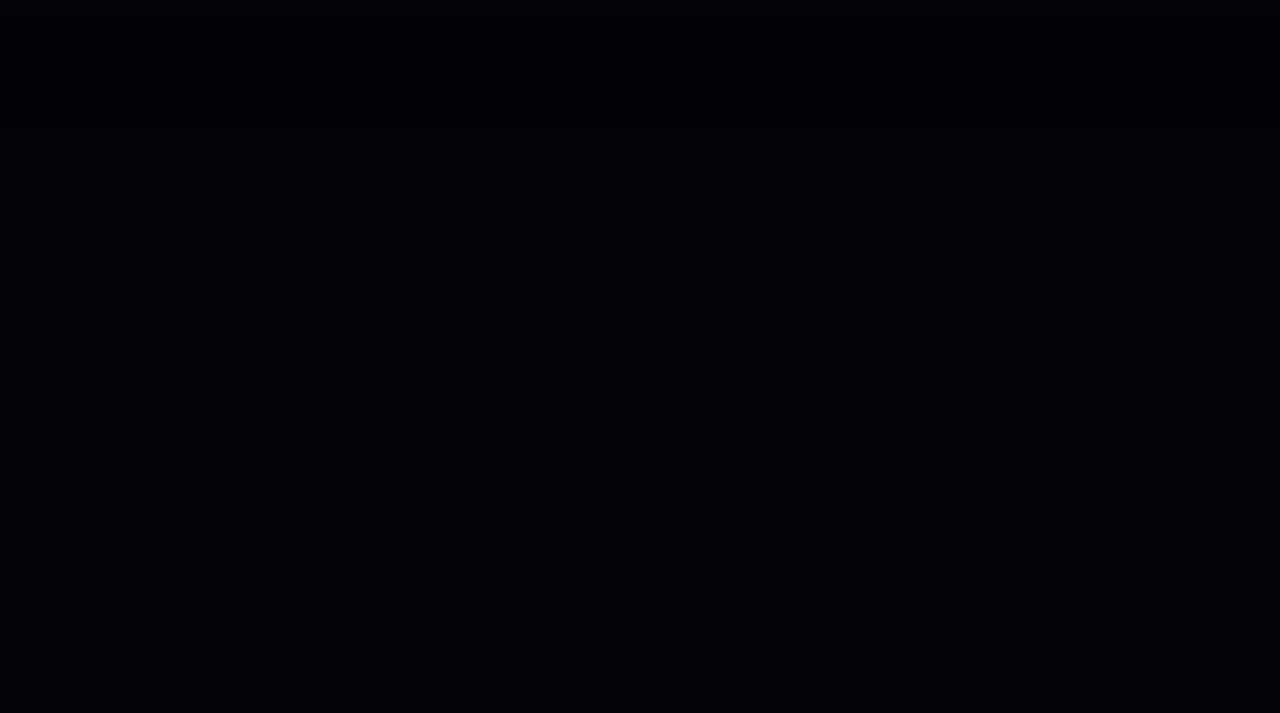
==== commit fec62f7a: "Recover core dance-school search relevance" ====
--- a/index.html
+++ b/index.html
@@ -5,7 +5,7 @@
   function gtag(){dataLayer.push(arguments);}
   gtag('js', new Date());
   gtag('config', 'G-CDFRE2R4PN');
-</script><meta charset="utf-8"><meta name="viewport" content="width=device-width,initial-scale=1,viewport-fit=cover"><title>Танци и балет за деца в София | Veda Junior</title><meta name="description" content="Veda Junior е детска танцова школа и балет в София със 7 зали и над 20 години сценичен опит. Вижте локациите, галерията и контактите."><link rel="canonical" href="https://vedajunior.com/"><meta property="og:locale" content="bg_BG"><meta property="og:type" content="website"><meta property="og:site_name" content="Veda Junior"><meta property="og:title" content="Танци и балет за деца в София | Veda Junior"><meta property="og:description" content="Детска танцова школа и балет в София със 7 зали и над 20 години сценичен опит."><meta property="og:url" content="https://vedajunior.com/"><meta property="og:image" content="https://vedajunior.com/images/hero.png"><meta name="twitter:card" content="summary_large_image"><script type="application/ld+json">{"@context":"https://schema.org","@graph":[{"@type":["Organization","LocalBusiness"],"@id":"https://vedajunior.com/#organization","name":"Балет Veda Junior","alternateName":"Veda Junior","url":"https://vedajunior.com/","logo":"https://vedajunior.com/logo-transparent.png","description":"Детска танцова школа и балет в София.","foundingDate":"2001","areaServed":{"@type":"City","name":"София"},"contactPoint":[{"@type":"ContactPoint","telephone":"+359888769027","contactType":"customer service","availableLanguage":"bg"},{"@type":"ContactPoint","telephone":"+359888581430","contactType":"customer service","availableLanguage":"bg"}],"sameAs":["https://www.facebook.com/vedajunior.ballet/","https://www.instagram.com/ballet_veda_junior/"]},{"@type":"WebSite","@id":"https://vedajunior.com/#website","url":"https://vedajunior.com/","name":"Veda Junior","inLanguage":"bg","publisher":{"@id":"https://vedajunior.com/#organization"}},{"@type":"WebPage","@id":"https://vedajunior.com/#webpage","url":"https://vedajunior.com/","name":"Танци и балет за деца в София | Veda Junior","isPartOf":{"@id":"https://vedajunior.com/#website"},"about":{"@id":"https://vedajunior.com/#organization"},"inLanguage":"bg"}]}</script><link rel="preload" as="image" href="images/hero.png" fetchpriority="high" media="(min-width: 651px)"><link rel="preload" as="image" href="images/hero_vertical.png?v=2" fetchpriority="high" media="(max-width: 650px) and (orientation: portrait)"><link rel="stylesheet" href="style.css?v=hero-mobile-2"><link rel="icon" href="logo-transparent.png" type="image/png"></head><body>
+</script><meta charset="utf-8"><meta name="viewport" content="width=device-width,initial-scale=1,viewport-fit=cover"><title>Танци за деца, модерен балет и модерни танци в София | Veda Junior</title><meta name="description" content="Veda Junior е детска школа по танци за деца в София с модерен балет, модерни и съвременни танци, 7 зали и над 20 години сценичен опит."><link rel="canonical" href="https://vedajunior.com/"><meta property="og:locale" content="bg_BG"><meta property="og:type" content="website"><meta property="og:site_name" content="Veda Junior"><meta property="og:title" content="Танци за деца, модерен балет и модерни танци в София | Veda Junior"><meta property="og:description" content="Детска школа по танци за деца в София с модерен балет, модерни и съвременни танци, 7 зали и над 20 години сценичен опит."><meta property="og:url" content="https://vedajunior.com/"><meta property="og:image" content="https://vedajunior.com/images/hero.png"><meta name="twitter:card" content="summary_large_image"><script type="application/ld+json">{"@context":"https://schema.org","@graph":[{"@type":["Organization","LocalBusiness"],"@id":"https://vedajunior.com/#organization","name":"Балет Veda Junior","alternateName":"Veda Junior","url":"https://vedajunior.com/","logo":"https://vedajunior.com/logo-transparent.png","description":"Детска школа по танци за деца в София с модерен балет, модерни и съвременни танци.","foundingDate":"2001","areaServed":{"@type":"City","name":"София"},"contactPoint":[{"@type":"ContactPoint","telephone":"+359888769027","contactType":"customer service","availableLanguage":"bg"},{"@type":"ContactPoint","telephone":"+359888581430","contactType":"customer service","availableLanguage":"bg"}],"sameAs":["https://www.facebook.com/vedajunior.ballet/","https://www.instagram.com/ballet_veda_junior/"]},{"@type":"WebSite","@id":"https://vedajunior.com/#website","url":"https://vedajunior.com/","name":"Veda Junior","inLanguage":"bg","publisher":{"@id":"https://vedajunior.com/#organization"}},{"@type":"WebPage","@id":"https://vedajunior.com/#webpage","url":"https://vedajunior.com/","name":"Танци за деца, модерен балет и модерни танци в София | Veda Junior","isPartOf":{"@id":"https://vedajunior.com/#website"},"about":{"@id":"https://vedajunior.com/#organization"},"inLanguage":"bg"}]}</script><link rel="preload" as="image" href="images/hero.png" fetchpriority="high" media="(min-width: 651px)"><link rel="preload" as="image" href="images/hero_vertical.png?v=2" fetchpriority="high" media="(max-width: 650px) and (orientation: portrait)"><link rel="stylesheet" href="style.css?v=hero-mobile-2"><link rel="icon" href="logo-transparent.png" type="image/png"></head><body>
 <header><a class="brand" href="/"><img src="logo-transparent.png" alt="Лого на Балет Veda Junior"><span>VEDA JUNIOR</span></a><button class="menu-toggle" type="button" aria-label="Отвори меню" aria-expanded="false"><span></span><span></span><span></span></button><nav><a href="/">Начало</a><a href="#about">За нас</a><a href="#halls">Зали</a><a href="detska-shkola.html">Детска школа</a><a href="profesionalen-balet.html">Професионален състав</a><a href="gallery.html">Галерия</a><a href="#contact">Контакти</a></nav></header>
 <main><section class="hero hero-v33" id="hero"><div class="hero-slides" aria-hidden="true"></div><div class="shade"></div><div class="hero-flash" aria-hidden="true"></div><div class="hero-announcement hero-left"><h1>НОВА ЗАЛА<br>ДО ПАМЕТНИКА<br>„ВАСИЛ ЛЕВСКИ“</h1><a class="btn hero-map-btn" href="https://maps.app.goo.gl/vNeuXimurUcWkyaM7" target="_blank" rel="noopener">ВИЖ В GOOGLE MAPS</a></div><div class="hero-announcement hero-right"><h2 class="hero-heading">НОВА ЗАЛА<br>НА СТАДИОН<br>„СЛАВИЯ“</h2><a class="btn hero-map-btn" href="https://maps.app.goo.gl/w3BesJTsPMskwZ2A6" target="_blank" rel="noopener">ВИЖ В GOOGLE MAPS</a></div></section>
 <section id="about" class="section"><span class="eyebrow">ЗА НАС</span><h2>Танцуваме заедно от 2001 година.</h2><p class="lead">Veda Junior е детска танцова школа и балет в София с дългогодишен сценичен опит, участия в телевизионни продукции, стотици награди от фестивали, работа с редица български и чуждестранни изпълнители и специално изработени сценични костюми.</p></section>
--- a/style.css
+++ b/style.css
@@ -2075,3 +2075,10 @@
   .hero-v33 .hero-announcement h1,.hero-v33 .hero-announcement h2.hero-heading{font-size:clamp(16px,5.2vw,22px)!important;margin:0 0 5px!important}
   .hero-v33 .hero-map-btn{min-height:28px!important;padding:5px 8px!important;font-size:8px!important}
 }
+
+
+/* ===== Mobile section order: keep Детска школа before Професионален състав ===== */
+@media (max-width:900px){
+  .split > #school{order:1!important}
+  .split > #pro{order:2!important}
+}
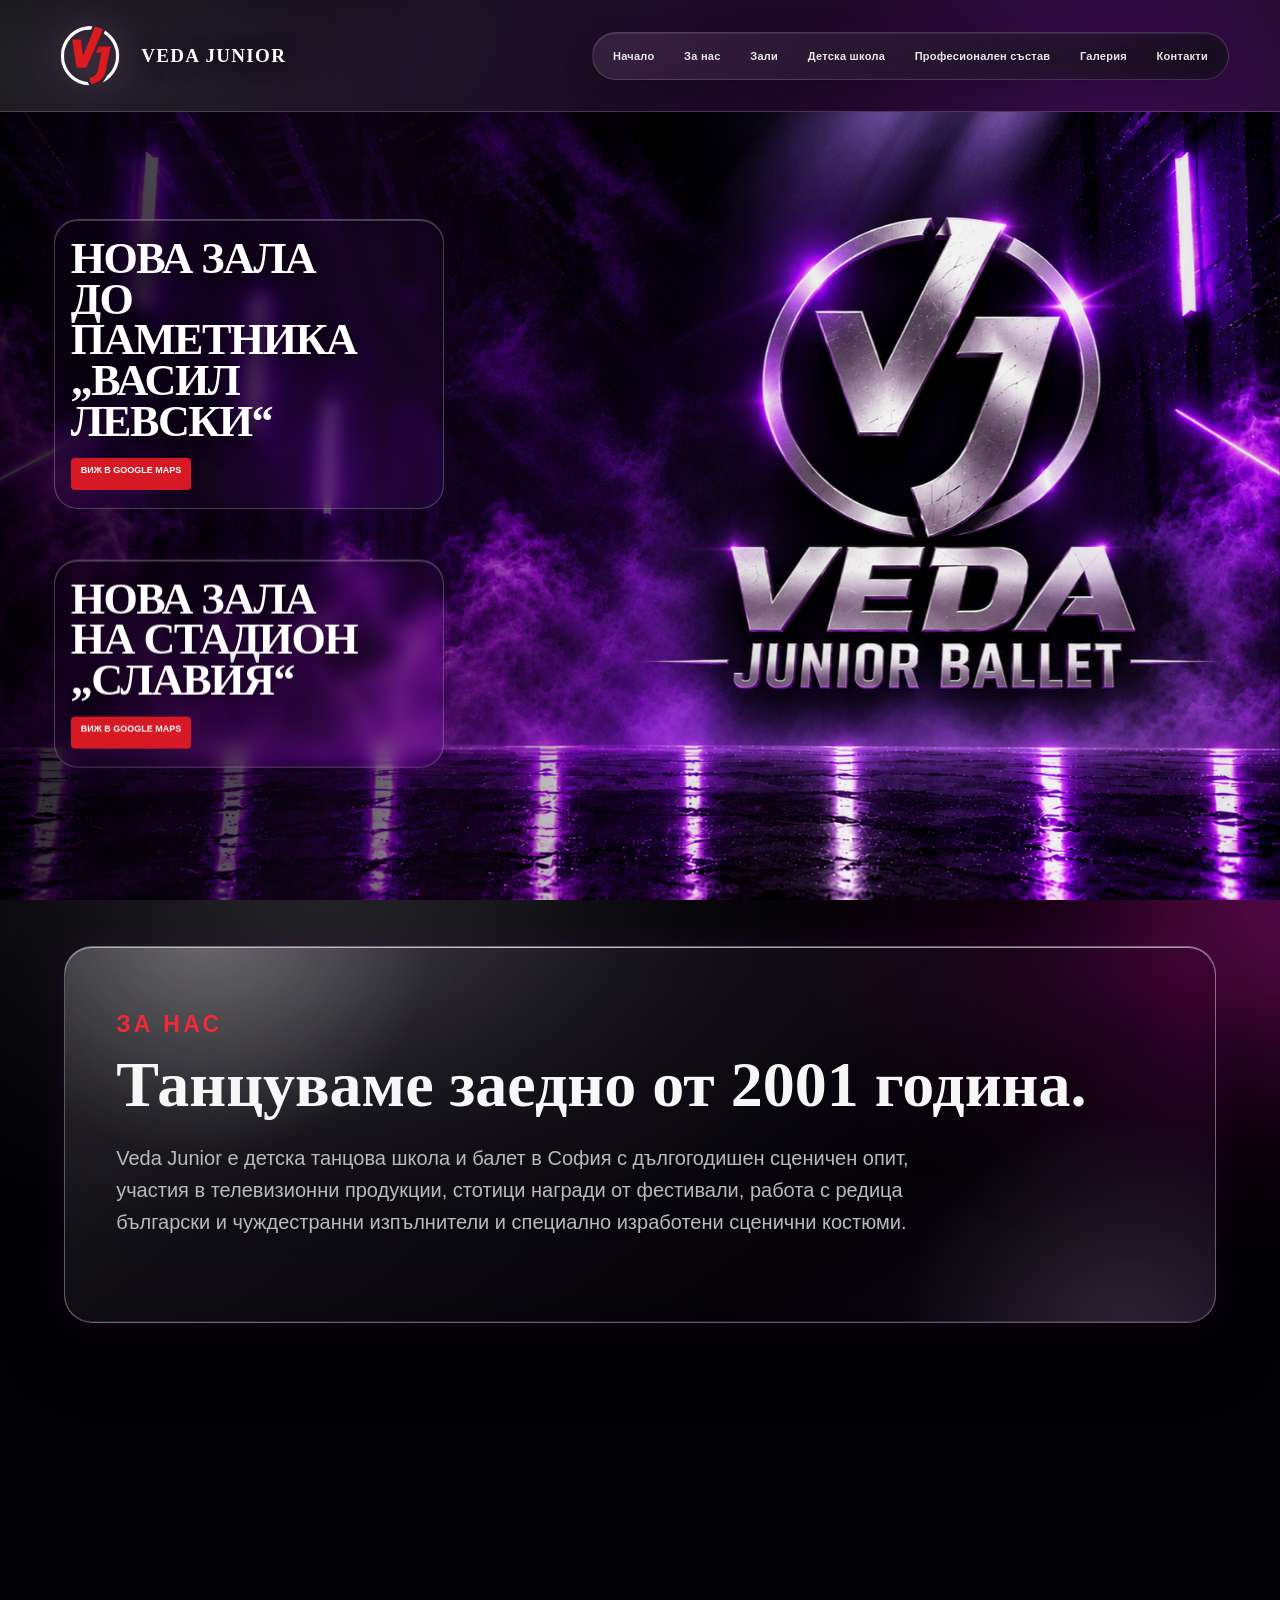
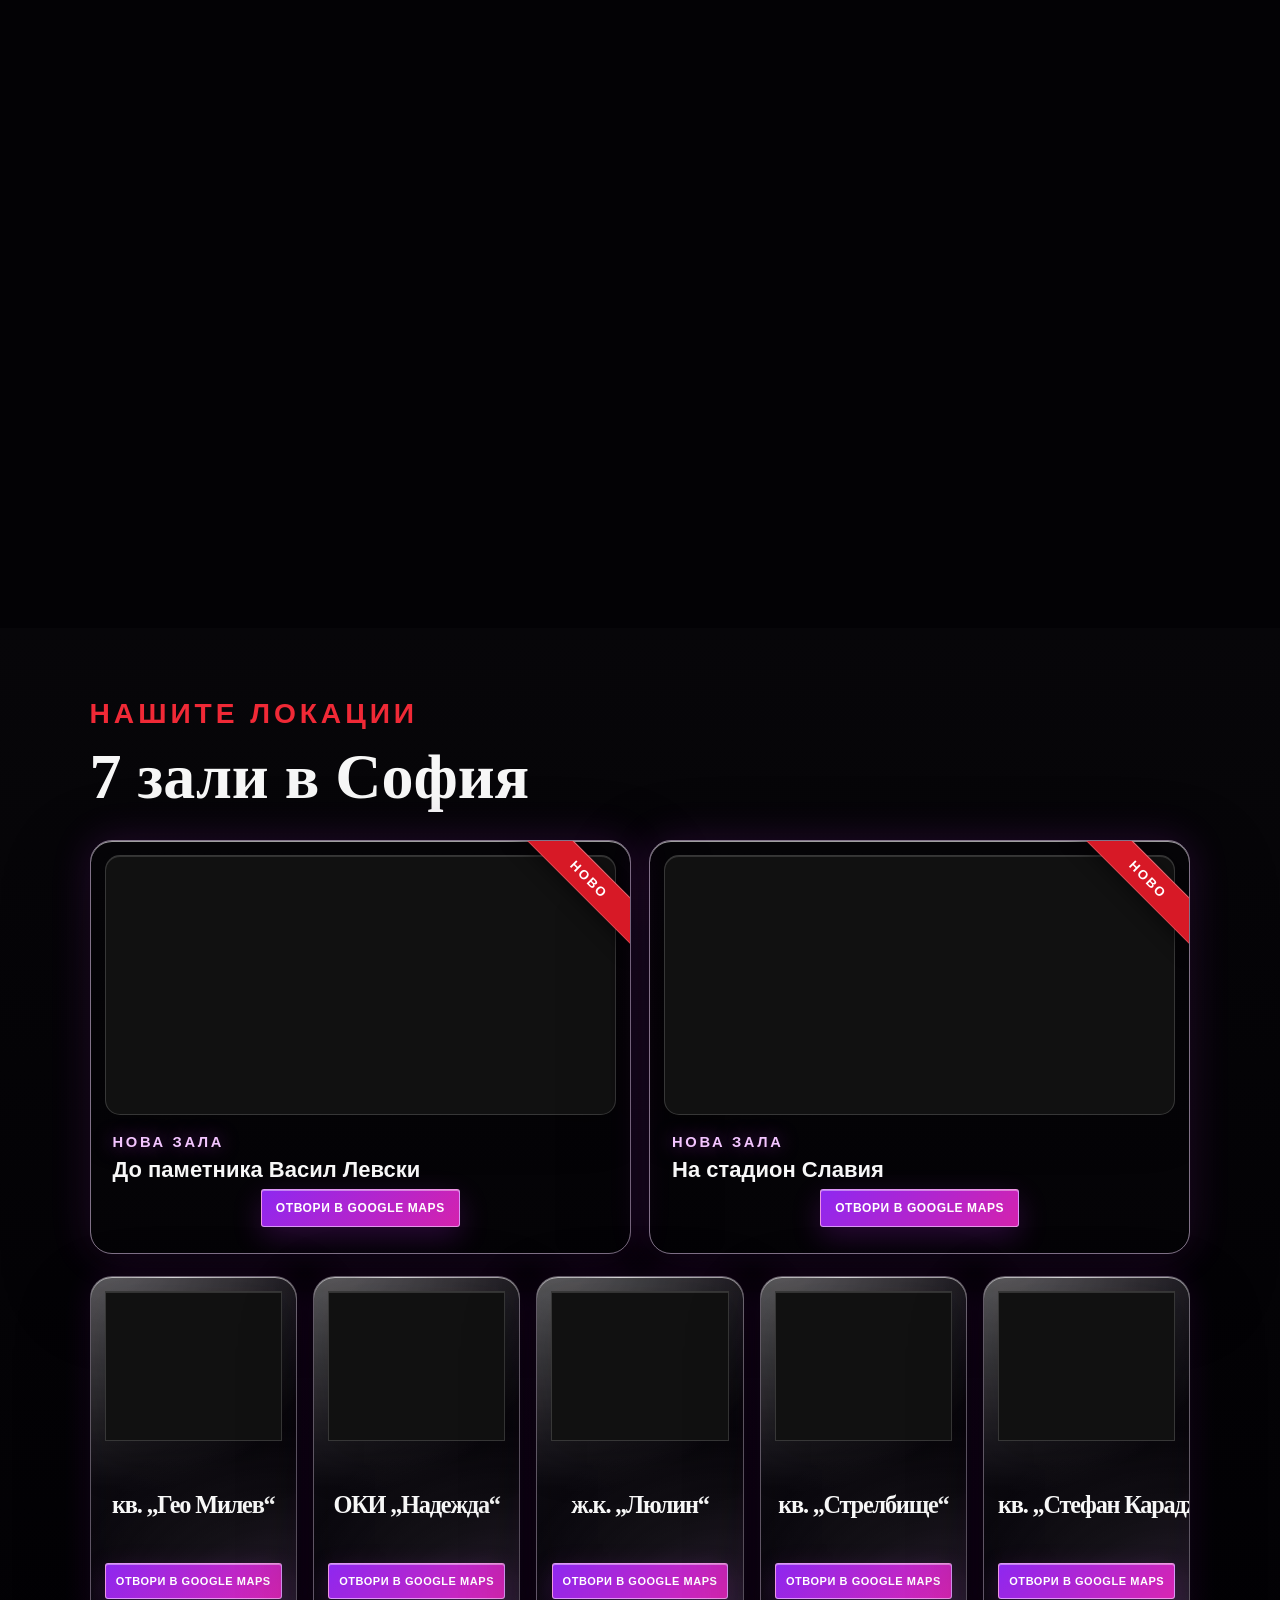
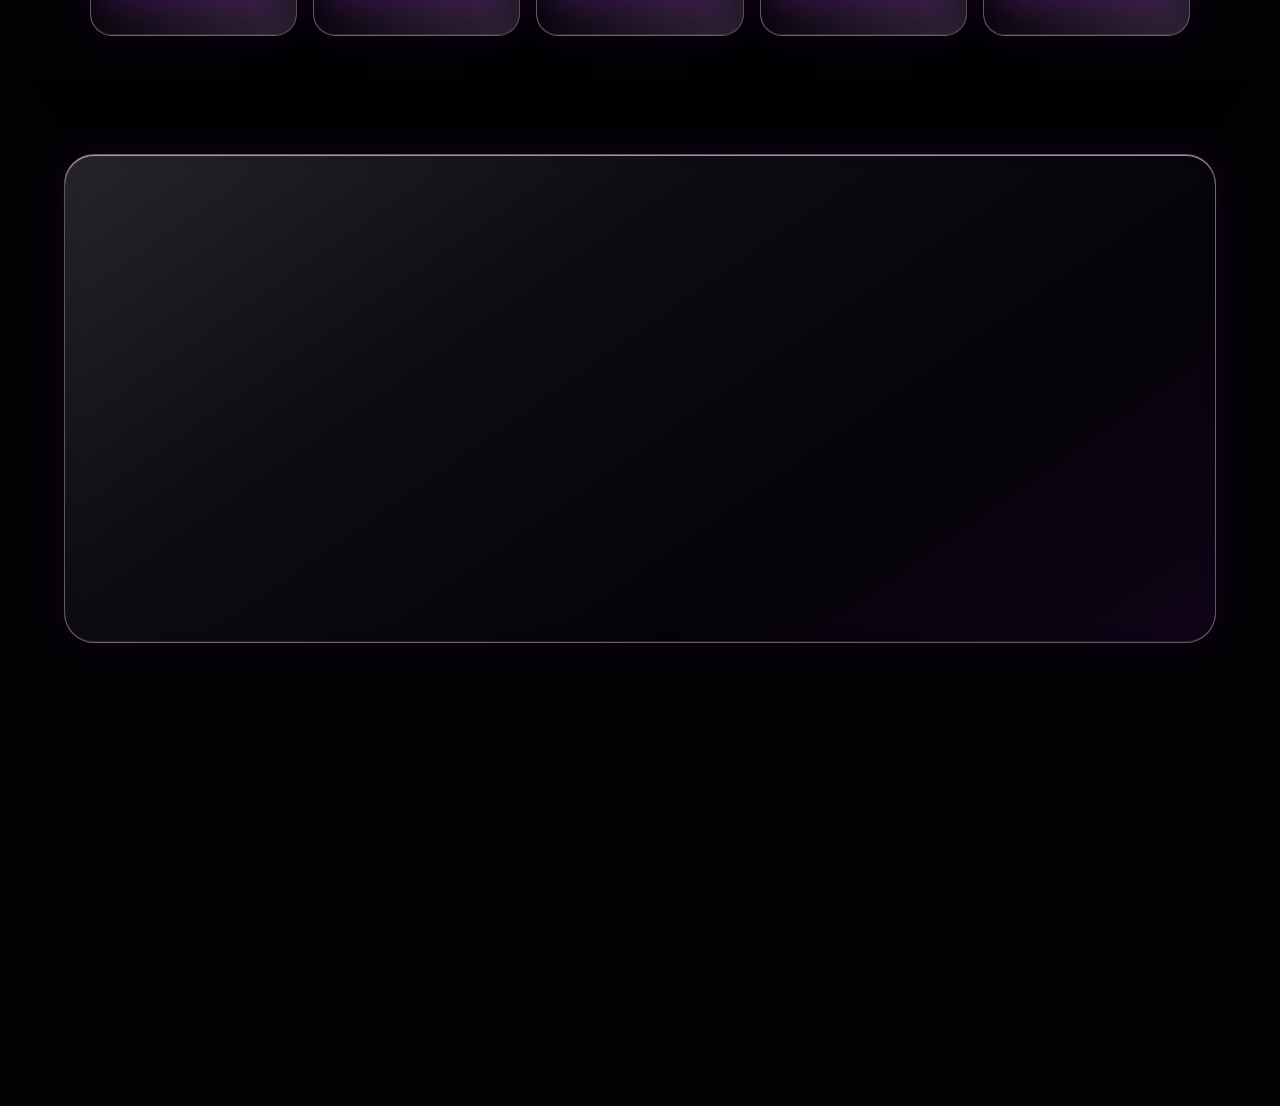
==== commit d60e7512: "SEO: add verified founders to organization schema" ====
--- a/index.html
+++ b/index.html
@@ -5,7 +5,7 @@
   function gtag(){dataLayer.push(arguments);}
   gtag('js', new Date());
   gtag('config', 'G-CDFRE2R4PN');
-</script><meta charset="utf-8"><meta name="viewport" content="width=device-width,initial-scale=1,viewport-fit=cover"><title>Танци за деца, модерен балет и модерни танци в София | Veda Junior</title><meta name="description" content="Veda Junior е детска школа по танци за деца в София с модерен балет, модерни и съвременни танци, 7 зали и над 20 години сценичен опит."><link rel="canonical" href="https://vedajunior.com/"><meta property="og:locale" content="bg_BG"><meta property="og:type" content="website"><meta property="og:site_name" content="Veda Junior"><meta property="og:title" content="Танци за деца, модерен балет и модерни танци в София | Veda Junior"><meta property="og:description" content="Детска школа по танци за деца в София с модерен балет, модерни и съвременни танци, 7 зали и над 20 години сценичен опит."><meta property="og:url" content="https://vedajunior.com/"><meta property="og:image" content="https://vedajunior.com/images/hero.png"><meta name="twitter:card" content="summary_large_image"><script type="application/ld+json">{"@context":"https://schema.org","@graph":[{"@type":["Organization","LocalBusiness"],"@id":"https://vedajunior.com/#organization","name":"Балет Veda Junior","alternateName":"Veda Junior","url":"https://vedajunior.com/","logo":"https://vedajunior.com/logo-transparent.png","description":"Детска школа по танци за деца в София с модерен балет, модерни и съвременни танци.","foundingDate":"2001","areaServed":{"@type":"City","name":"София"},"contactPoint":[{"@type":"ContactPoint","telephone":"+359888769027","contactType":"customer service","availableLanguage":"bg"},{"@type":"ContactPoint","telephone":"+359888581430","contactType":"customer service","availableLanguage":"bg"}],"sameAs":["https://www.facebook.com/vedajunior.ballet/","https://www.instagram.com/ballet_veda_junior/"]},{"@type":"WebSite","@id":"https://vedajunior.com/#website","url":"https://vedajunior.com/","name":"Veda Junior","inLanguage":"bg","publisher":{"@id":"https://vedajunior.com/#organization"}},{"@type":"WebPage","@id":"https://vedajunior.com/#webpage","url":"https://vedajunior.com/","name":"Танци за деца, модерен балет и модерни танци в София | Veda Junior","isPartOf":{"@id":"https://vedajunior.com/#website"},"about":{"@id":"https://vedajunior.com/#organization"},"inLanguage":"bg"}]}</script><link rel="preload" as="image" href="images/hero.png" fetchpriority="high" media="(min-width: 651px)"><link rel="preload" as="image" href="images/hero_vertical.png?v=2" fetchpriority="high" media="(max-width: 650px) and (orientation: portrait)"><link rel="stylesheet" href="style.css?v=hero-mobile-2"><link rel="icon" href="logo-transparent.png" type="image/png"></head><body>
+</script><meta charset="utf-8"><meta name="viewport" content="width=device-width,initial-scale=1,viewport-fit=cover"><title>Танци за деца, модерен балет и модерни танци в София | Veda Junior</title><meta name="description" content="Veda Junior е детска школа по танци за деца в София с модерен балет, модерни и съвременни танци, 7 зали и над 20 години сценичен опит."><link rel="canonical" href="https://vedajunior.com/"><meta property="og:locale" content="bg_BG"><meta property="og:type" content="website"><meta property="og:site_name" content="Veda Junior"><meta property="og:title" content="Танци за деца, модерен балет и модерни танци в София | Veda Junior"><meta property="og:description" content="Детска школа по танци за деца в София с модерен балет, модерни и съвременни танци, 7 зали и над 20 години сценичен опит."><meta property="og:url" content="https://vedajunior.com/"><meta property="og:image" content="https://vedajunior.com/images/hero.png"><meta name="twitter:card" content="summary_large_image"><script type="application/ld+json">{"@context":"https://schema.org","@graph":[{"@type":["Organization","LocalBusiness"],"@id":"https://vedajunior.com/#organization","name":"Балет Veda Junior","alternateName":"Veda Junior","url":"https://vedajunior.com/","logo":"https://vedajunior.com/logo-transparent.png","description":"Детска школа по танци за деца в София с модерен балет, модерни и съвременни танци.","foundingDate":"2001","founder":[{"@type":"Person","name":"Яна Никова"},{"@type":"Person","name":"Оливера Спасова"}],"areaServed":{"@type":"City","name":"София"},"contactPoint":[{"@type":"ContactPoint","telephone":"+359888769027","contactType":"customer service","availableLanguage":"bg"},{"@type":"ContactPoint","telephone":"+359888581430","contactType":"customer service","availableLanguage":"bg"}],"sameAs":["https://www.facebook.com/vedajunior.ballet/","https://www.instagram.com/ballet_veda_junior/"]},{"@type":"WebSite","@id":"https://vedajunior.com/#website","url":"https://vedajunior.com/","name":"Veda Junior","inLanguage":"bg","publisher":{"@id":"https://vedajunior.com/#organization"}},{"@type":"WebPage","@id":"https://vedajunior.com/#webpage","url":"https://vedajunior.com/","name":"Танци за деца, модерен балет и модерни танци в София | Veda Junior","isPartOf":{"@id":"https://vedajunior.com/#website"},"about":{"@id":"https://vedajunior.com/#organization"},"inLanguage":"bg"}]}</script><link rel="preload" as="image" href="images/hero.png" fetchpriority="high" media="(min-width: 651px)"><link rel="preload" as="image" href="images/hero_vertical.png?v=2" fetchpriority="high" media="(max-width: 650px) and (orientation: portrait)"><link rel="stylesheet" href="style.css?v=hero-mobile-2"><link rel="icon" href="logo-transparent.png" type="image/png"></head><body>
 <header><a class="brand" href="/"><img src="logo-transparent.png" alt="Лого на Балет Veda Junior"><span>VEDA JUNIOR</span></a><button class="menu-toggle" type="button" aria-label="Отвори меню" aria-expanded="false"><span></span><span></span><span></span></button><nav><a href="/">Начало</a><a href="#about">За нас</a><a href="#halls">Зали</a><a href="detska-shkola.html">Детска школа</a><a href="profesionalen-balet.html">Професионален състав</a><a href="gallery.html">Галерия</a><a href="#contact">Контакти</a></nav></header>
 <main><section class="hero hero-v33" id="hero"><div class="hero-slides" aria-hidden="true"></div><div class="shade"></div><div class="hero-flash" aria-hidden="true"></div><div class="hero-announcement hero-left"><h1>НОВА ЗАЛА<br>ДО ПАМЕТНИКА<br>„ВАСИЛ ЛЕВСКИ“</h1><a class="btn hero-map-btn" href="https://maps.app.goo.gl/vNeuXimurUcWkyaM7" target="_blank" rel="noopener">ВИЖ В GOOGLE MAPS</a></div><div class="hero-announcement hero-right"><h2 class="hero-heading">НОВА ЗАЛА<br>НА СТАДИОН<br>„СЛАВИЯ“</h2><a class="btn hero-map-btn" href="https://maps.app.goo.gl/w3BesJTsPMskwZ2A6" target="_blank" rel="noopener">ВИЖ В GOOGLE MAPS</a></div></section>
 <section id="about" class="section"><span class="eyebrow">ЗА НАС</span><h2>Танцуваме заедно от 2001 година.</h2><p class="lead">Veda Junior е детска танцова школа и балет в София с дългогодишен сценичен опит, участия в телевизионни продукции, стотици награди от фестивали, работа с редица български и чуждестранни изпълнители и специално изработени сценични костюми.</p></section>
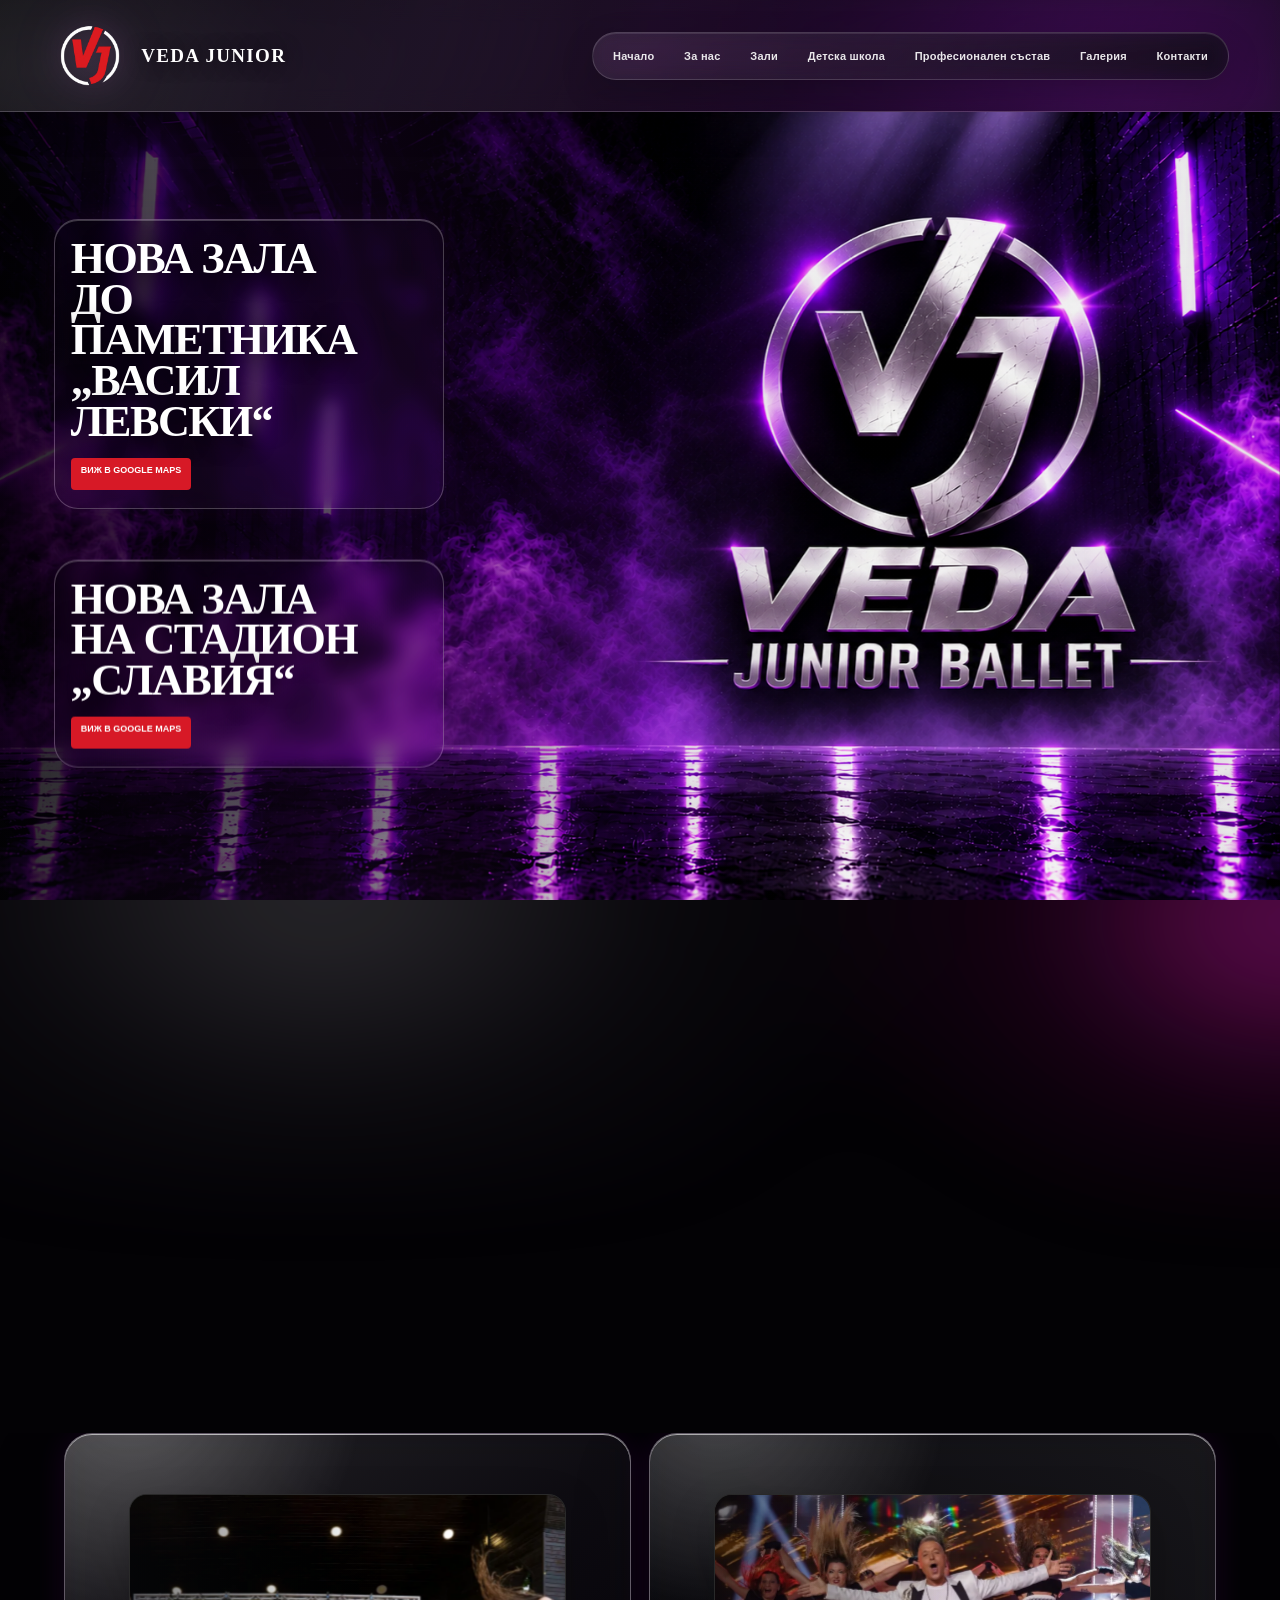
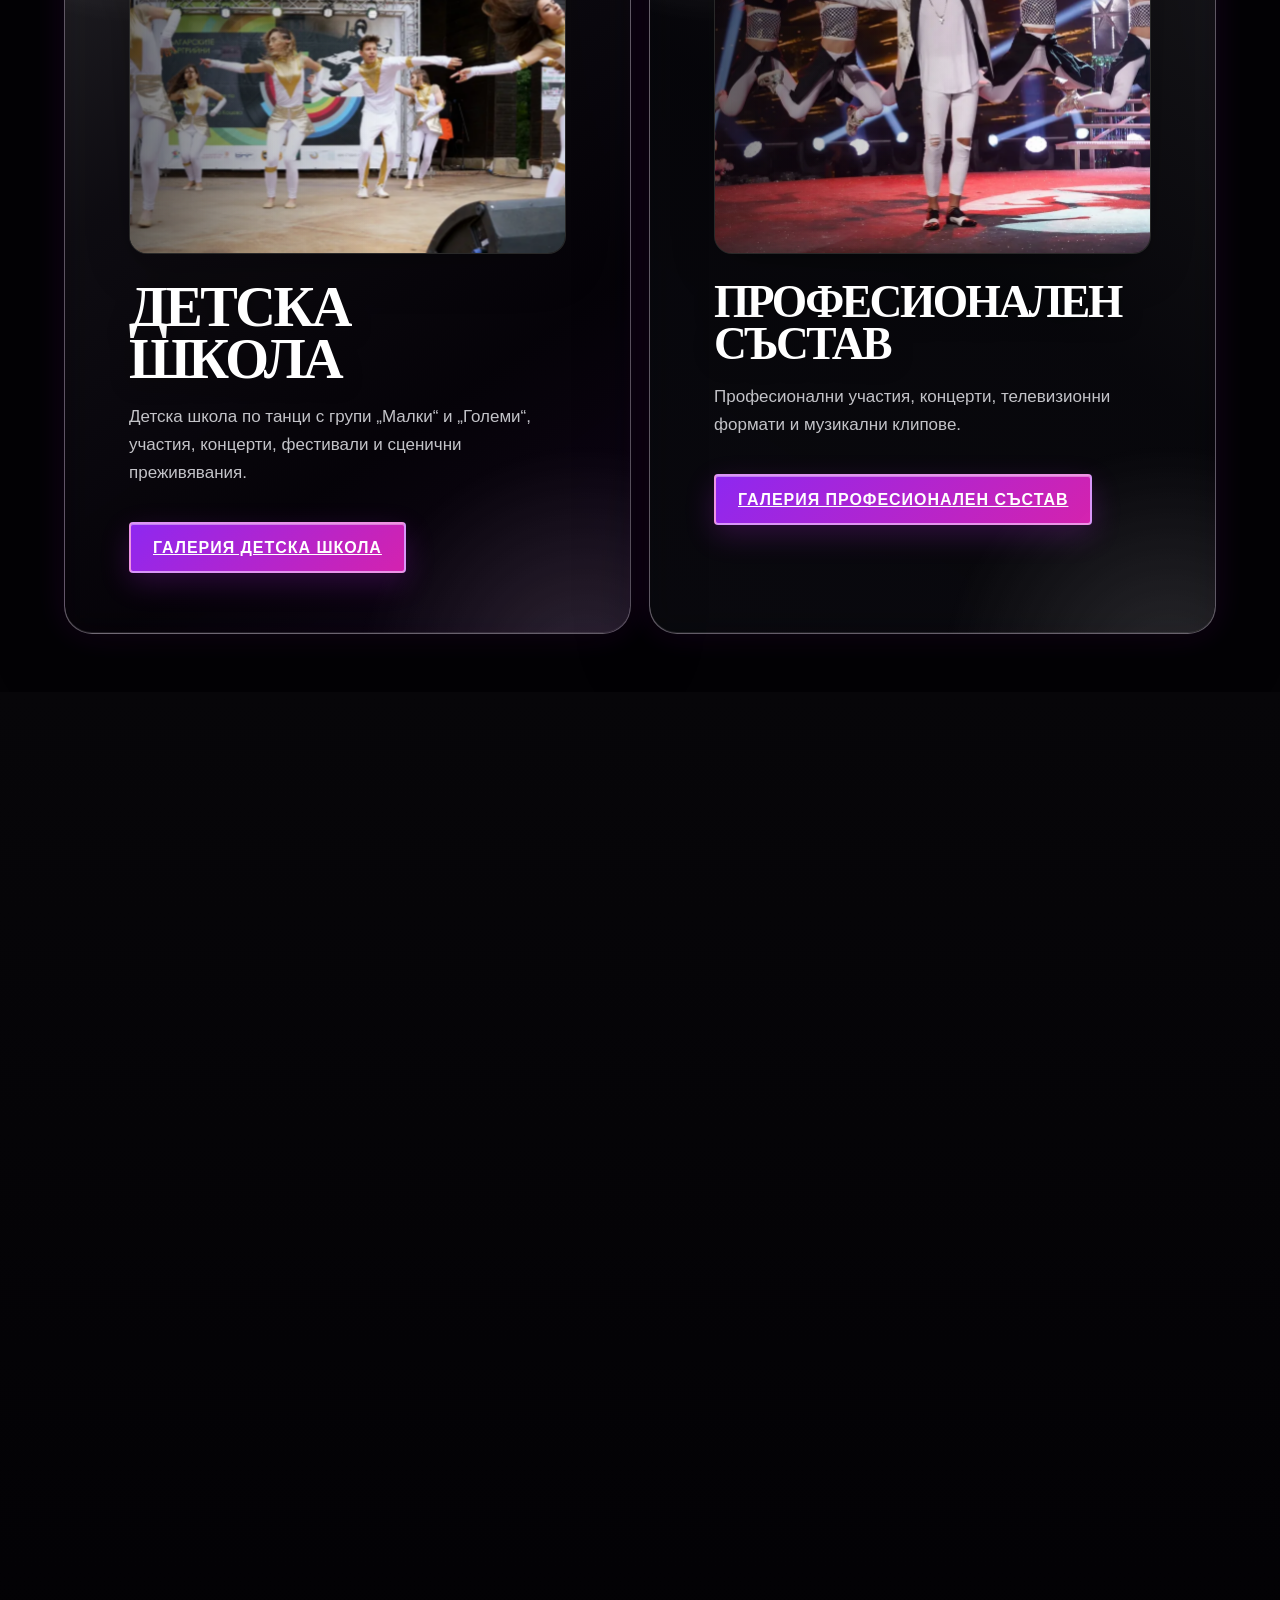
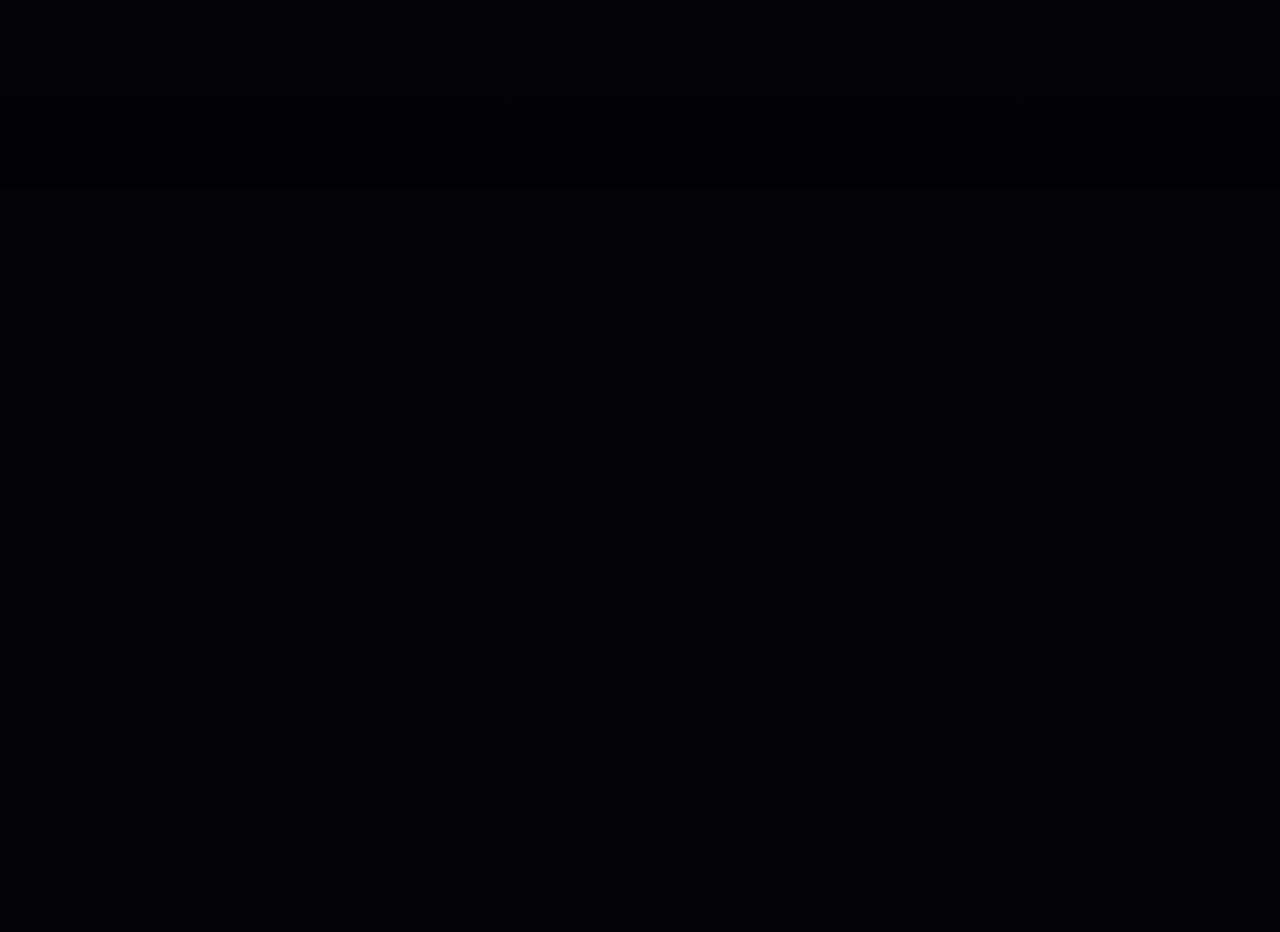
==== commit 9f9a0501: "SEO: clarify city-wide Sofia presence in existing about copy" ====
--- a/index.html
+++ b/index.html
@@ -8,7 +8,7 @@
 </script><meta charset="utf-8"><meta name="viewport" content="width=device-width,initial-scale=1,viewport-fit=cover"><title>Танци за деца, модерен балет и модерни танци в София | Veda Junior</title><meta name="description" content="Veda Junior е детска школа по танци за деца в София с модерен балет, модерни и съвременни танци, 7 зали и над 20 години сценичен опит."><link rel="canonical" href="https://vedajunior.com/"><meta property="og:locale" content="bg_BG"><meta property="og:type" content="website"><meta property="og:site_name" content="Veda Junior"><meta property="og:title" content="Танци за деца, модерен балет и модерни танци в София | Veda Junior"><meta property="og:description" content="Детска школа по танци за деца в София с модерен балет, модерни и съвременни танци, 7 зали и над 20 години сценичен опит."><meta property="og:url" content="https://vedajunior.com/"><meta property="og:image" content="https://vedajunior.com/images/hero.png"><meta name="twitter:card" content="summary_large_image"><script type="application/ld+json">{"@context":"https://schema.org","@graph":[{"@type":["Organization","LocalBusiness"],"@id":"https://vedajunior.com/#organization","name":"Балет Veda Junior","alternateName":"Veda Junior","url":"https://vedajunior.com/","logo":"https://vedajunior.com/logo-transparent.png","description":"Детска школа по танци за деца в София с модерен балет, модерни и съвременни танци.","foundingDate":"2001","founder":[{"@type":"Person","name":"Яна Никова"},{"@type":"Person","name":"Оливера Спасова"}],"areaServed":{"@type":"City","name":"София"},"contactPoint":[{"@type":"ContactPoint","telephone":"+359888769027","contactType":"customer service","availableLanguage":"bg"},{"@type":"ContactPoint","telephone":"+359888581430","contactType":"customer service","availableLanguage":"bg"}],"sameAs":["https://www.facebook.com/vedajunior.ballet/","https://www.instagram.com/ballet_veda_junior/"]},{"@type":"WebSite","@id":"https://vedajunior.com/#website","url":"https://vedajunior.com/","name":"Veda Junior","inLanguage":"bg","publisher":{"@id":"https://vedajunior.com/#organization"}},{"@type":"WebPage","@id":"https://vedajunior.com/#webpage","url":"https://vedajunior.com/","name":"Танци за деца, модерен балет и модерни танци в София | Veda Junior","isPartOf":{"@id":"https://vedajunior.com/#website"},"about":{"@id":"https://vedajunior.com/#organization"},"inLanguage":"bg"}]}</script><link rel="preload" as="image" href="images/hero.png" fetchpriority="high" media="(min-width: 651px)"><link rel="preload" as="image" href="images/hero_vertical.png?v=2" fetchpriority="high" media="(max-width: 650px) and (orientation: portrait)"><link rel="stylesheet" href="style.css?v=hero-mobile-2"><link rel="icon" href="logo-transparent.png" type="image/png"></head><body>
 <header><a class="brand" href="/"><img src="logo-transparent.png" alt="Лого на Балет Veda Junior"><span>VEDA JUNIOR</span></a><button class="menu-toggle" type="button" aria-label="Отвори меню" aria-expanded="false"><span></span><span></span><span></span></button><nav><a href="/">Начало</a><a href="#about">За нас</a><a href="#halls">Зали</a><a href="detska-shkola.html">Детска школа</a><a href="profesionalen-balet.html">Професионален състав</a><a href="gallery.html">Галерия</a><a href="#contact">Контакти</a></nav></header>
 <main><section class="hero hero-v33" id="hero"><div class="hero-slides" aria-hidden="true"></div><div class="shade"></div><div class="hero-flash" aria-hidden="true"></div><div class="hero-announcement hero-left"><h1>НОВА ЗАЛА<br>ДО ПАМЕТНИКА<br>„ВАСИЛ ЛЕВСКИ“</h1><a class="btn hero-map-btn" href="https://maps.app.goo.gl/vNeuXimurUcWkyaM7" target="_blank" rel="noopener">ВИЖ В GOOGLE MAPS</a></div><div class="hero-announcement hero-right"><h2 class="hero-heading">НОВА ЗАЛА<br>НА СТАДИОН<br>„СЛАВИЯ“</h2><a class="btn hero-map-btn" href="https://maps.app.goo.gl/w3BesJTsPMskwZ2A6" target="_blank" rel="noopener">ВИЖ В GOOGLE MAPS</a></div></section>
-<section id="about" class="section"><span class="eyebrow">ЗА НАС</span><h2>Танцуваме заедно от 2001 година.</h2><p class="lead">Veda Junior е детска танцова школа и балет в София с дългогодишен сценичен опит, участия в телевизионни продукции, стотици награди от фестивали, работа с редица български и чуждестранни изпълнители и специално изработени сценични костюми.</p></section>
+<section id="about" class="section"><span class="eyebrow">ЗА НАС</span><h2>Танцуваме заедно от 2001 година.</h2><p class="lead">Veda Junior е детска танцова школа и балет в София с дългогодишен сценичен опит, участия в телевизионни продукции, стотици награди от фестивали, работа с редица български и чуждестранни изпълнители и специално изработени сценични костюми. Школата провежда занимания в 7 зали в различни райони на София, така че семействата могат да изберат удобна за тях локация в града.</p></section>
 <section class="split"><article id="school"><a class="section-preview gallery-preview-link" data-gallery="kids" href="gallery.html?tab=kids" aria-label="Отвори галерия Детска школа"><img class="preview-layer active" decoding="async" src="images_opt/1689244281-14.webp" alt="Детска школа"><img class="preview-layer" decoding="async" alt=""></a><h2 class="split-title"><a href="detska-shkola.html" style="color:inherit;text-decoration:none">ДЕТСКА ШКОЛА</a></h2><p>Детска школа по танци с групи „Малки“ и „Големи“, участия, концерти, фестивали и сценични преживявания.</p><a class="gallery-cta" href="gallery.html?tab=kids">ГАЛЕРИЯ ДЕТСКА ШКОЛА</a></article><article id="pro"><a class="section-preview gallery-preview-link" data-gallery="pro" href="gallery.html?tab=professional" aria-label="Отвори галерия Професионален състав"><img class="preview-layer active" decoding="async" src="images_opt/1689235498-13.webp" alt="Професионален състав"><img class="preview-layer" decoding="async" alt=""></a><h2 class="split-title"><a href="profesionalen-balet.html" style="color:inherit;text-decoration:none">ПРОФЕСИОНАЛЕН СЪСТАВ</a></h2><p>Професионални участия, концерти, телевизионни формати и музикални клипове.</p><a class="gallery-cta" href="gallery.html?tab=professional">ГАЛЕРИЯ ПРОФЕСИОНАЛЕН СЪСТАВ</a></article></section>
 <section id="halls" class="section dark halls-featured-section"><span class="eyebrow">НАШИТЕ ЛОКАЦИИ</span><h2>7 зали в София</h2>
 <div class="featured-halls">
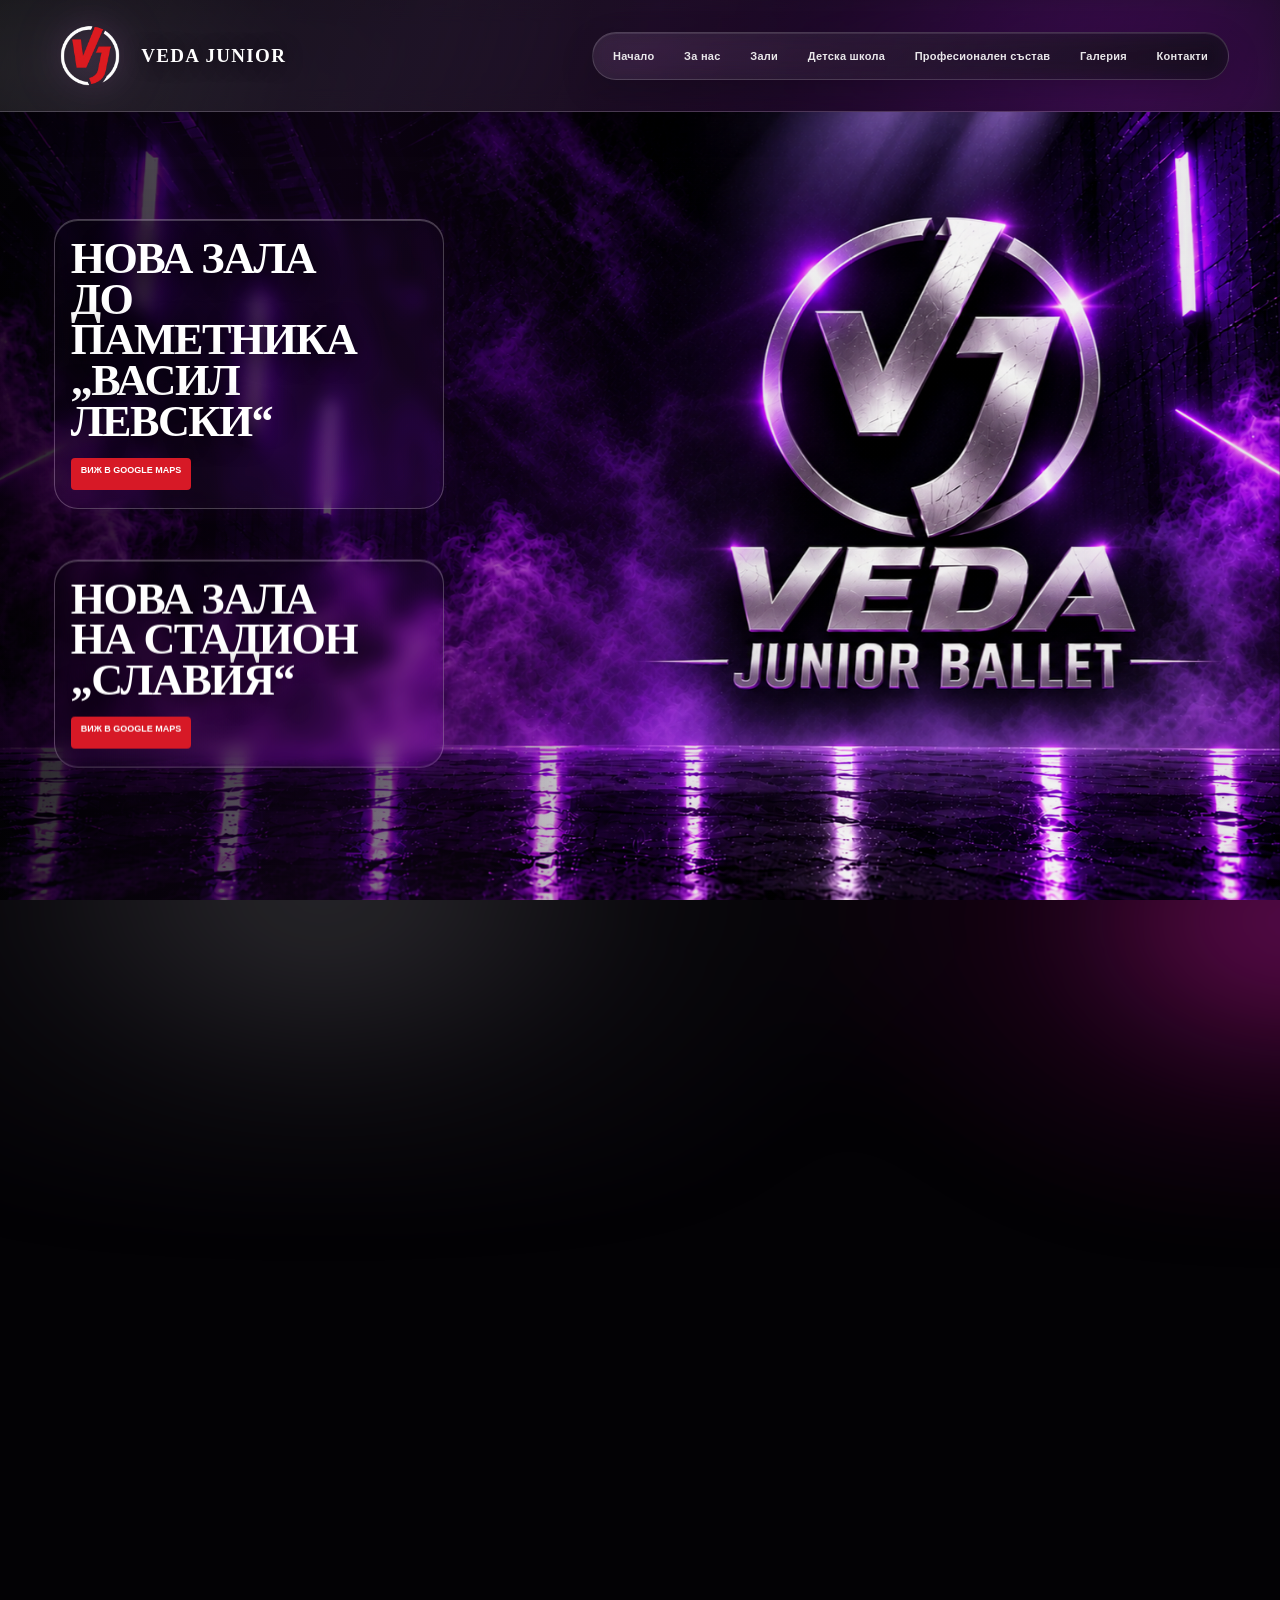
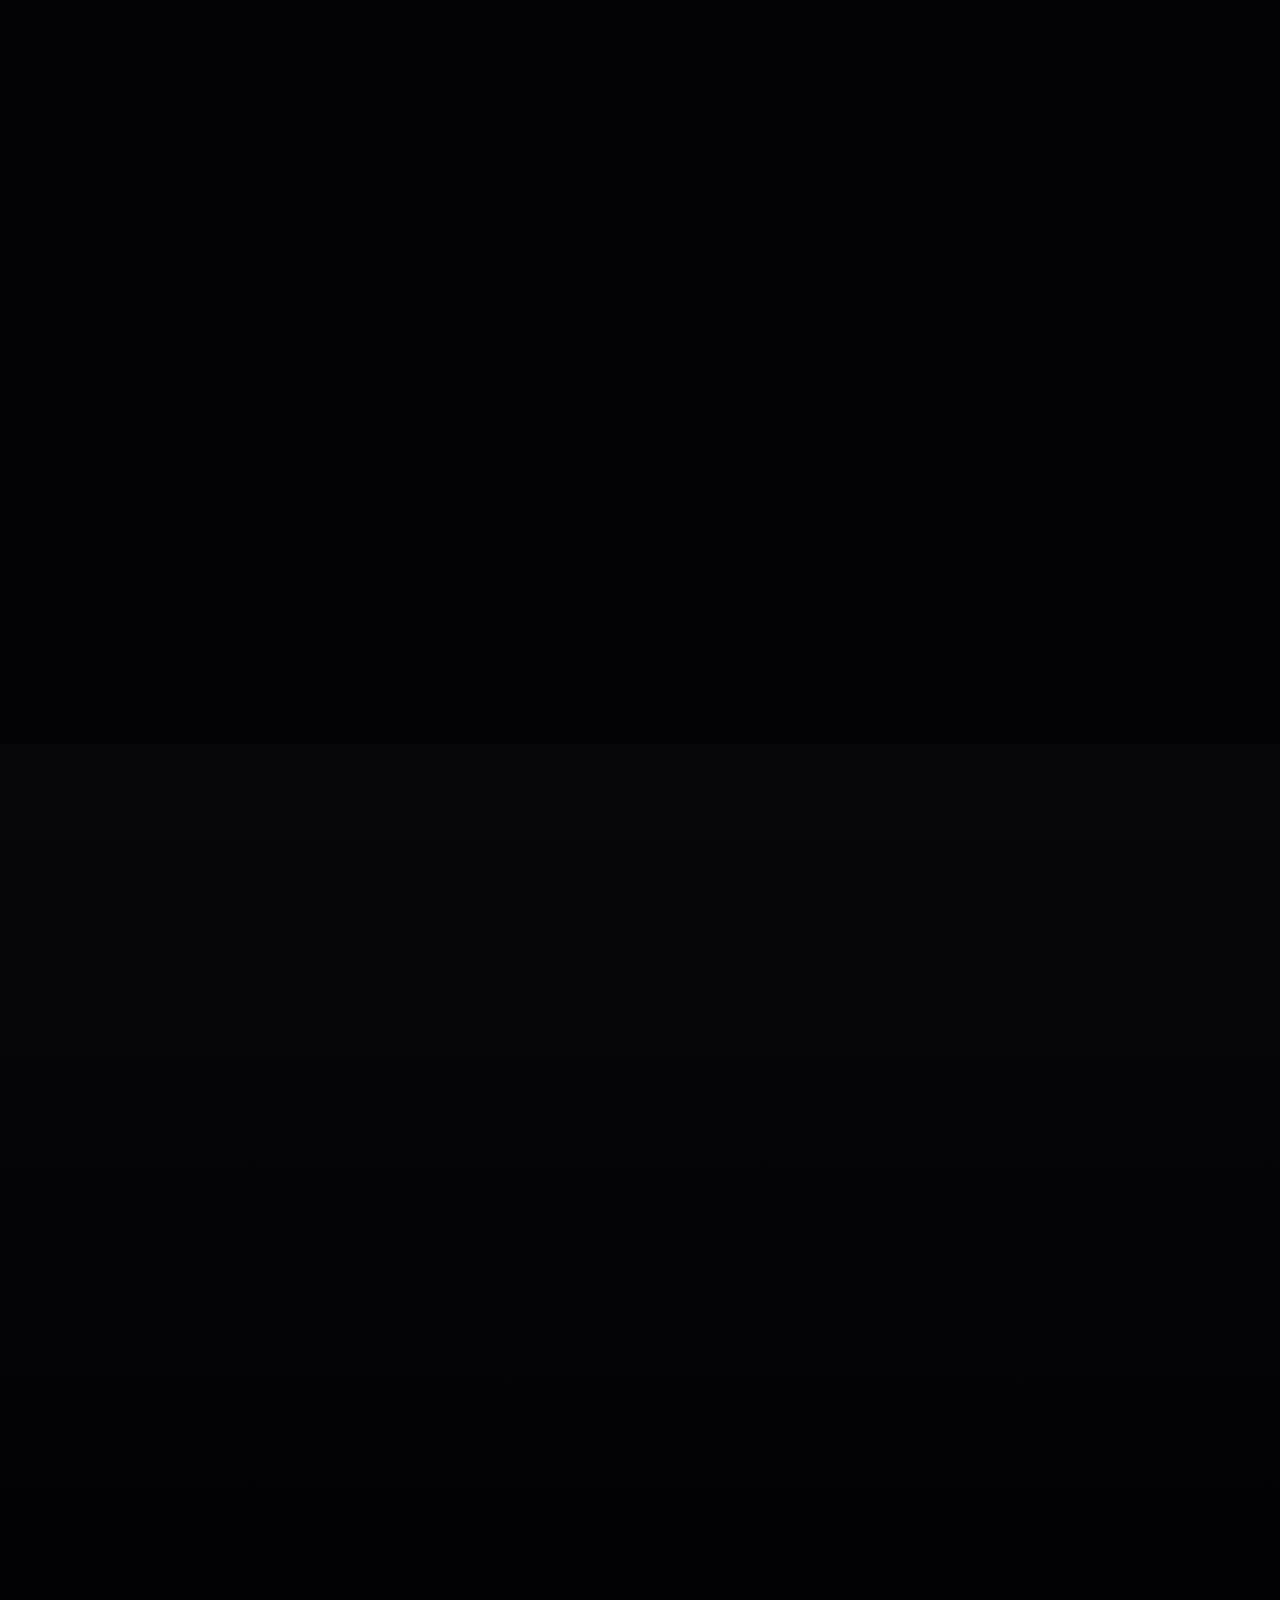
==== commit 3f8e6149: "SEO: interlink new factual resources in index.html" ====
--- a/index.html
+++ b/index.html
@@ -8,7 +8,7 @@
 </script><meta charset="utf-8"><meta name="viewport" content="width=device-width,initial-scale=1,viewport-fit=cover"><title>Танци за деца, модерен балет и модерни танци в София | Veda Junior</title><meta name="description" content="Veda Junior е детска школа по танци за деца в София с модерен балет, модерни и съвременни танци, 7 зали и над 20 години сценичен опит."><link rel="canonical" href="https://vedajunior.com/"><meta property="og:locale" content="bg_BG"><meta property="og:type" content="website"><meta property="og:site_name" content="Veda Junior"><meta property="og:title" content="Танци за деца, модерен балет и модерни танци в София | Veda Junior"><meta property="og:description" content="Детска школа по танци за деца в София с модерен балет, модерни и съвременни танци, 7 зали и над 20 години сценичен опит."><meta property="og:url" content="https://vedajunior.com/"><meta property="og:image" content="https://vedajunior.com/images/hero.png"><meta name="twitter:card" content="summary_large_image"><script type="application/ld+json">{"@context":"https://schema.org","@graph":[{"@type":["Organization","LocalBusiness"],"@id":"https://vedajunior.com/#organization","name":"Балет Veda Junior","alternateName":"Veda Junior","url":"https://vedajunior.com/","logo":"https://vedajunior.com/logo-transparent.png","description":"Детска школа по танци за деца в София с модерен балет, модерни и съвременни танци.","foundingDate":"2001","founder":[{"@type":"Person","name":"Яна Никова"},{"@type":"Person","name":"Оливера Спасова"}],"areaServed":{"@type":"City","name":"София"},"contactPoint":[{"@type":"ContactPoint","telephone":"+359888769027","contactType":"customer service","availableLanguage":"bg"},{"@type":"ContactPoint","telephone":"+359888581430","contactType":"customer service","availableLanguage":"bg"}],"sameAs":["https://www.facebook.com/vedajunior.ballet/","https://www.instagram.com/ballet_veda_junior/"]},{"@type":"WebSite","@id":"https://vedajunior.com/#website","url":"https://vedajunior.com/","name":"Veda Junior","inLanguage":"bg","publisher":{"@id":"https://vedajunior.com/#organization"}},{"@type":"WebPage","@id":"https://vedajunior.com/#webpage","url":"https://vedajunior.com/","name":"Танци за деца, модерен балет и модерни танци в София | Veda Junior","isPartOf":{"@id":"https://vedajunior.com/#website"},"about":{"@id":"https://vedajunior.com/#organization"},"inLanguage":"bg"}]}</script><link rel="preload" as="image" href="images/hero.png" fetchpriority="high" media="(min-width: 651px)"><link rel="preload" as="image" href="images/hero_vertical.png?v=2" fetchpriority="high" media="(max-width: 650px) and (orientation: portrait)"><link rel="stylesheet" href="style.css?v=hero-mobile-2"><link rel="icon" href="logo-transparent.png" type="image/png"></head><body>
 <header><a class="brand" href="/"><img src="logo-transparent.png" alt="Лого на Балет Veda Junior"><span>VEDA JUNIOR</span></a><button class="menu-toggle" type="button" aria-label="Отвори меню" aria-expanded="false"><span></span><span></span><span></span></button><nav><a href="/">Начало</a><a href="#about">За нас</a><a href="#halls">Зали</a><a href="detska-shkola.html">Детска школа</a><a href="profesionalen-balet.html">Професионален състав</a><a href="gallery.html">Галерия</a><a href="#contact">Контакти</a></nav></header>
 <main><section class="hero hero-v33" id="hero"><div class="hero-slides" aria-hidden="true"></div><div class="shade"></div><div class="hero-flash" aria-hidden="true"></div><div class="hero-announcement hero-left"><h1>НОВА ЗАЛА<br>ДО ПАМЕТНИКА<br>„ВАСИЛ ЛЕВСКИ“</h1><a class="btn hero-map-btn" href="https://maps.app.goo.gl/vNeuXimurUcWkyaM7" target="_blank" rel="noopener">ВИЖ В GOOGLE MAPS</a></div><div class="hero-announcement hero-right"><h2 class="hero-heading">НОВА ЗАЛА<br>НА СТАДИОН<br>„СЛАВИЯ“</h2><a class="btn hero-map-btn" href="https://maps.app.goo.gl/w3BesJTsPMskwZ2A6" target="_blank" rel="noopener">ВИЖ В GOOGLE MAPS</a></div></section>
-<section id="about" class="section"><span class="eyebrow">ЗА НАС</span><h2>Танцуваме заедно от 2001 година.</h2><p class="lead">Veda Junior е детска танцова школа и балет в София с дългогодишен сценичен опит, участия в телевизионни продукции, стотици награди от фестивали, работа с редица български и чуждестранни изпълнители и специално изработени сценични костюми. Школата провежда занимания в 7 зали в различни райони на София, така че семействата могат да изберат удобна за тях локация в града.</p></section>
+<section id="about" class="section"><span class="eyebrow">ЗА НАС</span><h2>Танцуваме заедно от 2001 година.</h2><p class="lead">Veda Junior е детска танцова школа и балет в София с дългогодишен сценичен опит, участия в телевизионни продукции, стотици награди от фестивали, работа с редица български и чуждестранни изпълнители и специално изработени сценични костюми. Школата провежда занимания в 7 зали в различни райони на София, така че семействата могат да изберат удобна за тях локация в града.</p><p>Научете повече за <a href="istoria-i-uchastia.html">25-годишната история, фестивалите и телевизионните участия</a>, вижте <a href="grupi-i-zapisvane.html">групите и записването за деца</a> или разгледайте <a href="zali-sofia.html">всички зали на Veda Junior в София</a>.</p></section>
 <section class="split"><article id="school"><a class="section-preview gallery-preview-link" data-gallery="kids" href="gallery.html?tab=kids" aria-label="Отвори галерия Детска школа"><img class="preview-layer active" decoding="async" src="images_opt/1689244281-14.webp" alt="Детска школа"><img class="preview-layer" decoding="async" alt=""></a><h2 class="split-title"><a href="detska-shkola.html" style="color:inherit;text-decoration:none">ДЕТСКА ШКОЛА</a></h2><p>Детска школа по танци с групи „Малки“ и „Големи“, участия, концерти, фестивали и сценични преживявания.</p><a class="gallery-cta" href="gallery.html?tab=kids">ГАЛЕРИЯ ДЕТСКА ШКОЛА</a></article><article id="pro"><a class="section-preview gallery-preview-link" data-gallery="pro" href="gallery.html?tab=professional" aria-label="Отвори галерия Професионален състав"><img class="preview-layer active" decoding="async" src="images_opt/1689235498-13.webp" alt="Професионален състав"><img class="preview-layer" decoding="async" alt=""></a><h2 class="split-title"><a href="profesionalen-balet.html" style="color:inherit;text-decoration:none">ПРОФЕСИОНАЛЕН СЪСТАВ</a></h2><p>Професионални участия, концерти, телевизионни формати и музикални клипове.</p><a class="gallery-cta" href="gallery.html?tab=professional">ГАЛЕРИЯ ПРОФЕСИОНАЛЕН СЪСТАВ</a></article></section>
 <section id="halls" class="section dark halls-featured-section"><span class="eyebrow">НАШИТЕ ЛОКАЦИИ</span><h2>7 зали в София</h2>
 <div class="featured-halls">
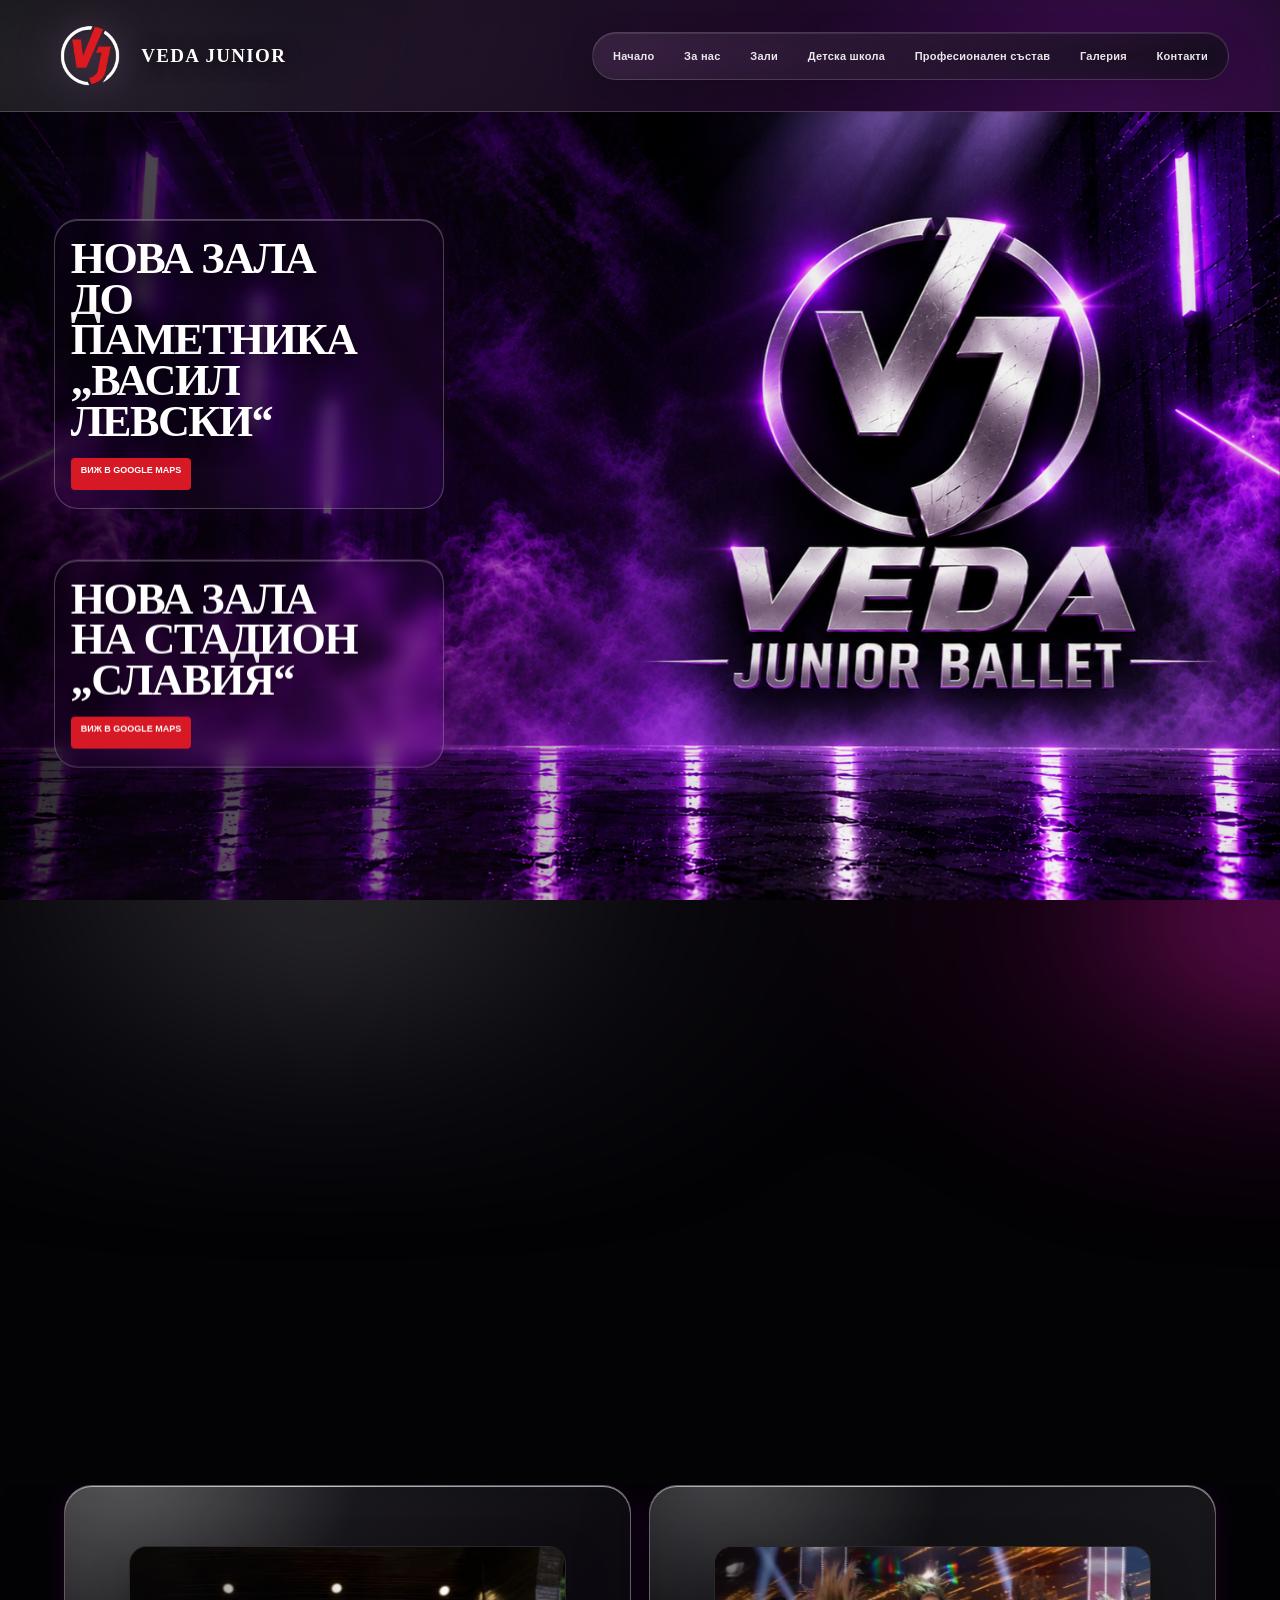
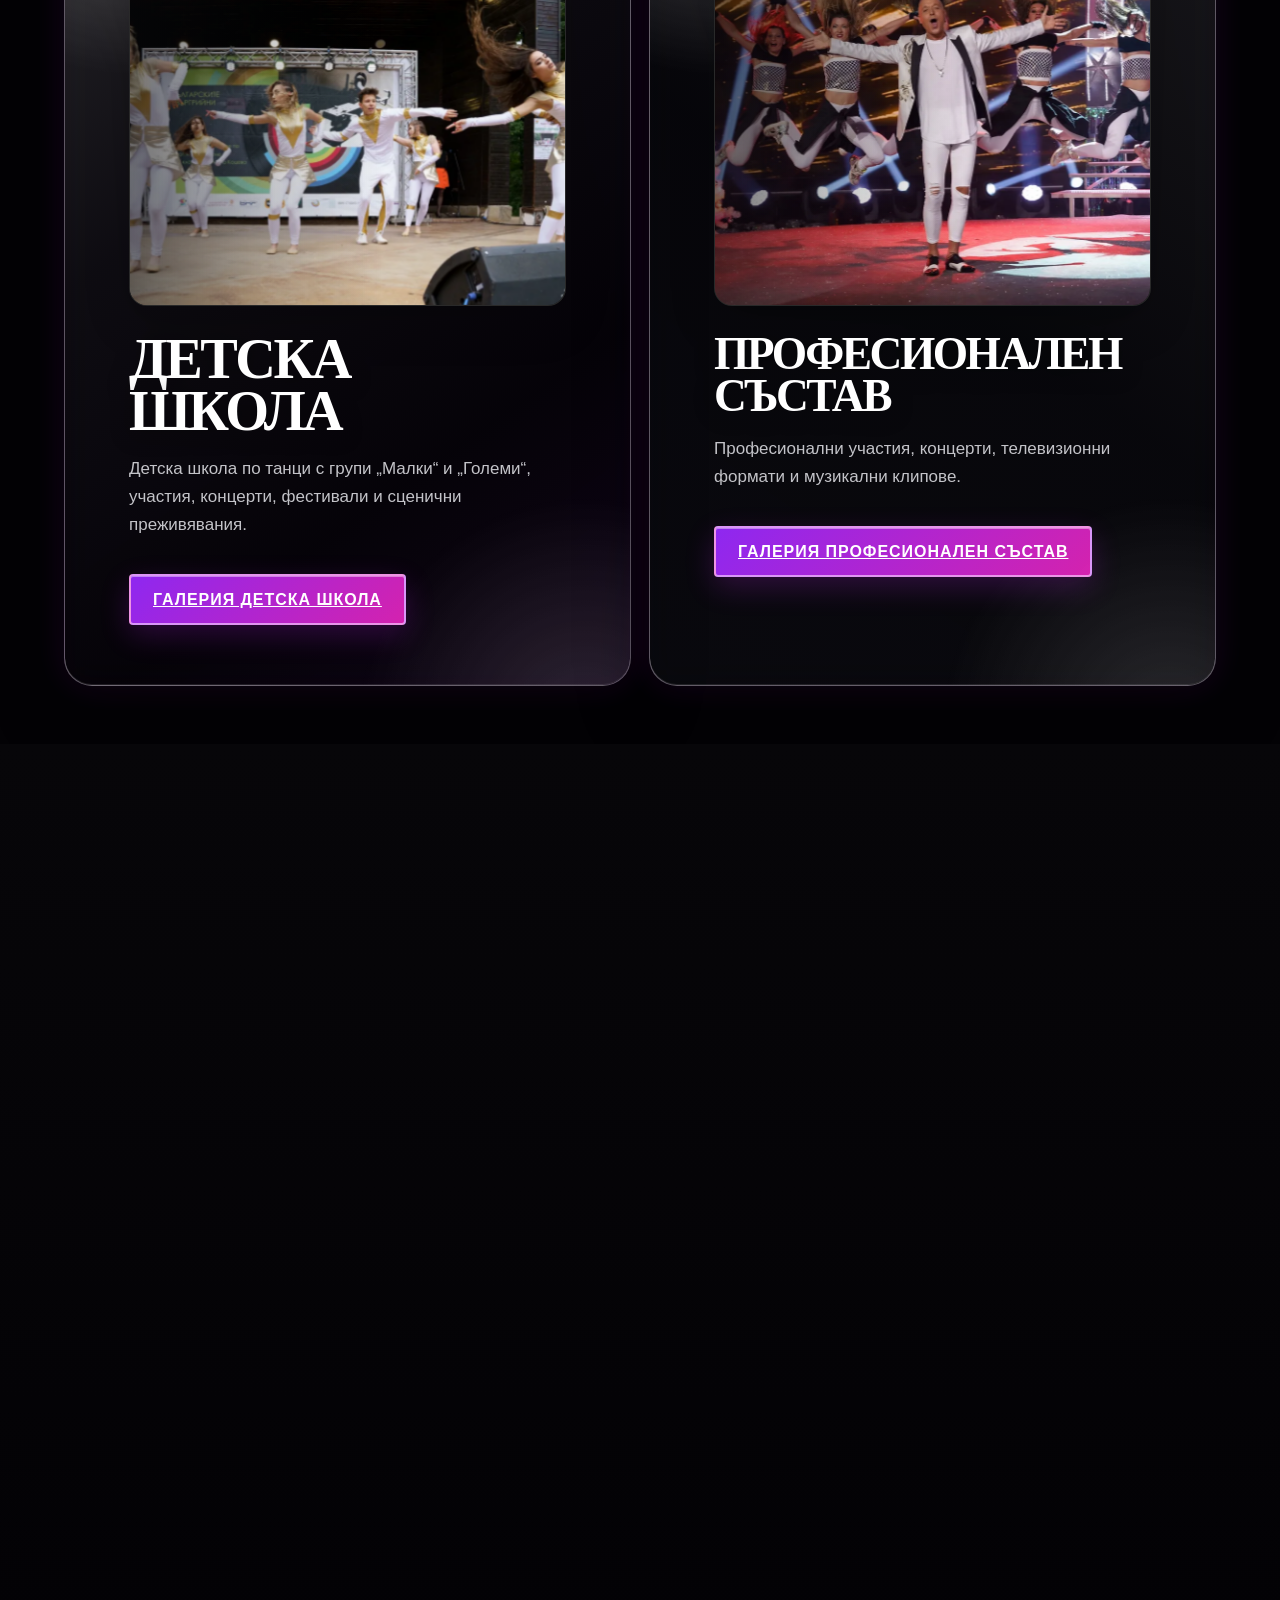
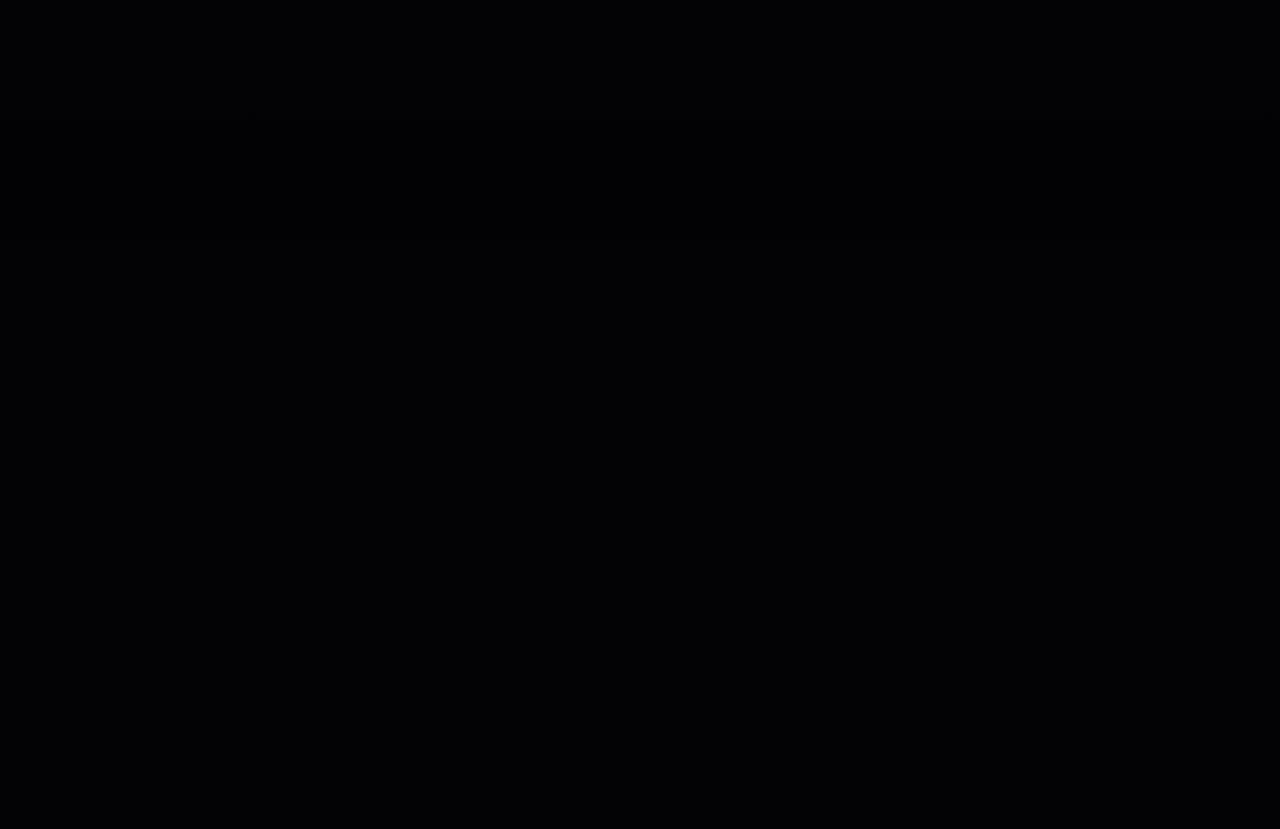
==== commit 79996a4a: "Make About learn-more link white and underlined" ====
--- a/index.html
+++ b/index.html
@@ -8,7 +8,7 @@
 </script><meta charset="utf-8"><meta name="viewport" content="width=device-width,initial-scale=1,viewport-fit=cover"><title>Танци за деца, модерен балет и модерни танци в София | Veda Junior</title><meta name="description" content="Veda Junior е детска школа по танци за деца в София с модерен балет, модерни и съвременни танци, 7 зали и над 20 години сценичен опит."><link rel="canonical" href="https://vedajunior.com/"><meta property="og:locale" content="bg_BG"><meta property="og:type" content="website"><meta property="og:site_name" content="Veda Junior"><meta property="og:title" content="Танци за деца, модерен балет и модерни танци в София | Veda Junior"><meta property="og:description" content="Детска школа по танци за деца в София с модерен балет, модерни и съвременни танци, 7 зали и над 20 години сценичен опит."><meta property="og:url" content="https://vedajunior.com/"><meta property="og:image" content="https://vedajunior.com/images/hero.png"><meta name="twitter:card" content="summary_large_image"><script type="application/ld+json">{"@context":"https://schema.org","@graph":[{"@type":["Organization","LocalBusiness"],"@id":"https://vedajunior.com/#organization","name":"Балет Veda Junior","alternateName":"Veda Junior","url":"https://vedajunior.com/","logo":"https://vedajunior.com/logo-transparent.png","description":"Детска школа по танци за деца в София с модерен балет, модерни и съвременни танци.","foundingDate":"2001","founder":[{"@type":"Person","name":"Яна Никова"},{"@type":"Person","name":"Оливера Спасова"}],"areaServed":{"@type":"City","name":"София"},"contactPoint":[{"@type":"ContactPoint","telephone":"+359888769027","contactType":"customer service","availableLanguage":"bg"},{"@type":"ContactPoint","telephone":"+359888581430","contactType":"customer service","availableLanguage":"bg"}],"sameAs":["https://www.facebook.com/vedajunior.ballet/","https://www.instagram.com/ballet_veda_junior/"]},{"@type":"WebSite","@id":"https://vedajunior.com/#website","url":"https://vedajunior.com/","name":"Veda Junior","inLanguage":"bg","publisher":{"@id":"https://vedajunior.com/#organization"}},{"@type":"WebPage","@id":"https://vedajunior.com/#webpage","url":"https://vedajunior.com/","name":"Танци за деца, модерен балет и модерни танци в София | Veda Junior","isPartOf":{"@id":"https://vedajunior.com/#website"},"about":{"@id":"https://vedajunior.com/#organization"},"inLanguage":"bg"}]}</script><link rel="preload" as="image" href="images/hero.png" fetchpriority="high" media="(min-width: 651px)"><link rel="preload" as="image" href="images/hero_vertical.png?v=2" fetchpriority="high" media="(max-width: 650px) and (orientation: portrait)"><link rel="stylesheet" href="style.css?v=hero-mobile-2"><link rel="icon" href="logo-transparent.png" type="image/png"></head><body>
 <header><a class="brand" href="/"><img src="logo-transparent.png" alt="Лого на Балет Veda Junior"><span>VEDA JUNIOR</span></a><button class="menu-toggle" type="button" aria-label="Отвори меню" aria-expanded="false"><span></span><span></span><span></span></button><nav><a href="/">Начало</a><a href="#about">За нас</a><a href="#halls">Зали</a><a href="detska-shkola.html">Детска школа</a><a href="profesionalen-balet.html">Професионален състав</a><a href="gallery.html">Галерия</a><a href="#contact">Контакти</a></nav></header>
 <main><section class="hero hero-v33" id="hero"><div class="hero-slides" aria-hidden="true"></div><div class="shade"></div><div class="hero-flash" aria-hidden="true"></div><div class="hero-announcement hero-left"><h1>НОВА ЗАЛА<br>ДО ПАМЕТНИКА<br>„ВАСИЛ ЛЕВСКИ“</h1><a class="btn hero-map-btn" href="https://maps.app.goo.gl/vNeuXimurUcWkyaM7" target="_blank" rel="noopener">ВИЖ В GOOGLE MAPS</a></div><div class="hero-announcement hero-right"><h2 class="hero-heading">НОВА ЗАЛА<br>НА СТАДИОН<br>„СЛАВИЯ“</h2><a class="btn hero-map-btn" href="https://maps.app.goo.gl/w3BesJTsPMskwZ2A6" target="_blank" rel="noopener">ВИЖ В GOOGLE MAPS</a></div></section>
-<section id="about" class="section"><span class="eyebrow">ЗА НАС</span><h2>Танцуваме заедно от 2001 година.</h2><p class="lead">Veda Junior е детска танцова школа и балет в София с дългогодишен сценичен опит, участия в телевизионни продукции, стотици награди от фестивали, работа с редица български и чуждестранни изпълнители и специално изработени сценични костюми. Школата провежда занимания в 7 зали в различни райони на София, така че семействата могат да изберат удобна за тях локация в града.</p><p>Научете повече за <a href="istoria-i-uchastia.html">25-годишната история, фестивалите и телевизионните участия</a>, вижте <a href="grupi-i-zapisvane.html">групите и записването за деца</a> или разгледайте <a href="zali-sofia.html">всички зали на Veda Junior в София</a>.</p></section>
+<section id="about" class="section"><span class="eyebrow">ЗА НАС</span><h2>Танцуваме заедно от 2001 година.</h2><p class="lead">Veda Junior е детска танцова школа и балет в София с дългогодишен сценичен опит, участия в телевизионни продукции, стотици награди от фестивали, работа с редица български и чуждестранни изпълнители и специално изработени сценични костюми. Школата провежда занимания в 7 зали в различни райони на София, така че семействата могат да изберат удобна за тях локация в града.</p><p>Научете повече за <a href="istoria-i-uchastia.html" style="color:#fff;text-decoration:underline">25-годишната история, фестивалите и телевизионните участия</a>, вижте <a href="grupi-i-zapisvane.html">групите и записването за деца</a> или разгледайте <a href="zali-sofia.html">всички зали на Veda Junior в София</a>.</p></section>
 <section class="split"><article id="school"><a class="section-preview gallery-preview-link" data-gallery="kids" href="gallery.html?tab=kids" aria-label="Отвори галерия Детска школа"><img class="preview-layer active" decoding="async" src="images_opt/1689244281-14.webp" alt="Детска школа"><img class="preview-layer" decoding="async" alt=""></a><h2 class="split-title"><a href="detska-shkola.html" style="color:inherit;text-decoration:none">ДЕТСКА ШКОЛА</a></h2><p>Детска школа по танци с групи „Малки“ и „Големи“, участия, концерти, фестивали и сценични преживявания.</p><a class="gallery-cta" href="gallery.html?tab=kids">ГАЛЕРИЯ ДЕТСКА ШКОЛА</a></article><article id="pro"><a class="section-preview gallery-preview-link" data-gallery="pro" href="gallery.html?tab=professional" aria-label="Отвори галерия Професионален състав"><img class="preview-layer active" decoding="async" src="images_opt/1689235498-13.webp" alt="Професионален състав"><img class="preview-layer" decoding="async" alt=""></a><h2 class="split-title"><a href="profesionalen-balet.html" style="color:inherit;text-decoration:none">ПРОФЕСИОНАЛЕН СЪСТАВ</a></h2><p>Професионални участия, концерти, телевизионни формати и музикални клипове.</p><a class="gallery-cta" href="gallery.html?tab=professional">ГАЛЕРИЯ ПРОФЕСИОНАЛЕН СЪСТАВ</a></article></section>
 <section id="halls" class="section dark halls-featured-section"><span class="eyebrow">НАШИТЕ ЛОКАЦИИ</span><h2>7 зали в София</h2>
 <div class="featured-halls">
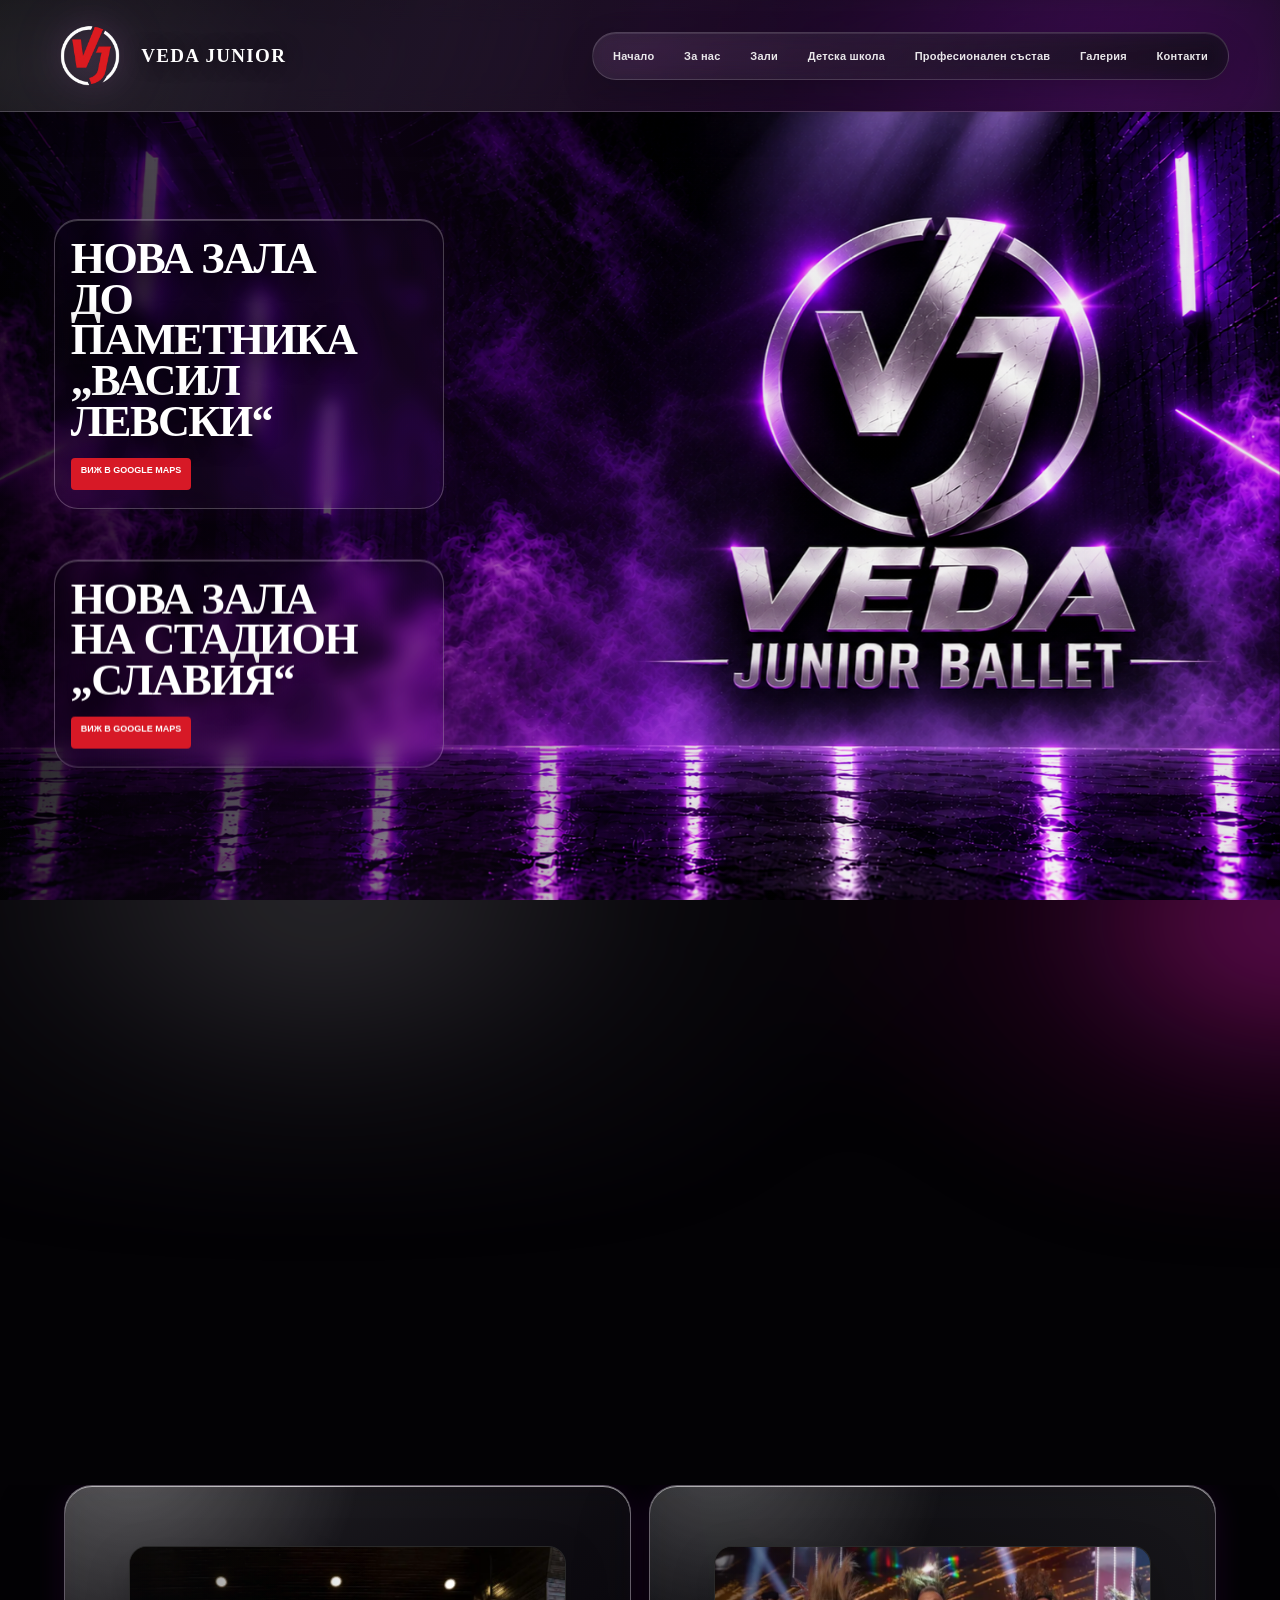
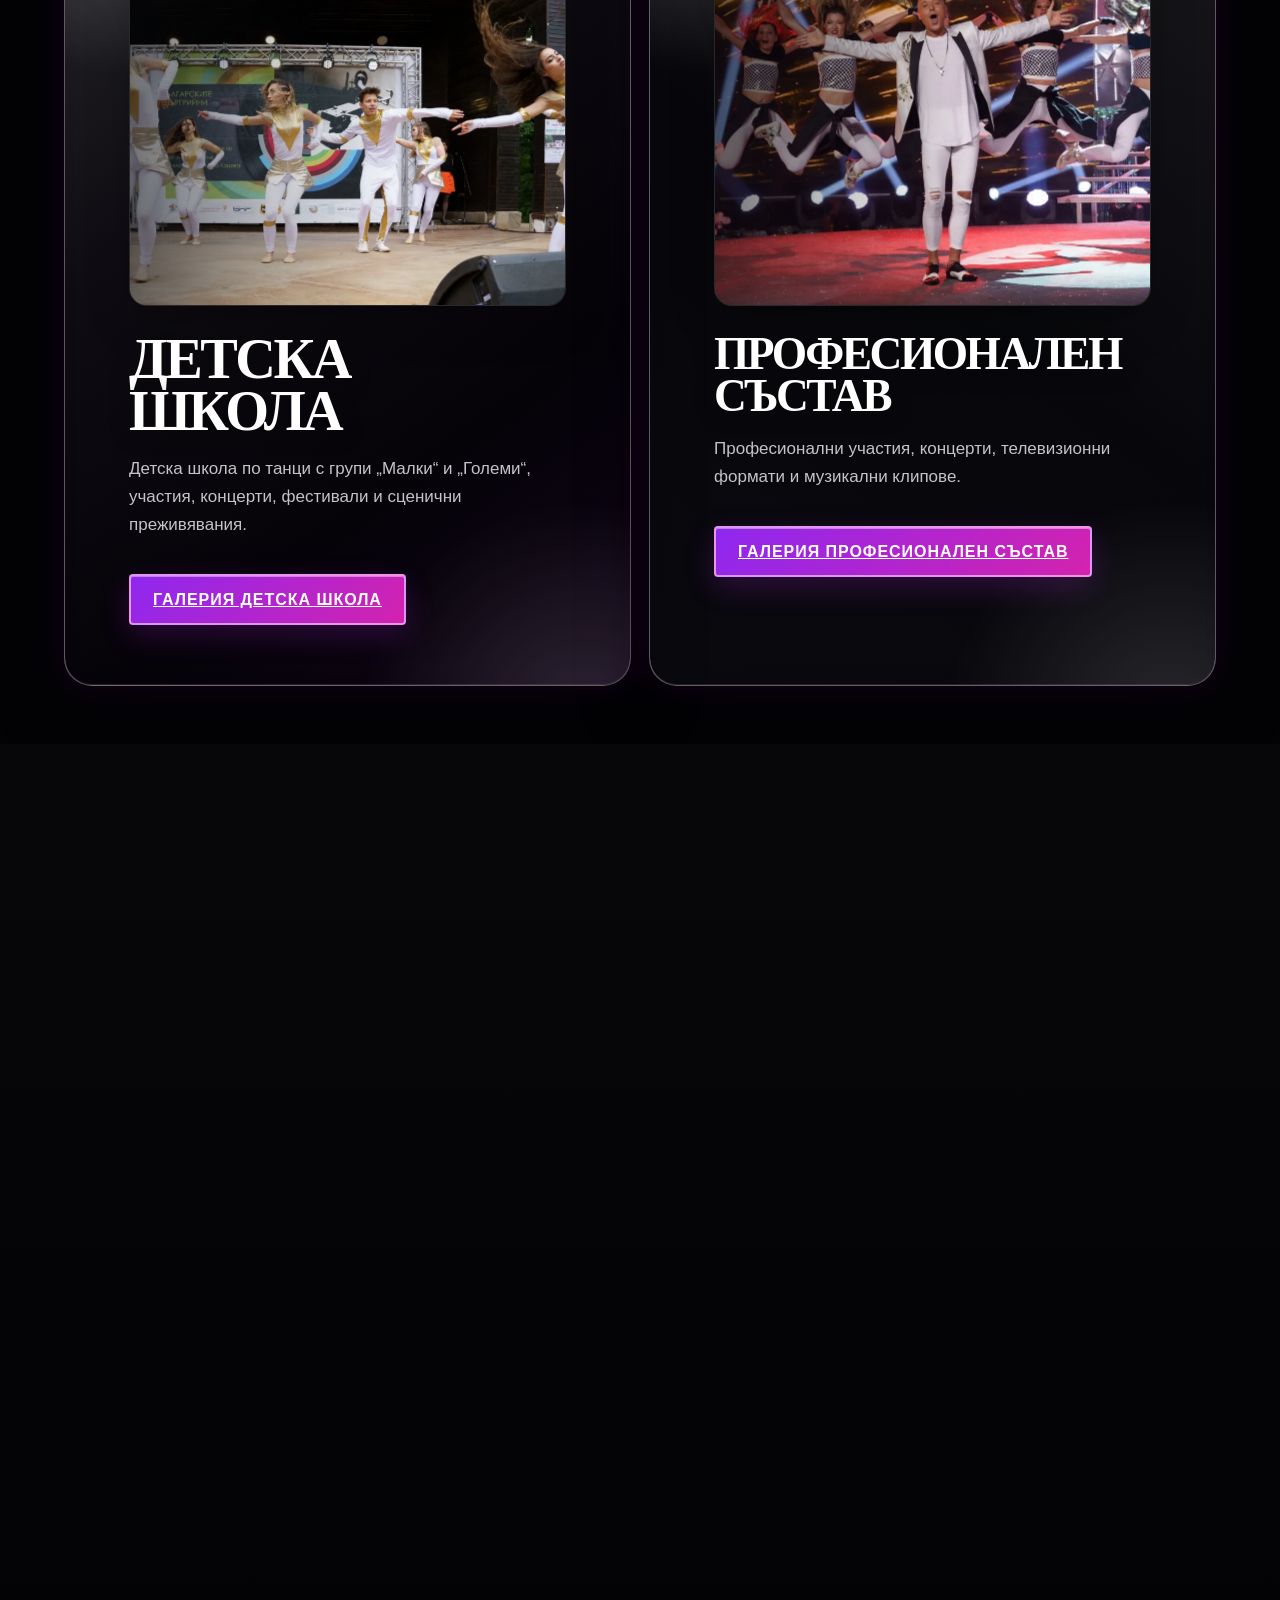
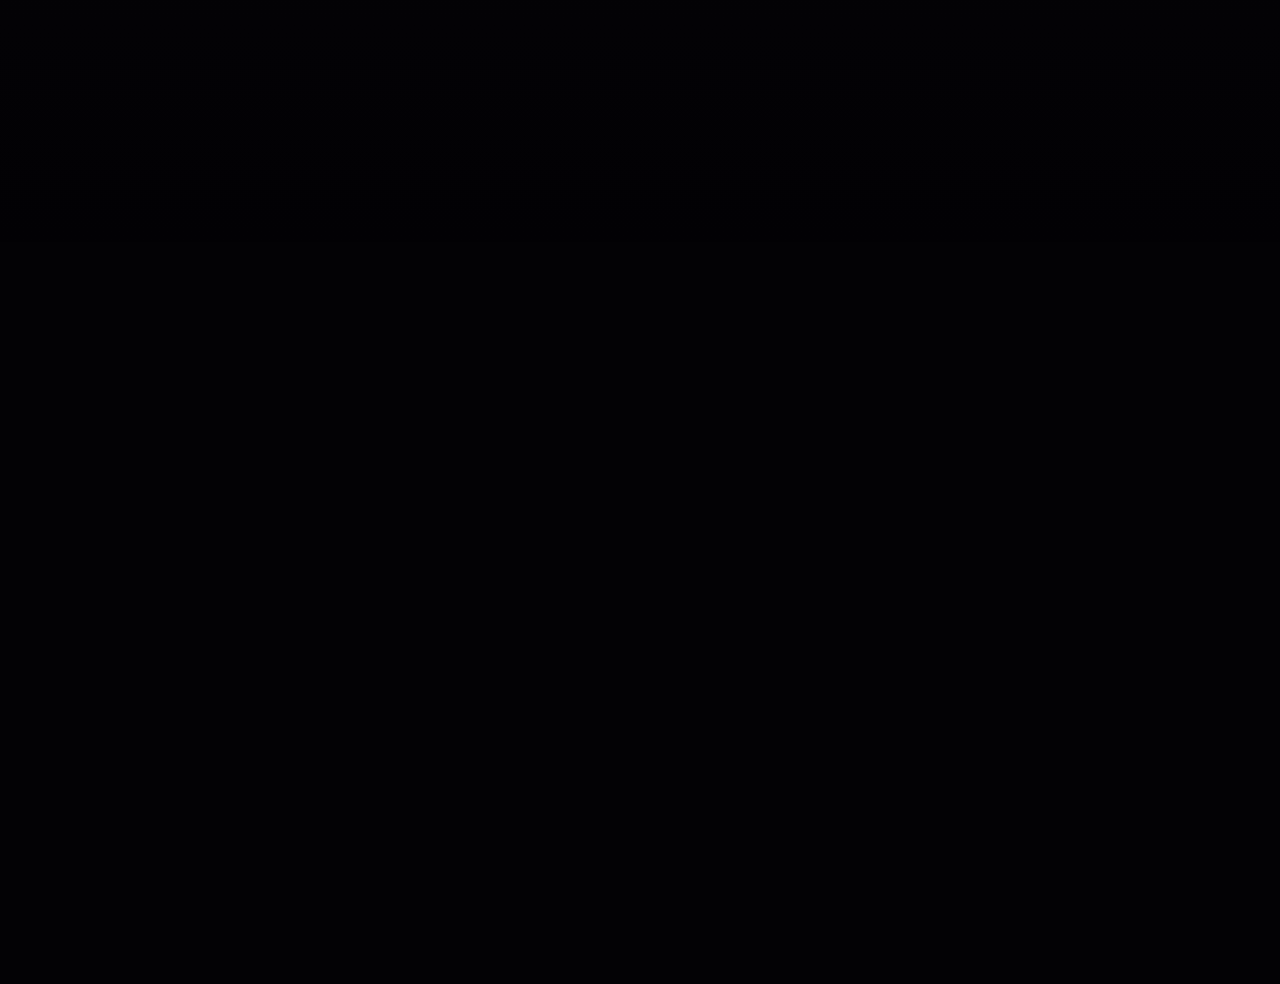
==== commit 5cbafcbf: "Add ten new school and professional photos to galleries and previews" ====
--- a/index.html
+++ b/index.html
@@ -23,9 +23,9 @@
 <div class="card"><div class="hall-photo"><iframe class="hall-map-frame" src="https://www.google.com/maps?q=%D1%87%D0%B8%D1%82%D0%B0%D0%BB%D0%B8%D1%89%D0%B5%20%D0%A1%D1%82%D0%B5%D1%84%D0%B0%D0%BD%20%D0%9A%D0%B0%D1%80%D0%B0%D0%B4%D0%B6%D0%B0%20%D1%83%D0%BB.%20%D0%93%D0%B8%D0%BD%D1%86%D0%B8%2011%20%D0%A1%D0%BE%D1%84%D0%B8%D1%8F&output=embed" loading="lazy" referrerpolicy="no-referrer-when-downgrade" title="Google Maps — читалище Стефан Караджа ул. Гинци 11 София" aria-label="Google Maps — читалище Стефан Караджа ул. Гинци 11 София"></iframe></div><h3 class="hall-title-one-line">кв. „Стефан Караджа“</h3><a class="map-btn" href="https://maps.app.goo.gl/p6iGBaYjC9usDvsx8" target="_blank" rel="noopener">ОТВОРИ В GOOGLE MAPS</a></div>
 </div></section>
 
-<section id="contact" class="contact"><div><span class="eyebrow">ЗАПИСВАНИЯ</span><h2>Искаш да танцуваш с нас?</h2><p>Записването в детската танцова школа става по телефон.</p><a class="btn" href="tel:+359888769027">0888 769 027</a><a class="btn ghost" href="tel:+359888581430">0888 581 430</a><div class="social-links"><span>Последвайте ни</span><a class="social-link facebook" href="https://www.facebook.com/vedajunior.ballet/photos/?ref=page_internal" target="_blank" rel="noopener" aria-label="Veda Junior във Facebook">Facebook</a><a class="social-link instagram" href="https://www.instagram.com/ballet_veda_junior/" target="_blank" rel="noopener" aria-label="Veda Junior в Instagram">Instagram</a></div></div></section></main><script>
-const kidsPreview=['images_opt/1689244281-14.webp','images_opt/1689244258-4.webp','images_opt/1689246667-5.webp','images_opt/1689244730-3.webp','images_opt/1689244273-10.webp','images_opt/1689242619-14.webp'];
-const proPreview=['images_opt/1689235498-13.webp','images_opt/1689235009-11.webp','images_opt/1689235006-9.webp','images_opt/1689234992-3.webp','images_opt/1680086096-p17-800x513-1.webp','images_opt/1706102463-IMG-55bad09404fae931b6fb5f5c20b775f0-V.webp'];
+<section id="contact" class="contact"><div><span class="eyebrow">ЗАПИСВАНИЯ</span><h2>Искаш да танцуваш с нас?</h2><p>Записването в детската танцова школа става по телефон.</p><a class="btn" href="tel:+359888769027">0888 769 027</a><a class="btn ghost" href="tel:+359888581430">0888 581 430</a><div class="social-links"><span>Последвайте ни</span><a class="social-link facebook" href="https://www.facebook.com/vedajunior.ballet/photos/?ref=page_internal" target="_blank" rel="noopener" aria-label="Veda Junior във Facebook">Facebook</a><a class="social-link instagram" href="https://www.instagram.com/ballet_veda_junior/" target="_blank" rel="noopener" aria-label="Veda Junior в Instagram">Instagram</a></div></div></section></main><script src="photo-descriptions.js?v=20261006"></script><script>
+const kidsPreview=['images_opt/1689244281-14.webp','images_opt/1689244258-4.webp','images_opt/1689246667-5.webp','images_opt/1689244730-3.webp','images_opt/1689244273-10.webp','images_opt/1689242619-14.webp','images_opt/detska-shkola-praznik-v-studio.webp','images_opt/detska-shkola-tants-beli-kostyumi.webp','images_opt/detska-shkola-grupova-snimka-beli-kostyumi.webp','images_opt/detska-shkola-obshta-snimka-baloni.webp','images_opt/detska-shkola-tants-rozovi-kostyumi.webp','images_opt/detska-shkola-mladi-tantsyori-rozovo.webp'];
+const proPreview=['images_opt/1689235498-13.webp','images_opt/1689235009-11.webp','images_opt/1689235006-9.webp','images_opt/1689234992-3.webp','images_opt/1680086096-p17-800x513-1.webp','images_opt/1706102463-IMG-55bad09404fae931b6fb5f5c20b775f0-V.webp','images_opt/profesionalen-sastav-kontsert-sini-svetlini.webp','images_opt/profesionalen-sastav-grupova-snimka-vetrila.webp','images_opt/profesionalen-sastav-kontsert-srebristi-kostyumi.webp','images_opt/profesionalen-sastav-stsena-cherveni-aktsenti.webp'];
 
 /* V22: transforms are driven directly on every animation frame.
    This deliberately avoids CSS keyframe/cascade conflicts from older demo revisions. */
@@ -107,6 +107,7 @@
     stopContinuousZoom(incoming);
     incoming.classList.remove('active');
     incoming.src=pool[i];
+    incoming.alt=PHOTO_DESCRIPTIONS[pool[i].split('/').pop()]||(box.dataset.gallery==='kids'?'Детска школа':'Професионален състав');
     const reveal=()=>{
       tunePreview(incoming);
       flashSwap(box,()=>{
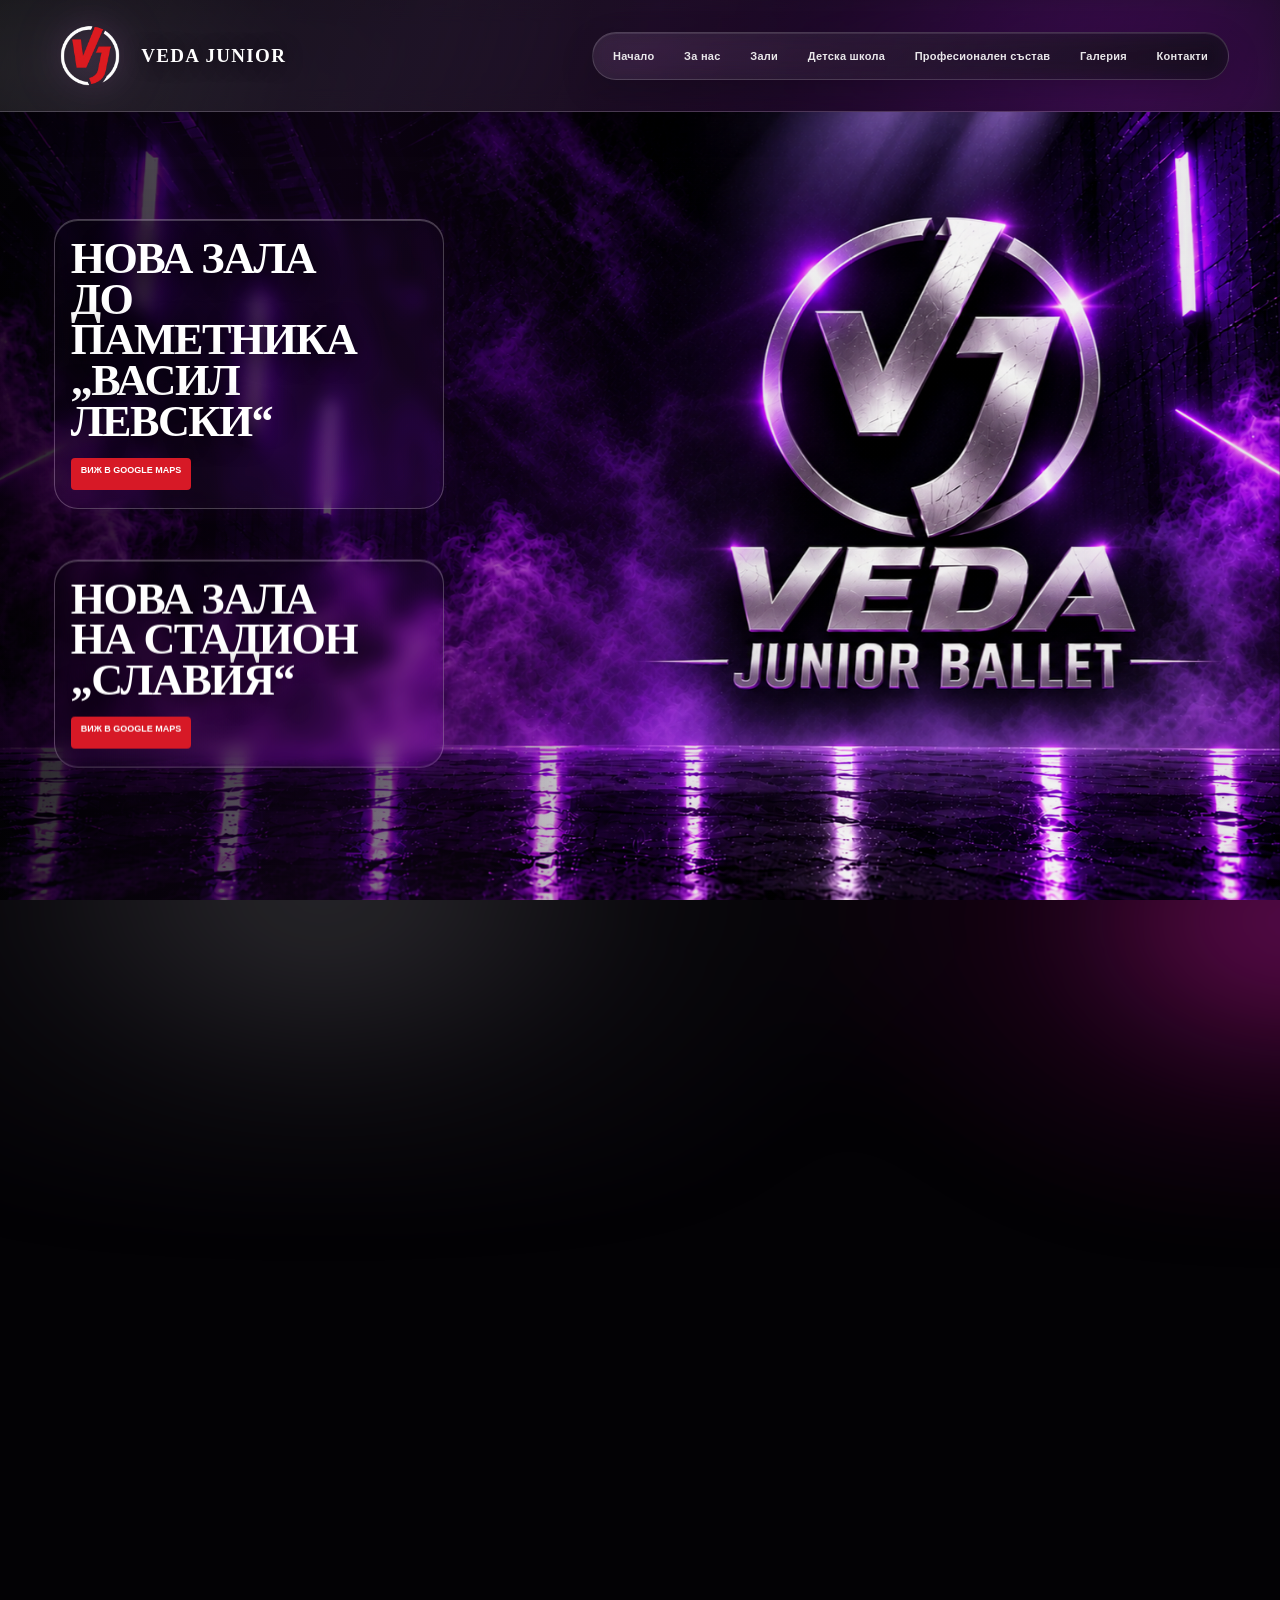
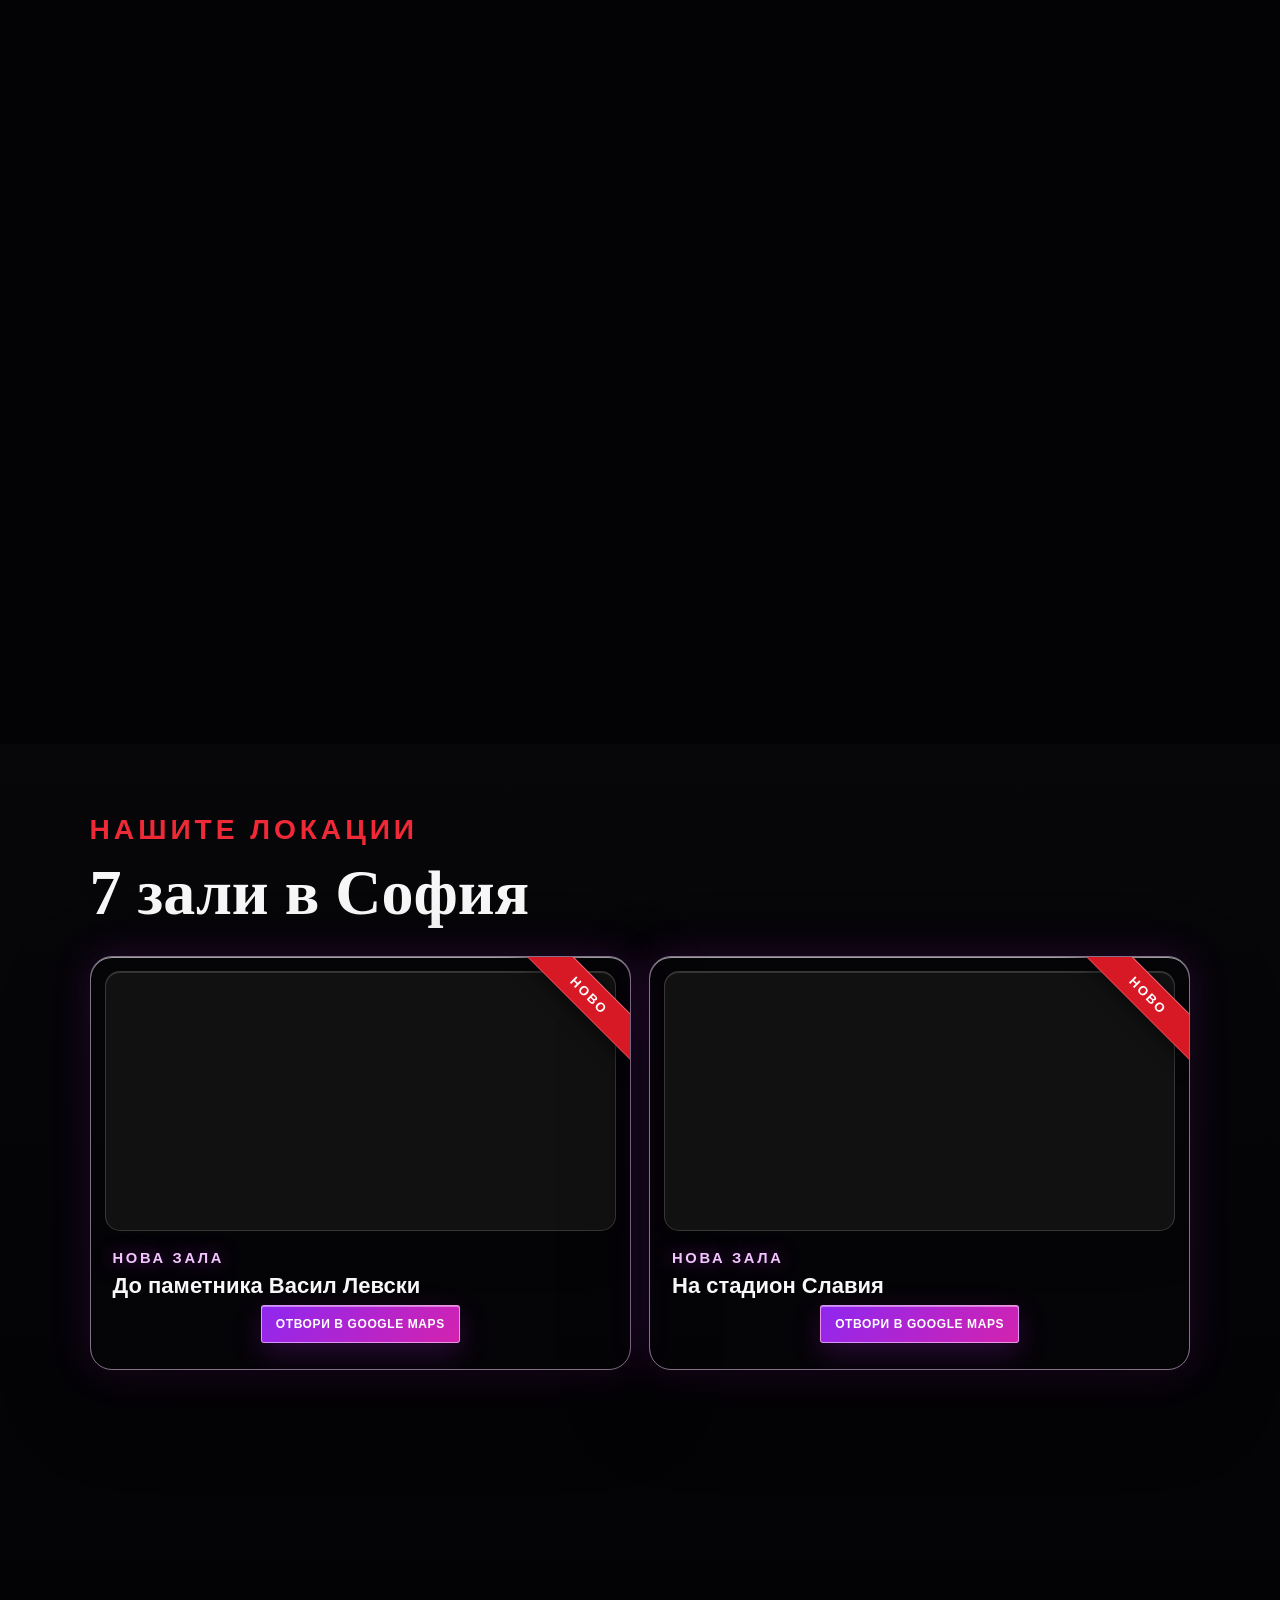
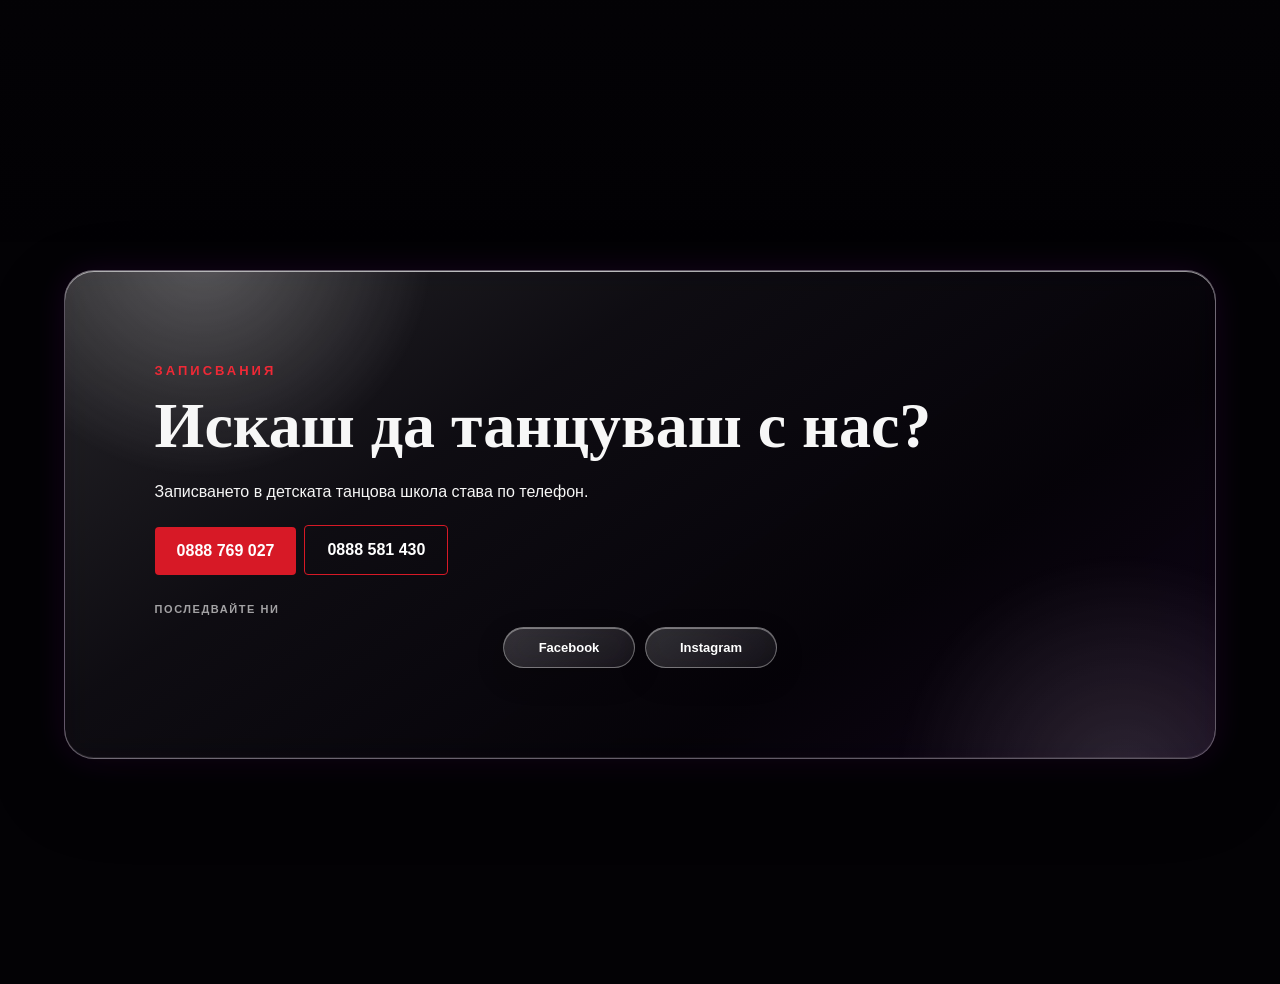
==== commit 78a1cd4f: "Show only newly uploaded photos in both homepage sliders" ====
--- a/index.html
+++ b/index.html
@@ -9,7 +9,7 @@
 <header><a class="brand" href="/"><img src="logo-transparent.png" alt="Лого на Балет Veda Junior"><span>VEDA JUNIOR</span></a><button class="menu-toggle" type="button" aria-label="Отвори меню" aria-expanded="false"><span></span><span></span><span></span></button><nav><a href="/">Начало</a><a href="#about">За нас</a><a href="#halls">Зали</a><a href="detska-shkola.html">Детска школа</a><a href="profesionalen-balet.html">Професионален състав</a><a href="gallery.html">Галерия</a><a href="#contact">Контакти</a></nav></header>
 <main><section class="hero hero-v33" id="hero"><div class="hero-slides" aria-hidden="true"></div><div class="shade"></div><div class="hero-flash" aria-hidden="true"></div><div class="hero-announcement hero-left"><h1>НОВА ЗАЛА<br>ДО ПАМЕТНИКА<br>„ВАСИЛ ЛЕВСКИ“</h1><a class="btn hero-map-btn" href="https://maps.app.goo.gl/vNeuXimurUcWkyaM7" target="_blank" rel="noopener">ВИЖ В GOOGLE MAPS</a></div><div class="hero-announcement hero-right"><h2 class="hero-heading">НОВА ЗАЛА<br>НА СТАДИОН<br>„СЛАВИЯ“</h2><a class="btn hero-map-btn" href="https://maps.app.goo.gl/w3BesJTsPMskwZ2A6" target="_blank" rel="noopener">ВИЖ В GOOGLE MAPS</a></div></section>
 <section id="about" class="section"><span class="eyebrow">ЗА НАС</span><h2>Танцуваме заедно от 2001 година.</h2><p class="lead">Veda Junior е детска танцова школа и балет в София с дългогодишен сценичен опит, участия в телевизионни продукции, стотици награди от фестивали, работа с редица български и чуждестранни изпълнители и специално изработени сценични костюми. Школата провежда занимания в 7 зали в различни райони на София, така че семействата могат да изберат удобна за тях локация в града.</p><p>Научете повече за <a href="istoria-i-uchastia.html" style="color:#fff;text-decoration:underline">25-годишната история, фестивалите и телевизионните участия</a>, вижте <a href="grupi-i-zapisvane.html">групите и записването за деца</a> или разгледайте <a href="zali-sofia.html">всички зали на Veda Junior в София</a>.</p></section>
-<section class="split"><article id="school"><a class="section-preview gallery-preview-link" data-gallery="kids" href="gallery.html?tab=kids" aria-label="Отвори галерия Детска школа"><img class="preview-layer active" decoding="async" src="images_opt/1689244281-14.webp" alt="Детска школа"><img class="preview-layer" decoding="async" alt=""></a><h2 class="split-title"><a href="detska-shkola.html" style="color:inherit;text-decoration:none">ДЕТСКА ШКОЛА</a></h2><p>Детска школа по танци с групи „Малки“ и „Големи“, участия, концерти, фестивали и сценични преживявания.</p><a class="gallery-cta" href="gallery.html?tab=kids">ГАЛЕРИЯ ДЕТСКА ШКОЛА</a></article><article id="pro"><a class="section-preview gallery-preview-link" data-gallery="pro" href="gallery.html?tab=professional" aria-label="Отвори галерия Професионален състав"><img class="preview-layer active" decoding="async" src="images_opt/1689235498-13.webp" alt="Професионален състав"><img class="preview-layer" decoding="async" alt=""></a><h2 class="split-title"><a href="profesionalen-balet.html" style="color:inherit;text-decoration:none">ПРОФЕСИОНАЛЕН СЪСТАВ</a></h2><p>Професионални участия, концерти, телевизионни формати и музикални клипове.</p><a class="gallery-cta" href="gallery.html?tab=professional">ГАЛЕРИЯ ПРОФЕСИОНАЛЕН СЪСТАВ</a></article></section>
+<section class="split"><article id="school"><a class="section-preview gallery-preview-link" data-gallery="kids" href="gallery.html?tab=kids" aria-label="Отвори галерия Детска школа"><img class="preview-layer active" decoding="async" src="images_opt/detska-shkola-praznik-v-studio.webp" alt="Празничен момент с детската школа Veda Junior в студио"><img class="preview-layer" decoding="async" alt=""></a><h2 class="split-title"><a href="detska-shkola.html" style="color:inherit;text-decoration:none">ДЕТСКА ШКОЛА</a></h2><p>Детска школа по танци с групи „Малки“ и „Големи“, участия, концерти, фестивали и сценични преживявания.</p><a class="gallery-cta" href="gallery.html?tab=kids">ГАЛЕРИЯ ДЕТСКА ШКОЛА</a></article><article id="pro"><a class="section-preview gallery-preview-link" data-gallery="pro" href="gallery.html?tab=professional" aria-label="Отвори галерия Професионален състав"><img class="preview-layer active" decoding="async" src="images_opt/profesionalen-sastav-kontsert-sini-svetlini.webp" alt="Професионалният състав Veda Junior танцува с музиканти под сини сценични светлини"><img class="preview-layer" decoding="async" alt=""></a><h2 class="split-title"><a href="profesionalen-balet.html" style="color:inherit;text-decoration:none">ПРОФЕСИОНАЛЕН СЪСТАВ</a></h2><p>Професионални участия, концерти, телевизионни формати и музикални клипове.</p><a class="gallery-cta" href="gallery.html?tab=professional">ГАЛЕРИЯ ПРОФЕСИОНАЛЕН СЪСТАВ</a></article></section>
 <section id="halls" class="section dark halls-featured-section"><span class="eyebrow">НАШИТЕ ЛОКАЦИИ</span><h2>7 зали в София</h2>
 <div class="featured-halls">
   <article class="card hall-featured"><span class="hall-corner-new">НОВО</span><div class="hall-photo"><iframe class="hall-map-frame" src="https://www.google.com/maps?q=%D0%9E%D0%9A%D0%98%20%D0%A1%D1%80%D0%B5%D0%B4%D0%B5%D1%86%20%D0%A1%D0%BE%D1%84%D0%B8%D1%8F&output=embed" loading="lazy" referrerpolicy="no-referrer-when-downgrade" title="Google Maps — ОКИ Средец София" aria-label="Google Maps — ОКИ Средец София"></iframe></div><div class="hall-copy"><span class="hall-new-label">НОВА ЗАЛА</span><h3>До паметника Васил Левски</h3><a class="map-btn" href="https://maps.app.goo.gl/vNeuXimurUcWkyaM7" target="_blank" rel="noopener">ОТВОРИ В GOOGLE MAPS</a></div></article>
@@ -24,8 +24,8 @@
 </div></section>
 
 <section id="contact" class="contact"><div><span class="eyebrow">ЗАПИСВАНИЯ</span><h2>Искаш да танцуваш с нас?</h2><p>Записването в детската танцова школа става по телефон.</p><a class="btn" href="tel:+359888769027">0888 769 027</a><a class="btn ghost" href="tel:+359888581430">0888 581 430</a><div class="social-links"><span>Последвайте ни</span><a class="social-link facebook" href="https://www.facebook.com/vedajunior.ballet/photos/?ref=page_internal" target="_blank" rel="noopener" aria-label="Veda Junior във Facebook">Facebook</a><a class="social-link instagram" href="https://www.instagram.com/ballet_veda_junior/" target="_blank" rel="noopener" aria-label="Veda Junior в Instagram">Instagram</a></div></div></section></main><script src="photo-descriptions.js?v=20261006"></script><script>
-const kidsPreview=['images_opt/1689244281-14.webp','images_opt/1689244258-4.webp','images_opt/1689246667-5.webp','images_opt/1689244730-3.webp','images_opt/1689244273-10.webp','images_opt/1689242619-14.webp','images_opt/detska-shkola-praznik-v-studio.webp','images_opt/detska-shkola-tants-beli-kostyumi.webp','images_opt/detska-shkola-grupova-snimka-beli-kostyumi.webp','images_opt/detska-shkola-obshta-snimka-baloni.webp','images_opt/detska-shkola-tants-rozovi-kostyumi.webp','images_opt/detska-shkola-mladi-tantsyori-rozovo.webp'];
-const proPreview=['images_opt/1689235498-13.webp','images_opt/1689235009-11.webp','images_opt/1689235006-9.webp','images_opt/1689234992-3.webp','images_opt/1680086096-p17-800x513-1.webp','images_opt/1706102463-IMG-55bad09404fae931b6fb5f5c20b775f0-V.webp','images_opt/profesionalen-sastav-kontsert-sini-svetlini.webp','images_opt/profesionalen-sastav-grupova-snimka-vetrila.webp','images_opt/profesionalen-sastav-kontsert-srebristi-kostyumi.webp','images_opt/profesionalen-sastav-stsena-cherveni-aktsenti.webp'];
+const kidsPreview=['images_opt/detska-shkola-praznik-v-studio.webp','images_opt/detska-shkola-tants-beli-kostyumi.webp','images_opt/detska-shkola-grupova-snimka-beli-kostyumi.webp','images_opt/detska-shkola-obshta-snimka-baloni.webp','images_opt/detska-shkola-tants-rozovi-kostyumi.webp','images_opt/detska-shkola-mladi-tantsyori-rozovo.webp'];
+const proPreview=['images_opt/profesionalen-sastav-kontsert-sini-svetlini.webp','images_opt/profesionalen-sastav-grupova-snimka-vetrila.webp','images_opt/profesionalen-sastav-kontsert-srebristi-kostyumi.webp','images_opt/profesionalen-sastav-stsena-cherveni-aktsenti.webp'];
 
 /* V22: transforms are driven directly on every animation frame.
    This deliberately avoids CSS keyframe/cascade conflicts from older demo revisions. */
